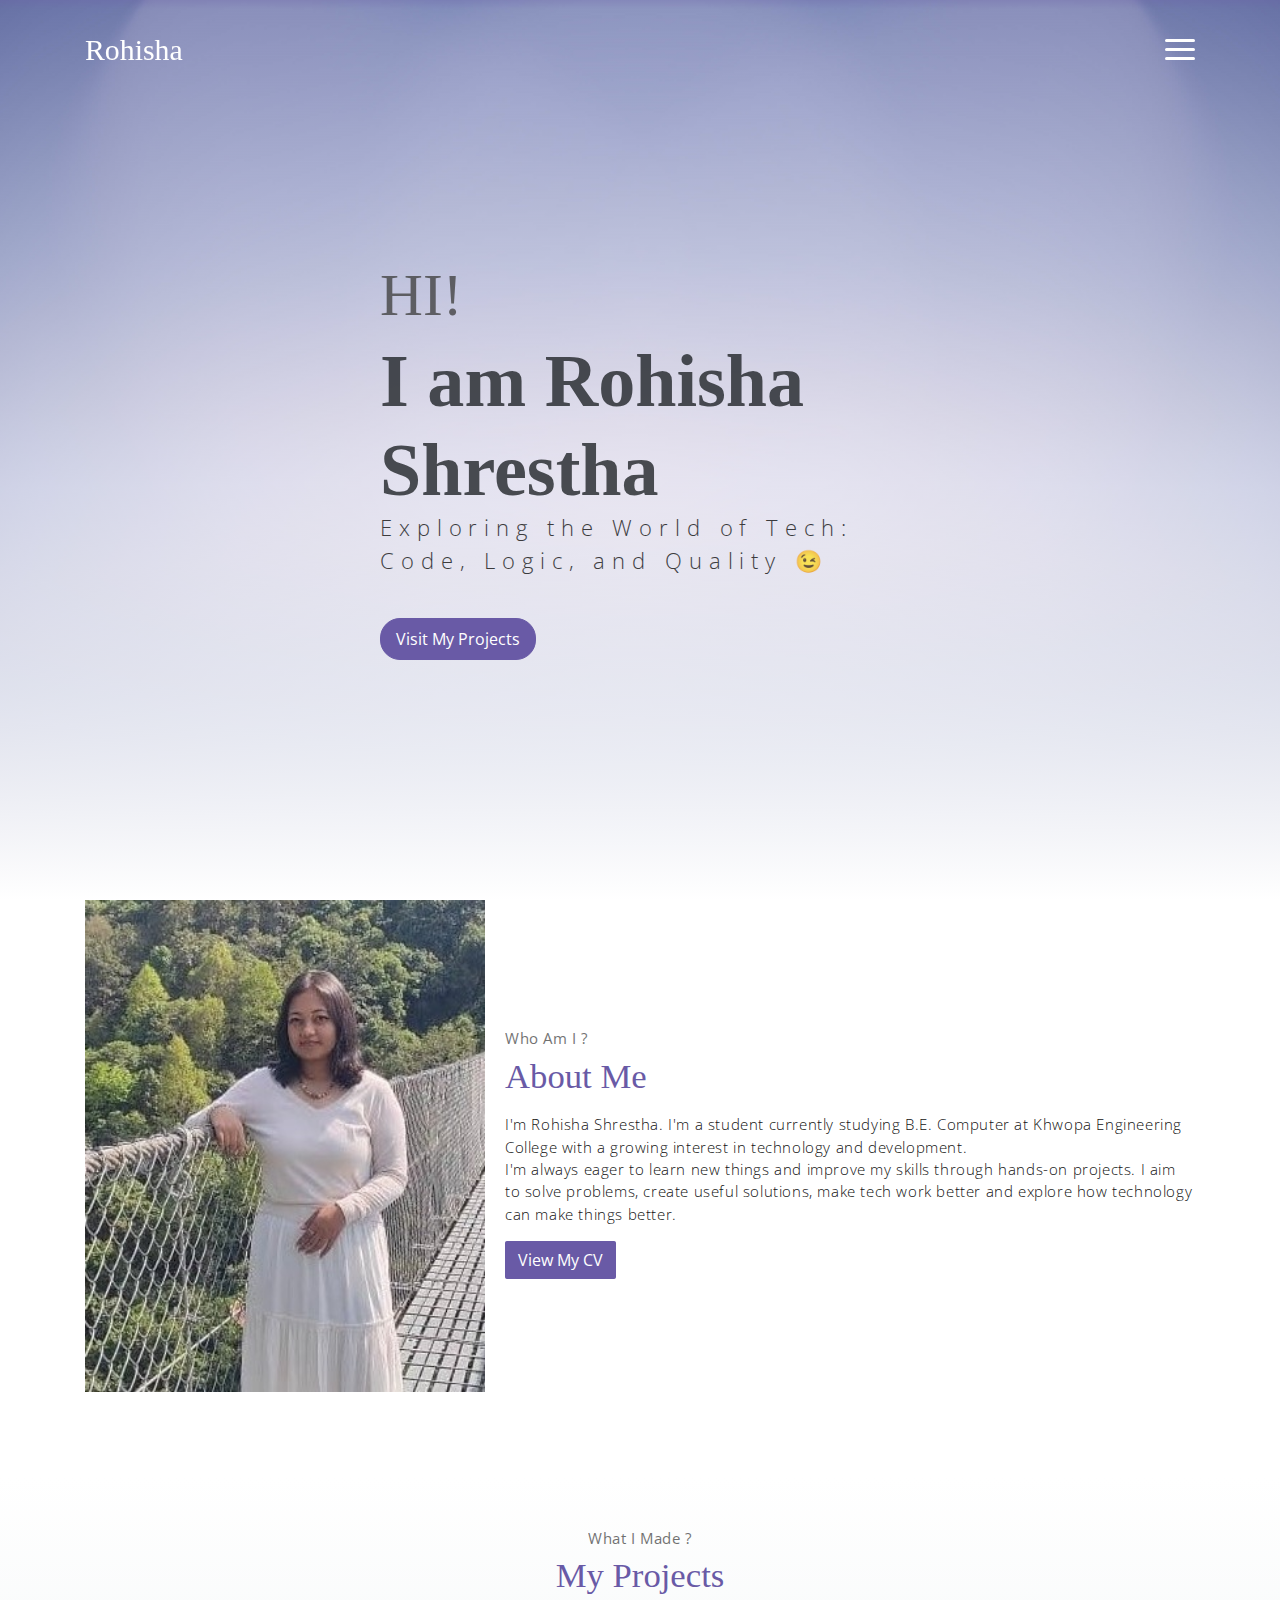
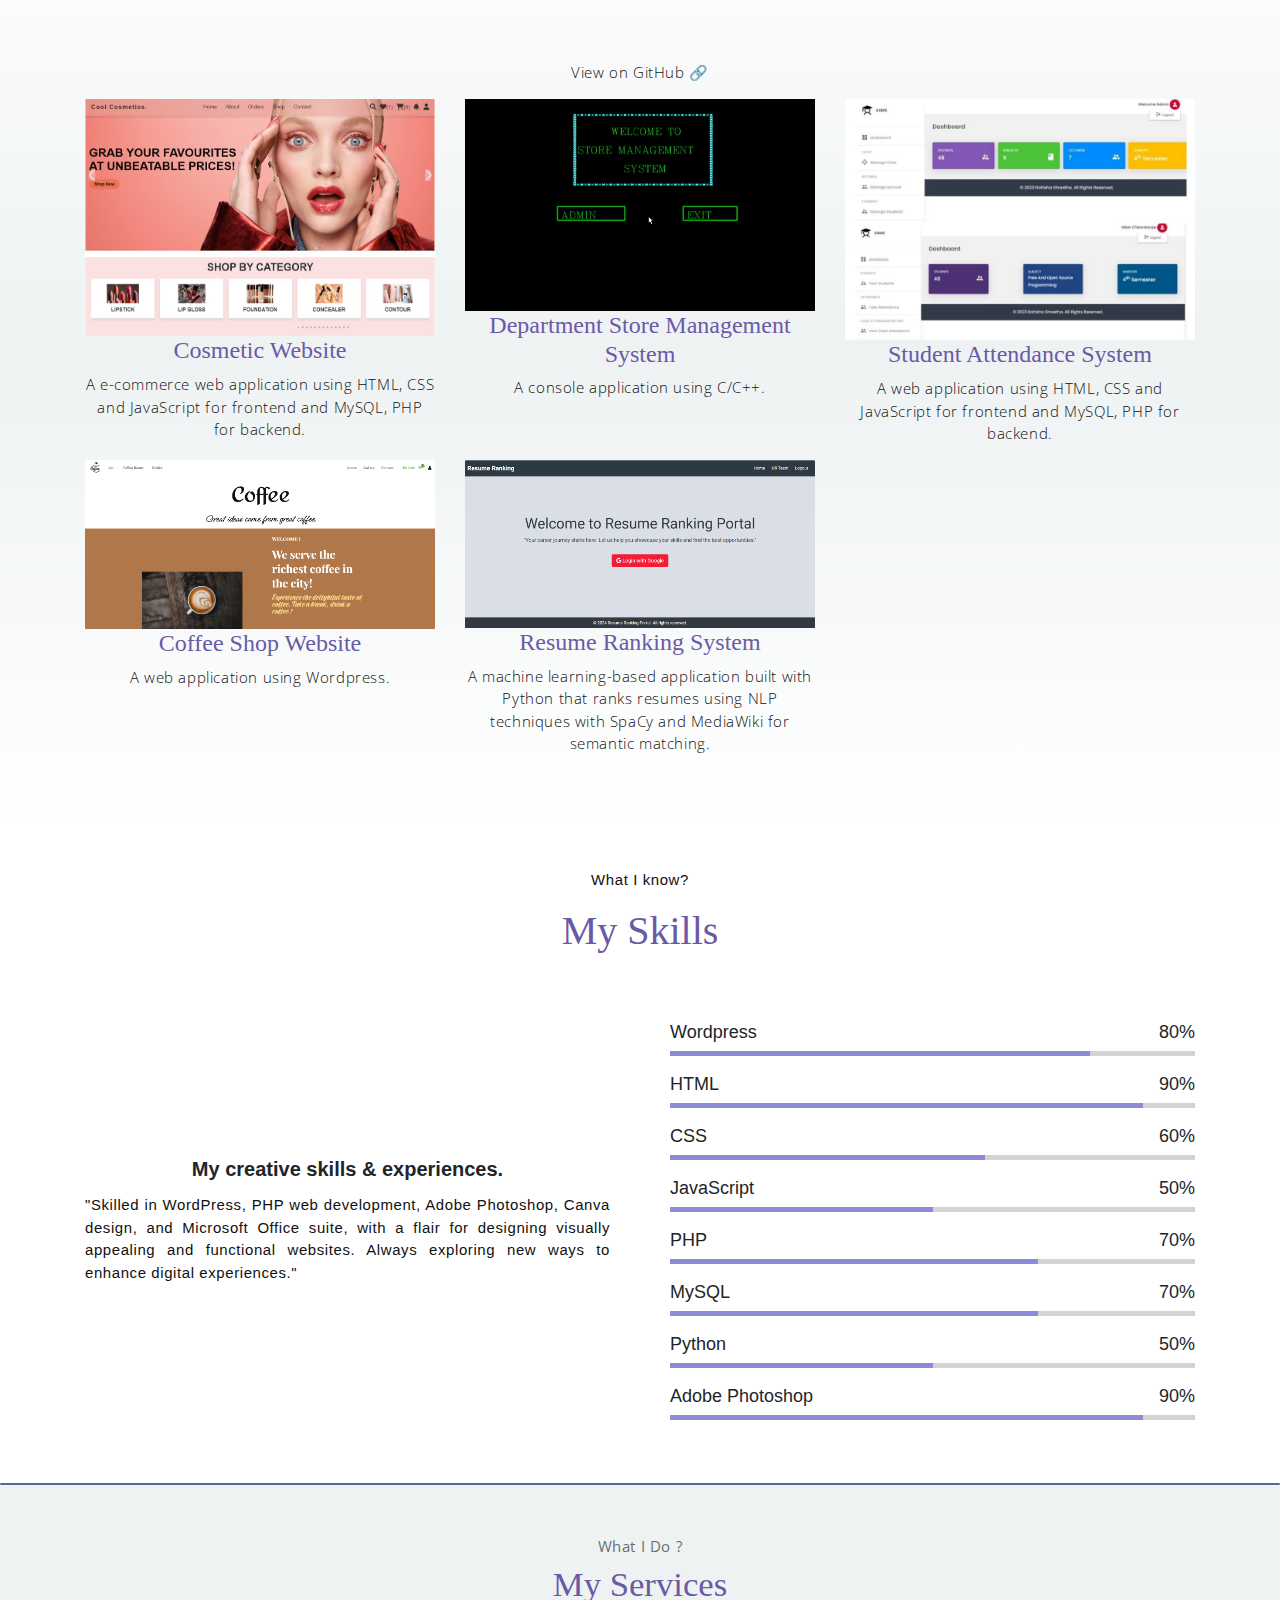
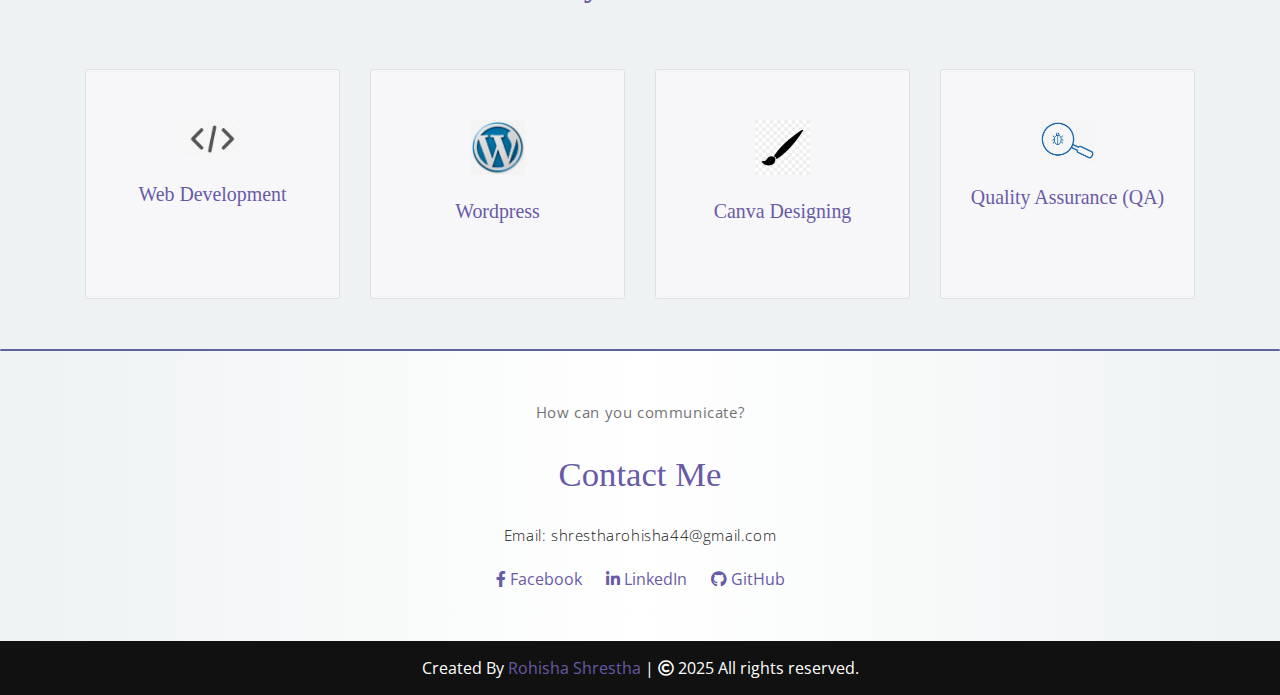
==== index.html @ 5dab9a04 "first commit" ====
<!DOCTYPE html>
<html lang="en">
<head>
	<meta charset="utf-8">
    <meta name="viewport" content="width=device-width, initial-scale=1, shrink-to-fit=no">
    <meta name="author" content="Devcrud">
    <link rel="stylesheet" href="https://cdnjs.cloudflare.com/ajax/libs/font-awesome/5.15.3/css/all.min.css" />
    <title>Rohisha Shrestha | Portfolio website |</title>
    <!-- font icons -->
    <link rel="stylesheet" href="assets/vendors/themify-icons/css/themify-icons.css">
    <!-- Bootstrap + Profile main styles -->
	<link rel="stylesheet" href="assets/css/profile.css">
    <link rel="icon" type="image/png" href="assets/imgs/r.png">
</head>
<body data-spy="scroll" data-target=".navbar" data-offset="40" id="home">

    <!-- Page Navbar -->
    <nav class="custom-navbar" data-spy="affix" data-offset-top="20">
        <div class="container">
            <a class="logo" href="#">Rohisha</a>         
            <ul class="nav">
                <li class="item">
                    <a class="link" href="#home">Home</a>
                </li>
                <li class="item">
                    <a class="link" href="#about">About</a>
                </li>
                <li class="item">
                    <a class="link" href="#projects">Projects</a>
                </li>
                <li class="item">
                    <a class="link" href="#skills">Skills</a>
                </li>
                <li class="item">
                    <a class="link" href="#service">Services</a>
                </li>
                <li class="item">
                    <a class="link" href="#contact">Contact</a>
                </li>
                <!-- <li class="item ml-md-3">
                    <a href="components.html" class="btn btn-primary">Components</a>
                </li> -->
            </ul>
            <a href="javascript:void(0)" id="nav-toggle" class="hamburger hamburger--elastic">
                <div class="hamburger-box">
                  <div class="hamburger-inner"></div>
                </div>
            </a>
        </div>          
    </nav><!-- End of Page Navbar -->

    <!-- page header -->
    <header id="home" class="header">
        <div class="overlay"></div>
        <div class="header-content container">
            <h1 class="header-title">
                <span class="up">HI!</span>
                <span class="down">I am Rohisha Shrestha</span>
            </h1>
            <p class="header-subtitle">Exploring the World of Tech: Code, Logic, and Quality 😉</p>            
            <a href="#projects">
            <button class="btn btn-primary">Visit My Projects</button>
            </a>
        </div>              
    </header><!-- end of page header -->

    <!-- about section -->
    <section class="section pt-0" id="about">
        <!-- container -->
        <div class="container text-center">
            <!-- about wrapper -->
            <div class="about">
                <div class="about-img-holder">
                    <img src="assets/imgs/me.jpg" class="about-img">
                </div>
                <div class="about-caption">
                    <p class="section-subtitle">Who Am I ?</p>
                    <h2 class="section-title mb-3">About Me</h2>
                    <p>
                        I'm Rohisha Shrestha. I'm a student currently studying B.E. Computer at Khwopa Engineering College with a growing interest in technology and development. 
                        <br>I'm always eager to learn new things and improve my skills through hands-on projects. 
                        I aim to solve problems, create useful solutions, make tech work better and explore how technology can make things better.             
                    </p>
                    <a href="assets/imgs/my_cv.jpg" target="_blank">
                        <button class="btn btn-primary">View My CV</button>
                    </a>
                </div>              
            </div><!-- end of about wrapper -->
        </div><!-- end of container -->
    </section> <!-- end of about section -->



   <!-- <div class="section-divider"></div> -->

    <!-- project section -->
    <section class="section" id="projects">
        <div class="container text-center">
            <p class="section-subtitle">What I Made ?</p>
            <h6 class="section-title mb-6">My Projects</h6>
            <p>View on GitHub 🔗</p>
            <!-- row -->
            <div class="row">
                <div class="col-md-4">
                    <a href="https://github.com/rohishashrestha/cosmetic-website" class="portfolio-card" target="_blank">
                        <div class="portfolio-card-img-wrapper">
                            <img src="assets/imgs/ecommerce.jpg" class="portfolio-card-img" alt="Cosmetic Website">
                            <span class="portfolio-card-overlay">
                                <span class="portfolio-card-caption">
                                    <h4>Ecommerce Website</h4>
                                </span>
                            </span>
                        </div>
                    </a>
                    <h4>Cosmetic Website</h4>
                    <p>A e-commerce web application using HTML, CSS and JavaScript for
                        frontend and MySQL, PHP for backend.
                    </p>
                       
                </div>

                <div class="col-md-4">
                    <a href="#" class="portfolio-card">
                        <a href="https://github.com/rohishashrestha/Department-Store-Inventory-Management-System-in-C-C-" class="portfolio-card" target="_blank">
                        <img class="portfolio-card-img" src="assets/imgs/dsms.jpg" class="img-responsive rounded" alt="Console Application">
                        <span class="portfolio-card-overlay">
                            <span class="portfolio-card-caption">
                                <h4>Console Application</h5>
                            </span>                         
                        </span>                         
                    </a>
                    <h4>Department Store Management System</h4>
                    <p>A console application using C/C++.
                    </p>

                </div>
                <div class="col-md-4">
                    <a href="https://github.com/rohishashrestha/student-attendance-system" class="portfolio-card" target="_blank">
                        <div class="portfolio-card-img-wrapper">
                            <img class="portfolio-card-img" src="assets/imgs/sat.jpg" class="img-responsive rounded" alt="Attendance System">    
                            <span class="portfolio-card-overlay">
                                <span class="portfolio-card-caption">
                                    <h4>Attendance System</h5>
                                </span>                         
                            </span>  
                        </div>                   
                    </a>
                    <h4>Student Attendance System</h4>
                    <p> A web application using HTML, CSS and JavaScript for frontend and
                        MySQL, PHP for backend.
                    </p>

                </div>
                <div class="col-md-4">
                    <a href="https://github.com/rohishashrestha/coffee-shop" class="portfolio-card" target="_blank">
                        <div class="portfolio-card-img-wrapper">
                            <img class="portfolio-card-img" src="assets/imgs/coffee.png" class="img-responsive rounded" alt="Ecommerce Website">    
                            <span class="portfolio-card-overlay">
                                <span class="portfolio-card-caption">
                                    <h4>Ecommerce Website</h5>
                                </span>                         
                            </span>  
                        </div>                   
                    </a>
                    <h4>Coffee Shop Website</h4>
                    <p>A web application using Wordpress.
                    </p>
                </div>
                <div class="col-md-4">
                    <a href="https://github.com/rohishashrestha/resume-ranking" class="portfolio-card" target="_blank">
                        <div class="portfolio-card-img-wrapper">
                            <img class="portfolio-card-img" src="assets/imgs/a.png" class="img-responsive rounded" alt="Resume Ranking">    
                            <span class="portfolio-card-overlay">
                                <span class="portfolio-card-caption">
                                    <h4>Resume Ranking System</h5>
                                </span>                         
                            </span>   
                        </div>                  
                    </a>
                    <h4>Resume Ranking System</h4>
                    <p> A machine learning-based application built with Python that ranks
                        resumes using NLP techniques with SpaCy and MediaWiki for
                        semantic matching.
                    </p>
                </div>
            </div><!-- end of row -->
        </div><!-- end of container -->
    </section> <!-- end of portfolio section -->

    <!-- <div class="section-divider"></div> -->
    <br> <br>
    <!-- skills section start -->
    <section class="skills" id="skills">
        <div class="container text-center">
            <p class="section-subtitle">What I know?</p>
            <h1 class="section-title mb-6">My Skills</h1>
            <div class="skills-content">
                <div class="column left">
                    <div class="text">My creative skills & experiences.</div>
                    <p>"Skilled in WordPress, PHP web development, Adobe Photoshop, Canva design, and Microsoft Office suite,
                        with a flair for designing visually appealing and functional websites.
                         Always exploring new ways to enhance digital experiences."</p>

                </div>
                <div class="column right">
                    <div class="bars">
                        <div class="info">
                            <span>Wordpress</span>
                            <span>80%</span>
                        </div>
                        <div class="line wordpress"></div>
                    </div>
                    <div class="bars">
                        <div class="info">
                            <span>HTML</span>
                            <span>90%</span>
                        </div>
                        <div class="line html"></div>
                    </div>
                    <div class="bars">
                        <div class="info">
                            <span>CSS</span>
                            <span>60%</span>
                        </div>
                        <div class="line css"></div>
                    </div>
                    <div class="bars">
                        <div class="info">
                            <span>JavaScript</span>
                            <span>50%</span>
                        </div>
                        <div class="line js"></div>
                    </div>
                    <div class="bars">
                        <div class="info">
                            <span>PHP</span>
                            <span>70%</span>
                        </div>
                        <div class="line php"></div>
                    </div>
                    <div class="bars">
                        <div class="info">
                            <span>MySQL</span>
                            <span>70%</span>
                        </div>
                        <div class="line mysql"></div>
                    </div>
                    <div class="bars">
                        <div class="info">
                            <span>Python</span>
                            <span>50%</span>
                        </div>
                        <div class="line python"></div>
                    </div>
                    <div class="bars">
                        <div class="info">
                            <span>Adobe Photoshop</span>
                            <span>90%</span>
                        </div>
                        <div class="line adobephotoshop"></div>
                    </div>
                </div>
            </div>
        </div>
    </section>  
    <br> <br>
    <div class="section-divider"></div>

    <!-- service section -->
    <section class="section" id="service">
        <div class="container text-center">
            <p class="section-subtitle">What I Do ?</p>
            <h6 class="section-title mb-6">My Services</h6>
            <!-- row -->
            <div class="row">
                <div class="col-md-6 col-lg-3">
                    <div class="service-card">
                        <div class="body">
                            <img src="assets/imgs/web.png" class="icon">
                            <h6 class="title">Web Development</h6>
                            <p class="subtitle">I build functional and responsive websites using HTML, CSS, JavaScript, MySQL, and PHP.</p>
                        </div>
                    </div>
                </div>
                <div class="col-md-6 col-lg-3">
                    <div class="service-card">
                        <div class="body">
                            <img src="assets/imgs/wordpress.png" class="icon">
                            <h6 class="title">Wordpress</h6>
                            <p class="subtitle"> I create and customize WordPress sites using themes and plugins.</p>
                        </div>
                    </div>
                </div>
                <div class="col-md-6 col-lg-3">
                    <div class="service-card">
                        <div class="body">
                            <img src="assets/imgs/brush.jpg" class="icon">
                            <h6 class="title">Canva Designing</h6>
                            <p class="subtitle"> I design social media graphics, presentations, and marketing materials.</p>
                        </div>
                    </div>
                </div>
                <div class="col-md-6 col-lg-3">
                    <div class="service-card">
                        <div class="body">
                            <img src="assets/imgs/qa.png" class="icon">
                            <h6 class="title">Quality Assurance (QA)</h6>
                            <p class="subtitle">I perform manual testing to identify and fix issues, ensuring your website or application works properly on all devices.</p>
                        </div>
                    </div>
                </div>
            </div><!-- end of row -->
        </div>
    </section><!-- end of service section -->


    <div class="section-divider"></div>



    <!-- contact section -->
    <section class="section" id="contact">
        <div class="container text-center">
            <p class="section-subtitle">How can you communicate?</p><br>
            <h6 class="section-title mb-5">Contact Me</h6>
           <div style="display: flex; justify-content: center; align-items: center; height: 0vh;">
                <div style="text-align: center;">
                    <p>Email: shrestharohisha44@gmail.com</p>
                </div>
            </div>    
            <br>
            <div style="text-align: center;">
                <a href="https://www.facebook.com/profile.php?id=100083592021217" target="_blank" style="margin: 0 10px;">
                    <i class="fab fa-facebook-f"></i> Facebook
                </a>
                <a href="https://www.linkedin.com/in/rohisha-shrestha-b646a2286/" target="_blank" style="margin: 0 10px;">
                    <i class="fab fa-linkedin-in"></i> LinkedIn
                </a>
                <a href=" https://github.com/rohishashrestha" target="_blank" style="margin: 0 10px;">
                    <i class="fab fa-github"></i> GitHub
                </a>
            </div>
        </div><!-- end of container -->
    </section><!-- end of contact section -->
    


     <!-- footer section start -->
     <footer>
        <span>Created By <a href="#">Rohisha Shrestha</a> | <span
                class="far fa-copyright"></span> 2025 All rights reserved.</span>
    </footer>
	
	<!-- core  -->
    <script src="assets/vendors/jquery/jquery-3.4.1.js"></script>
    <script src="assets/vendors/bootstrap/bootstrap.bundle.js"></script>

    <!-- bootstrap 3 affix -->
	<script src="assets/vendors/bootstrap/bootstrap.affix.js"></script>

    <!-- Profile js -->
    <script src="assets/js/profile.js"></script>

</body>
</html>
---- assets/vendors/themify-icons/css/themify-icons.css ----
@font-face {
	font-family: 'themify';
	src:url("../fonts/themify.eot?-fvbane");
	src:url("../fonts/themify.eot?#iefix-fvbane") format("embedded-opentype"),
		url("../fonts/themify.woff?-fvbane") format("woff"),
		url("../fonts/themify.ttf?-fvbane") format("truetype"),
		url("../fonts/themify.svg?-fvbane#themify") format("svg");
	font-weight: normal;
	font-style: normal;
}

[class^="ti-"], [class*=" ti-"] {
	font-family: 'themify';
	speak: none;
	font-style: normal;
	font-weight: normal;
	font-variant: normal;
	text-transform: none;
	line-height: 1;

	/* Better Font Rendering =========== */
	-webkit-font-smoothing: antialiased;
	-moz-osx-font-smoothing: grayscale;
}

.ti-wand:before {
	content: "\e600";
}
.ti-volume:before {
	content: "\e601";
}
.ti-user:before {
	content: "\e602";
}
.ti-unlock:before {
	content: "\e603";
}
.ti-unlink:before {
	content: "\e604";
}
.ti-trash:before {
	content: "\e605";
}
.ti-thought:before {
	content: "\e606";
}
.ti-target:before {
	content: "\e607";
}
.ti-tag:before {
	content: "\e608";
}
.ti-tablet:before {
	content: "\e609";
}
.ti-star:before {
	content: "\e60a";
}
.ti-spray:before {
	content: "\e60b";
}
.ti-signal:before {
	content: "\e60c";
}
.ti-shopping-cart:before {
	content: "\e60d";
}
.ti-shopping-cart-full:before {
	content: "\e60e";
}
.ti-settings:before {
	content: "\e60f";
}
.ti-search:before {
	content: "\e610";
}
.ti-zoom-in:before {
	content: "\e611";
}
.ti-zoom-out:before {
	content: "\e612";
}
.ti-cut:before {
	content: "\e613";
}
.ti-ruler:before {
	content: "\e614";
}
.ti-ruler-pencil:before {
	content: "\e615";
}
.ti-ruler-alt:before {
	content: "\e616";
}
.ti-bookmark:before {
	content: "\e617";
}
.ti-bookmark-alt:before {
	content: "\e618";
}
.ti-reload:before {
	content: "\e619";
}
.ti-plus:before {
	content: "\e61a";
}
.ti-pin:before {
	content: "\e61b";
}
.ti-pencil:before {
	content: "\e61c";
}
.ti-pencil-alt:before {
	content: "\e61d";
}
.ti-paint-roller:before {
	content: "\e61e";
}
.ti-paint-bucket:before {
	content: "\e61f";
}
.ti-na:before {
	content: "\e620";
}
.ti-mobile:before {
	content: "\e621";
}
.ti-minus:before {
	content: "\e622";
}
.ti-medall:before {
	content: "\e623";
}
.ti-medall-alt:before {
	content: "\e624";
}
.ti-marker:before {
	content: "\e625";
}
.ti-marker-alt:before {
	content: "\e626";
}
.ti-arrow-up:before {
	content: "\e627";
}
.ti-arrow-right:before {
	content: "\e628";
}
.ti-arrow-left:before {
	content: "\e629";
}
.ti-arrow-down:before {
	content: "\e62a";
}
.ti-lock:before {
	content: "\e62b";
}
.ti-location-arrow:before {
	content: "\e62c";
}
.ti-link:before {
	content: "\e62d";
}
.ti-layout:before {
	content: "\e62e";
}
.ti-layers:before {
	content: "\e62f";
}
.ti-layers-alt:before {
	content: "\e630";
}
.ti-key:before {
	content: "\e631";
}
.ti-import:before {
	content: "\e632";
}
.ti-image:before {
	content: "\e633";
}
.ti-heart:before {
	content: "\e634";
}
.ti-heart-broken:before {
	content: "\e635";
}
.ti-hand-stop:before {
	content: "\e636";
}
.ti-hand-open:before {
	content: "\e637";
}
.ti-hand-drag:before {
	content: "\e638";
}
.ti-folder:before {
	content: "\e639";
}
.ti-flag:before {
	content: "\e63a";
}
.ti-flag-alt:before {
	content: "\e63b";
}
.ti-flag-alt-2:before {
	content: "\e63c";
}
.ti-eye:before {
	content: "\e63d";
}
.ti-export:before {
	content: "\e63e";
}
.ti-exchange-vertical:before {
	content: "\e63f";
}
.ti-desktop:before {
	content: "\e640";
}
.ti-cup:before {
	content: "\e641";
}
.ti-crown:before {
	content: "\e642";
}
.ti-comments:before {
	content: "\e643";
}
.ti-comment:before {
	content: "\e644";
}
.ti-comment-alt:before {
	content: "\e645";
}
.ti-close:before {
	content: "\e646";
}
.ti-clip:before {
	content: "\e647";
}
.ti-angle-up:before {
	content: "\e648";
}
.ti-angle-right:before {
	content: "\e649";
}
.ti-angle-left:before {
	content: "\e64a";
}
.ti-angle-down:before {
	content: "\e64b";
}
.ti-check:before {
	content: "\e64c";
}
.ti-check-box:before {
	content: "\e64d";
}
.ti-camera:before {
	content: "\e64e";
}
.ti-announcement:before {
	content: "\e64f";
}
.ti-brush:before {
	content: "\e650";
}
.ti-briefcase:before {
	content: "\e651";
}
.ti-bolt:before {
	content: "\e652";
}
.ti-bolt-alt:before {
	content: "\e653";
}
.ti-blackboard:before {
	content: "\e654";
}
.ti-bag:before {
	content: "\e655";
}
.ti-move:before {
	content: "\e656";
}
.ti-arrows-vertical:before {
	content: "\e657";
}
.ti-arrows-horizontal:before {
	content: "\e658";
}
.ti-fullscreen:before {
	content: "\e659";
}
.ti-arrow-top-right:before {
	content: "\e65a";
}
.ti-arrow-top-left:before {
	content: "\e65b";
}
.ti-arrow-circle-up:before {
	content: "\e65c";
}
.ti-arrow-circle-right:before {
	content: "\e65d";
}
.ti-arrow-circle-left:before {
	content: "\e65e";
}
.ti-arrow-circle-down:before {
	content: "\e65f";
}
.ti-angle-double-up:before {
	content: "\e660";
}
.ti-angle-double-right:before {
	content: "\e661";
}
.ti-angle-double-left:before {
	content: "\e662";
}
.ti-angle-double-down:before {
	content: "\e663";
}
.ti-zip:before {
	content: "\e664";
}
.ti-world:before {
	content: "\e665";
}
.ti-wheelchair:before {
	content: "\e666";
}
.ti-view-list:before {
	content: "\e667";
}
.ti-view-list-alt:before {
	content: "\e668";
}
.ti-view-grid:before {
	content: "\e669";
}
.ti-uppercase:before {
	content: "\e66a";
}
.ti-upload:before {
	content: "\e66b";
}
.ti-underline:before {
	content: "\e66c";
}
.ti-truck:before {
	content: "\e66d";
}
.ti-timer:before {
	content: "\e66e";
}
.ti-ticket:before {
	content: "\e66f";
}
.ti-thumb-up:before {
	content: "\e670";
}
.ti-thumb-down:before {
	content: "\e671";
}
.ti-text:before {
	content: "\e672";
}
.ti-stats-up:before {
	content: "\e673";
}
.ti-stats-down:before {
	content: "\e674";
}
.ti-split-v:before {
	content: "\e675";
}
.ti-split-h:before {
	content: "\e676";
}
.ti-smallcap:before {
	content: "\e677";
}
.ti-shine:before {
	content: "\e678";
}
.ti-shift-right:before {
	content: "\e679";
}
.ti-shift-left:before {
	content: "\e67a";
}
.ti-shield:before {
	content: "\e67b";
}
.ti-notepad:before {
	content: "\e67c";
}
.ti-server:before {
	content: "\e67d";
}
.ti-quote-right:before {
	content: "\e67e";
}
.ti-quote-left:before {
	content: "\e67f";
}
.ti-pulse:before {
	content: "\e680";
}
.ti-printer:before {
	content: "\e681";
}
.ti-power-off:before {
	content: "\e682";
}
.ti-plug:before {
	content: "\e683";
}
.ti-pie-chart:before {
	content: "\e684";
}
.ti-paragraph:before {
	content: "\e685";
}
.ti-panel:before {
	content: "\e686";
}
.ti-package:before {
	content: "\e687";
}
.ti-music:before {
	content: "\e688";
}
.ti-music-alt:before {
	content: "\e689";
}
.ti-mouse:before {
	content: "\e68a";
}
.ti-mouse-alt:before {
	content: "\e68b";
}
.ti-money:before {
	content: "\e68c";
}
.ti-microphone:before {
	content: "\e68d";
}
.ti-menu:before {
	content: "\e68e";
}
.ti-menu-alt:before {
	content: "\e68f";
}
.ti-map:before {
	content: "\e690";
}
.ti-map-alt:before {
	content: "\e691";
}
.ti-loop:before {
	content: "\e692";
}
.ti-location-pin:before {
	content: "\e693";
}
.ti-list:before {
	content: "\e694";
}
.ti-light-bulb:before {
	content: "\e695";
}
.ti-Italic:before {
	content: "\e696";
}
.ti-info:before {
	content: "\e697";
}
.ti-infinite:before {
	content: "\e698";
}
.ti-id-badge:before {
	content: "\e699";
}
.ti-hummer:before {
	content: "\e69a";
}
.ti-home:before {
	content: "\e69b";
}
.ti-help:before {
	content: "\e69c";
}
.ti-headphone:before {
	content: "\e69d";
}
.ti-harddrives:before {
	content: "\e69e";
}
.ti-harddrive:before {
	content: "\e69f";
}
.ti-gift:before {
	content: "\e6a0";
}
.ti-game:before {
	content: "\e6a1";
}
.ti-filter:before {
	content: "\e6a2";
}
.ti-files:before {
	content: "\e6a3";
}
.ti-file:before {
	content: "\e6a4";
}
.ti-eraser:before {
	content: "\e6a5";
}
.ti-envelope:before {
	content: "\e6a6";
}
.ti-download:before {
	content: "\e6a7";
}
.ti-direction:before {
	content: "\e6a8";
}
.ti-direction-alt:before {
	content: "\e6a9";
}
.ti-dashboard:before {
	content: "\e6aa";
}
.ti-control-stop:before {
	content: "\e6ab";
}
.ti-control-shuffle:before {
	content: "\e6ac";
}
.ti-control-play:before {
	content: "\e6ad";
}
.ti-control-pause:before {
	content: "\e6ae";
}
.ti-control-forward:before {
	content: "\e6af";
}
.ti-control-backward:before {
	content: "\e6b0";
}
.ti-cloud:before {
	content: "\e6b1";
}
.ti-cloud-up:before {
	content: "\e6b2";
}
.ti-cloud-down:before {
	content: "\e6b3";
}
.ti-clipboard:before {
	content: "\e6b4";
}
.ti-car:before {
	content: "\e6b5";
}
.ti-calendar:before {
	content: "\e6b6";
}
.ti-book:before {
	content: "\e6b7";
}
.ti-bell:before {
	content: "\e6b8";
}
.ti-basketball:before {
	content: "\e6b9";
}
.ti-bar-chart:before {
	content: "\e6ba";
}
.ti-bar-chart-alt:before {
	content: "\e6bb";
}
.ti-back-right:before {
	content: "\e6bc";
}
.ti-back-left:before {
	content: "\e6bd";
}
.ti-arrows-corner:before {
	content: "\e6be";
}
.ti-archive:before {
	content: "\e6bf";
}
.ti-anchor:before {
	content: "\e6c0";
}
.ti-align-right:before {
	content: "\e6c1";
}
.ti-align-left:before {
	content: "\e6c2";
}
.ti-align-justify:before {
	content: "\e6c3";
}
.ti-align-center:before {
	content: "\e6c4";
}
.ti-alert:before {
	content: "\e6c5";
}
.ti-alarm-clock:before {
	content: "\e6c6";
}
.ti-agenda:before {
	content: "\e6c7";
}
.ti-write:before {
	content: "\e6c8";
}
.ti-window:before {
	content: "\e6c9";
}
.ti-widgetized:before {
	content: "\e6ca";
}
.ti-widget:before {
	content: "\e6cb";
}
.ti-widget-alt:before {
	content: "\e6cc";
}
.ti-wallet:before {
	content: "\e6cd";
}
.ti-video-clapper:before {
	content: "\e6ce";
}
.ti-video-camera:before {
	content: "\e6cf";
}
.ti-vector:before {
	content: "\e6d0";
}
.ti-themify-logo:before {
	content: "\e6d1";
}
.ti-themify-favicon:before {
	content: "\e6d2";
}
.ti-themify-favicon-alt:before {
	content: "\e6d3";
}
.ti-support:before {
	content: "\e6d4";
}
.ti-stamp:before {
	content: "\e6d5";
}
.ti-split-v-alt:before {
	content: "\e6d6";
}
.ti-slice:before {
	content: "\e6d7";
}
.ti-shortcode:before {
	content: "\e6d8";
}
.ti-shift-right-alt:before {
	content: "\e6d9";
}
.ti-shift-left-alt:before {
	content: "\e6da";
}
.ti-ruler-alt-2:before {
	content: "\e6db";
}
.ti-receipt:before {
	content: "\e6dc";
}
.ti-pin2:before {
	content: "\e6dd";
}
.ti-pin-alt:before {
	content: "\e6de";
}
.ti-pencil-alt2:before {
	content: "\e6df";
}
.ti-palette:before {
	content: "\e6e0";
}
.ti-more:before {
	content: "\e6e1";
}
.ti-more-alt:before {
	content: "\e6e2";
}
.ti-microphone-alt:before {
	content: "\e6e3";
}
.ti-magnet:before {
	content: "\e6e4";
}
.ti-line-double:before {
	content: "\e6e5";
}
.ti-line-dotted:before {
	content: "\e6e6";
}
.ti-line-dashed:before {
	content: "\e6e7";
}
.ti-layout-width-full:before {
	content: "\e6e8";
}
.ti-layout-width-default:before {
	content: "\e6e9";
}
.ti-layout-width-default-alt:before {
	content: "\e6ea";
}
.ti-layout-tab:before {
	content: "\e6eb";
}
.ti-layout-tab-window:before {
	content: "\e6ec";
}
.ti-layout-tab-v:before {
	content: "\e6ed";
}
.ti-layout-tab-min:before {
	content: "\e6ee";
}
.ti-layout-slider:before {
	content: "\e6ef";
}
.ti-layout-slider-alt:before {
	content: "\e6f0";
}
.ti-layout-sidebar-right:before {
	content: "\e6f1";
}
.ti-layout-sidebar-none:before {
	content: "\e6f2";
}
.ti-layout-sidebar-left:before {
	content: "\e6f3";
}
.ti-layout-placeholder:before {
	content: "\e6f4";
}
.ti-layout-menu:before {
	content: "\e6f5";
}
.ti-layout-menu-v:before {
	content: "\e6f6";
}
.ti-layout-menu-separated:before {
	content: "\e6f7";
}
.ti-layout-menu-full:before {
	content: "\e6f8";
}
.ti-layout-media-right-alt:before {
	content: "\e6f9";
}
.ti-layout-media-right:before {
	content: "\e6fa";
}
.ti-layout-media-overlay:before {
	content: "\e6fb";
}
.ti-layout-media-overlay-alt:before {
	content: "\e6fc";
}
.ti-layout-media-overlay-alt-2:before {
	content: "\e6fd";
}
.ti-layout-media-left-alt:before {
	content: "\e6fe";
}
.ti-layout-media-left:before {
	content: "\e6ff";
}
.ti-layout-media-center-alt:before {
	content: "\e700";
}
.ti-layout-media-center:before {
	content: "\e701";
}
.ti-layout-list-thumb:before {
	content: "\e702";
}
.ti-layout-list-thumb-alt:before {
	content: "\e703";
}
.ti-layout-list-post:before {
	content: "\e704";
}
.ti-layout-list-large-image:before {
	content: "\e705";
}
.ti-layout-line-solid:before {
	content: "\e706";
}
.ti-layout-grid4:before {
	content: "\e707";
}
.ti-layout-grid3:before {
	content: "\e708";
}
.ti-layout-grid2:before {
	content: "\e709";
}
.ti-layout-grid2-thumb:before {
	content: "\e70a";
}
.ti-layout-cta-right:before {
	content: "\e70b";
}
.ti-layout-cta-left:before {
	content: "\e70c";
}
.ti-layout-cta-center:before {
	content: "\e70d";
}
.ti-layout-cta-btn-right:before {
	content: "\e70e";
}
.ti-layout-cta-btn-left:before {
	content: "\e70f";
}
.ti-layout-column4:before {
	content: "\e710";
}
.ti-layout-column3:before {
	content: "\e711";
}
.ti-layout-column2:before {
	content: "\e712";
}
.ti-layout-accordion-separated:before {
	content: "\e713";
}
.ti-layout-accordion-merged:before {
	content: "\e714";
}
.ti-layout-accordion-list:before {
	content: "\e715";
}
.ti-ink-pen:before {
	content: "\e716";
}
.ti-info-alt:before {
	content: "\e717";
}
.ti-help-alt:before {
	content: "\e718";
}
.ti-headphone-alt:before {
	content: "\e719";
}
.ti-hand-point-up:before {
	content: "\e71a";
}
.ti-hand-point-right:before {
	content: "\e71b";
}
.ti-hand-point-left:before {
	content: "\e71c";
}
.ti-hand-point-down:before {
	content: "\e71d";
}
.ti-gallery:before {
	content: "\e71e";
}
.ti-face-smile:before {
	content: "\e71f";
}
.ti-face-sad:before {
	content: "\e720";
}
.ti-credit-card:before {
	content: "\e721";
}
.ti-control-skip-forward:before {
	content: "\e722";
}
.ti-control-skip-backward:before {
	content: "\e723";
}
.ti-control-record:before {
	content: "\e724";
}
.ti-control-eject:before {
	content: "\e725";
}
.ti-comments-smiley:before {
	content: "\e726";
}
.ti-brush-alt:before {
	content: "\e727";
}
.ti-youtube:before {
	content: "\e728";
}
.ti-vimeo:before {
	content: "\e729";
}
.ti-twitter:before {
	content: "\e72a";
}
.ti-time:before {
	content: "\e72b";
}
.ti-tumblr:before {
	content: "\e72c";
}
.ti-skype:before {
	content: "\e72d";
}
.ti-share:before {
	content: "\e72e";
}
.ti-share-alt:before {
	content: "\e72f";
}
.ti-rocket:before {
	content: "\e730";
}
.ti-pinterest:before {
	content: "\e731";
}
.ti-new-window:before {
	content: "\e732";
}
.ti-microsoft:before {
	content: "\e733";
}
.ti-list-ol:before {
	content: "\e734";
}
.ti-linkedin:before {
	content: "\e735";
}
.ti-layout-sidebar-2:before {
	content: "\e736";
}
.ti-layout-grid4-alt:before {
	content: "\e737";
}
.ti-layout-grid3-alt:before {
	content: "\e738";
}
.ti-layout-grid2-alt:before {
	content: "\e739";
}
.ti-layout-column4-alt:before {
	content: "\e73a";
}
.ti-layout-column3-alt:before {
	content: "\e73b";
}
.ti-layout-column2-alt:before {
	content: "\e73c";
}
.ti-instagram:before {
	content: "\e73d";
}
.ti-google:before {
	content: "\e73e";
}
.ti-github:before {
	content: "\e73f";
}
.ti-flickr:before {
	content: "\e740";
}
.ti-facebook:before {
	content: "\e741";
}
.ti-dropbox:before {
	content: "\e742";
}
.ti-dribbble:before {
	content: "\e743";
}
.ti-apple:before {
	content: "\e744";
}
.ti-android:before {
	content: "\e745";
}
.ti-save:before {
	content: "\e746";
}
.ti-save-alt:before {
	content: "\e747";
}
.ti-yahoo:before {
	content: "\e748";
}
.ti-wordpress:before {
	content: "\e749";
}
.ti-vimeo-alt:before {
	content: "\e74a";
}
.ti-twitter-alt:before {
	content: "\e74b";
}
.ti-tumblr-alt:before {
	content: "\e74c";
}
.ti-trello:before {
	content: "\e74d";
}
.ti-stack-overflow:before {
	content: "\e74e";
}
.ti-soundcloud:before {
	content: "\e74f";
}
.ti-sharethis:before {
	content: "\e750";
}
.ti-sharethis-alt:before {
	content: "\e751";
}
.ti-reddit:before {
	content: "\e752";
}
.ti-pinterest-alt:before {
	content: "\e753";
}
.ti-microsoft-alt:before {
	content: "\e754";
}
.ti-linux:before {
	content: "\e755";
}
.ti-jsfiddle:before {
	content: "\e756";
}
.ti-joomla:before {
	content: "\e757";
}
.ti-html5:before {
	content: "\e758";
}
.ti-flickr-alt:before {
	content: "\e759";
}
.ti-email:before {
	content: "\e75a";
}
.ti-drupal:before {
	content: "\e75b";
}
.ti-dropbox-alt:before {
	content: "\e75c";
}
.ti-css3:before {
	content: "\e75d";
}
.ti-rss:before {
	content: "\e75e";
}
.ti-rss-alt:before {
	content: "\e75f";
}
---- assets/css/profile.css ----
@charset "UTF-8";
/*!
=========================================================
* Meyawo Landing page
=========================================================

* Copyright: 2019 DevCRUD (https://devcrud.com)
* Licensed: (https://devcrud.com/licenses)
* Coded by www.devcrud.com

=========================================================

* The above copyright notice and this permission notice shall be included in all copies or substantial portions of the Software.
*/
@import url("https://fonts.googleapis.com/css?family=Baloo+Paaji|Open+Sans:300,300i,400,400i,600,600i,700,700i");
:root {
  --blue: #1e549f;
  --indigo: #695aa6;
  --purple: #6f42c1;
  --pink: #e83e8c;
  --red: #ec185d;
  --orange: #ff6d02;
  --yellow: #ffc107;
  --green: #1bb74f;
  --teal: #20c997;
  --cyan: #17a2b8;
  --white: #fff;
  --gray: #6c757d;
  --gray-dark: #393e46;
  --primary: #695aa6;
  --secondary: #393e46;
  --success: #1bb74f;
  --info: #17a2b8;
  --warning: #ff6d02;
  --danger: #ec185d;
  --light: #f8f9fa;
  --dark: #212529;
  --breakpoint-xs: 0;
  --breakpoint-sm: 576px;
  --breakpoint-md: 768px;
  --breakpoint-lg: 992px;
  --breakpoint-xl: 1200px;
  --font-family-sans-serif: "Open Sans", sans-serif;
  --font-family-monospace: SFMono-Regular, Menlo, Monaco, Consolas, "Liberation Mono", "Courier New", monospace;
}

*,
*::before,
*::after {
  box-sizing: border-box;
}

html {
  font-family: sans-serif;
  line-height: 1.15;
  -webkit-text-size-adjust: 100%;
  -webkit-tap-highlight-color: rgba(0, 0, 0, 0);
}

article, aside, figcaption, figure, footer, header, hgroup, main, nav, section {
  display: block;
}

body {
  margin: 0;
  font-family: "Open Sans", sans-serif;
  font-size: 1rem;
  font-weight: 400;
  line-height: 1.5;
  color: #212529;
  text-align: left;
  background-color: #fff;
}

[tabindex="-1"]:focus {
  outline: 0 !important;
}

hr {
  box-sizing: content-box;
  height: 0;
  overflow: visible;
}

h1, h2, h3, h4, h5, h6 {
  margin-top: 0;
  margin-bottom: 0.5rem;
}

p {
  margin-top: 0;
  margin-bottom: 1rem;
}

abbr[title],
abbr[data-original-title] {
  text-decoration: underline;
  -webkit-text-decoration: underline dotted;
          text-decoration: underline dotted;
  cursor: help;
  border-bottom: 0;
  -webkit-text-decoration-skip-ink: none;
          text-decoration-skip-ink: none;
}

address {
  margin-bottom: 1rem;
  font-style: normal;
  line-height: inherit;
}

ol,
ul,
dl {
  margin-top: 0;
  margin-bottom: 1rem;
}

ol ol,
ul ul,
ol ul,
ul ol {
  margin-bottom: 0;
}

dt {
  font-weight: 700;
}

dd {
  margin-bottom: .5rem;
  margin-left: 0;
}

blockquote {
  margin: 0 0 1rem;
}

b,
strong {
  font-weight: bolder;
}

small {
  font-size: 80%;
}

sub,
sup {
  position: relative;
  font-size: 75%;
  line-height: 0;
  vertical-align: baseline;
}

sub {
  bottom: -.25em;
}

sup {
  top: -.5em;
}

a {
  color: #695aa6;
  text-decoration: none;
  background-color: transparent;
}

a:hover {
  color: #493f75;
  text-decoration: none;
}

a:not([href]):not([tabindex]) {
  color: inherit;
  text-decoration: none;
}

a:not([href]):not([tabindex]):hover, a:not([href]):not([tabindex]):focus {
  color: inherit;
  text-decoration: none;
}

a:not([href]):not([tabindex]):focus {
  outline: 0;
}

pre,
code,
kbd,
samp {
  font-family: SFMono-Regular, Menlo, Monaco, Consolas, "Liberation Mono", "Courier New", monospace;
  font-size: 1em;
}

pre {
  margin-top: 0;
  margin-bottom: 1rem;
  overflow: auto;
}

figure {
  margin: 0 0 1rem;
}

img {
  vertical-align: middle;
  border-style: none;
}

svg {
  overflow: hidden;
  vertical-align: middle;
}

table {
  border-collapse: collapse;
}

caption {
  padding-top: 0.75rem;
  padding-bottom: 0.75rem;
  color: #6c757d;
  text-align: left;
  caption-side: bottom;
}

th {
  text-align: inherit;
}

label {
  display: inline-block;
  margin-bottom: 0.5rem;
}

button {
  border-radius: 0;
}

button:focus {
  outline: 1px dotted;
  outline: 5px auto -webkit-focus-ring-color;
}

input,
button,
select,
optgroup,
textarea {
  margin: 0;
  font-family: inherit;
  font-size: inherit;
  line-height: inherit;
}

button,
input {
  overflow: visible;
}

button,
select {
  text-transform: none;
}

select {
  word-wrap: normal;
}

button,
[type="button"],
[type="reset"],
[type="submit"] {
  -webkit-appearance: button;
}

button:not(:disabled),
[type="button"]:not(:disabled),
[type="reset"]:not(:disabled),
[type="submit"]:not(:disabled) {
  cursor: pointer;
}

button::-moz-focus-inner,
[type="button"]::-moz-focus-inner,
[type="reset"]::-moz-focus-inner,
[type="submit"]::-moz-focus-inner {
  padding: 0;
  border-style: none;
}

input[type="radio"],
input[type="checkbox"] {
  box-sizing: border-box;
  padding: 0;
}

input[type="date"],
input[type="time"],
input[type="datetime-local"],
input[type="month"] {
  -webkit-appearance: listbox;
}

textarea {
  overflow: auto;
  resize: vertical;
}

fieldset {
  min-width: 0;
  padding: 0;
  margin: 0;
  border: 0;
}

legend {
  display: block;
  width: 100%;
  max-width: 100%;
  padding: 0;
  margin-bottom: .5rem;
  font-size: 1.5rem;
  line-height: inherit;
  color: inherit;
  white-space: normal;
}

progress {
  vertical-align: baseline;
}

[type="number"]::-webkit-inner-spin-button,
[type="number"]::-webkit-outer-spin-button {
  height: auto;
}

[type="search"] {
  outline-offset: -2px;
  -webkit-appearance: none;
}

[type="search"]::-webkit-search-decoration {
  -webkit-appearance: none;
}

::-webkit-file-upload-button {
  font: inherit;
  -webkit-appearance: button;
}

output {
  display: inline-block;
}

summary {
  display: list-item;
  cursor: pointer;
}

template {
  display: none;
}

[hidden] {
  display: none !important;
}

h1, h2, h3, h4, h5, h6,
.h1, .h2, .h3, .h4, .h5, .h6 {
  margin-bottom: 0.5rem;
  font-weight: 500;
  line-height: 1.2;
}

h1, .h1 {
  font-size: 2.5rem;
}

h2, .h2 {
  font-size: 2rem;
}

h3, .h3 {
  font-size: 1.75rem;
}

h4, .h4 {
  font-size: 1.5rem;
}

h5, .h5 {
  font-size: 1.25rem;
}

h6, .h6 {
  font-size: 1rem;
}

.lead {
  font-size: 1.25rem;
  font-weight: 300;
}

.display-1 {
  font-size: 6rem;
  font-weight: 300;
  line-height: 1.2;
}

.display-2 {
  font-size: 5.5rem;
  font-weight: 300;
  line-height: 1.2;
}

.display-3 {
  font-size: 4.5rem;
  font-weight: 300;
  line-height: 1.2;
}

.display-4 {
  font-size: 3.5rem;
  font-weight: 300;
  line-height: 1.2;
}

hr {
  margin-top: 1rem;
  margin-bottom: 1rem;
  border: 0;
  border-top: 1px solid rgba(0, 0, 0, 0.1);
}

small,
.small {
  font-size: 80%;
  font-weight: 400;
}

mark,
.mark {
  padding: 0.2em;
  background-color: #fcf8e3;
}

.list-unstyled {
  padding-left: 0;
  list-style: none;
}

.list-inline {
  padding-left: 0;
  list-style: none;
}

.list-inline-item {
  display: inline-block;
}

.list-inline-item:not(:last-child) {
  margin-right: 0.5rem;
}

.initialism {
  font-size: 90%;
  text-transform: uppercase;
}

.blockquote {
  margin-bottom: 1rem;
  font-size: 1.25rem;
}

.blockquote-footer {
  display: block;
  font-size: 80%;
  color: #6c757d;
}

.blockquote-footer::before {
  content: "\2014\00A0";
}

.img-fluid {
  max-width: 100%;
  height: auto;
}

.img-thumbnail {
  padding: 0.25rem;
  background-color: #fff;
  border: 1px solid #dee2e6;
  border-radius: 0.25rem;
  max-width: 100%;
  height: auto;
}

.figure {
  display: inline-block;
}

.figure-img {
  margin-bottom: 0.5rem;
  line-height: 1;
}

.figure-caption {
  font-size: 90%;
  color: #6c757d;
}

code {
  font-size: 87.5%;
  color: #e83e8c;
  word-break: break-word;
}

a > code {
  color: inherit;
}

kbd {
  padding: 0.2rem 0.4rem;
  font-size: 87.5%;
  color: #fff;
  background-color: #212529;
  border-radius: 0.2rem;
}

kbd kbd {
  padding: 0;
  font-size: 100%;
  font-weight: 700;
}

pre {
  display: block;
  font-size: 87.5%;
  color: #212529;
}

pre code {
  font-size: inherit;
  color: inherit;
  word-break: normal;
}

.pre-scrollable {
  max-height: 340px;
  overflow-y: scroll;
}

.container {
  width: 100%;
  padding-right: 15px;
  padding-left: 15px;
  margin-right: auto;
  margin-left: auto;
}

@media (min-width: 576px) {
  .container {
    max-width: 540px;
  }
}

@media (min-width: 768px) {
  .container {
    max-width: 720px;
  }
}

@media (min-width: 992px) {
  .container {
    max-width: 960px;
  }
}

@media (min-width: 1200px) {
  .container {
    max-width: 1140px;
  }
}

.container-fluid {
  width: 100%;
  padding-right: 15px;
  padding-left: 15px;
  margin-right: auto;
  margin-left: auto;
}

.row {
  display: -webkit-box;
  display: -webkit-flex;
  display: -ms-flexbox;
  display: flex;
  -webkit-flex-wrap: wrap;
      -ms-flex-wrap: wrap;
          flex-wrap: wrap;
  margin-right: -15px;
  margin-left: -15px;
}

.no-gutters {
  margin-right: 0;
  margin-left: 0;
}

.no-gutters > .col,
.no-gutters > [class*="col-"] {
  padding-right: 0;
  padding-left: 0;
}

.col-1, .col-2, .col-3, .col-4, .col-5, .col-6, .col-7, .col-8, .col-9, .col-10, .col-11, .col-12, .col,
.col-auto, .col-sm-1, .col-sm-2, .col-sm-3, .col-sm-4, .col-sm-5, .col-sm-6, .col-sm-7, .col-sm-8, .col-sm-9, .col-sm-10, .col-sm-11, .col-sm-12, .col-sm,
.col-sm-auto, .col-md-1, .col-md-2, .col-md-3, .col-md-4, .col-md-5, .col-md-6, .col-md-7, .col-md-8, .col-md-9, .col-md-10, .col-md-11, .col-md-12, .col-md,
.col-md-auto, .col-lg-1, .col-lg-2, .col-lg-3, .col-lg-4, .col-lg-5, .col-lg-6, .col-lg-7, .col-lg-8, .col-lg-9, .col-lg-10, .col-lg-11, .col-lg-12, .col-lg,
.col-lg-auto, .col-xl-1, .col-xl-2, .col-xl-3, .col-xl-4, .col-xl-5, .col-xl-6, .col-xl-7, .col-xl-8, .col-xl-9, .col-xl-10, .col-xl-11, .col-xl-12, .col-xl,
.col-xl-auto {
  position: relative;
  width: 100%;
  padding-right: 15px;
  padding-left: 15px;
}

.col {
  -webkit-flex-basis: 0;
      -ms-flex-preferred-size: 0;
          flex-basis: 0;
  -webkit-box-flex: 1;
  -webkit-flex-grow: 1;
      -ms-flex-positive: 1;
          flex-grow: 1;
  max-width: 100%;
}

.col-auto {
  -webkit-box-flex: 0;
  -webkit-flex: 0 0 auto;
      -ms-flex: 0 0 auto;
          flex: 0 0 auto;
  width: auto;
  max-width: 100%;
}

.col-1 {
  -webkit-box-flex: 0;
  -webkit-flex: 0 0 8.33333%;
      -ms-flex: 0 0 8.33333%;
          flex: 0 0 8.33333%;
  max-width: 8.33333%;
}

.col-2 {
  -webkit-box-flex: 0;
  -webkit-flex: 0 0 16.66667%;
      -ms-flex: 0 0 16.66667%;
          flex: 0 0 16.66667%;
  max-width: 16.66667%;
}

.col-3 {
  -webkit-box-flex: 0;
  -webkit-flex: 0 0 25%;
      -ms-flex: 0 0 25%;
          flex: 0 0 25%;
  max-width: 25%;
}

.col-4 {
  -webkit-box-flex: 0;
  -webkit-flex: 0 0 33.33333%;
      -ms-flex: 0 0 33.33333%;
          flex: 0 0 33.33333%;
  max-width: 33.33333%;
}

.col-5 {
  -webkit-box-flex: 0;
  -webkit-flex: 0 0 41.66667%;
      -ms-flex: 0 0 41.66667%;
          flex: 0 0 41.66667%;
  max-width: 41.66667%;
}

.col-6 {
  -webkit-box-flex: 0;
  -webkit-flex: 0 0 50%;
      -ms-flex: 0 0 50%;
          flex: 0 0 50%;
  max-width: 50%;
}

.col-7 {
  -webkit-box-flex: 0;
  -webkit-flex: 0 0 58.33333%;
      -ms-flex: 0 0 58.33333%;
          flex: 0 0 58.33333%;
  max-width: 58.33333%;
}

.col-8 {
  -webkit-box-flex: 0;
  -webkit-flex: 0 0 66.66667%;
      -ms-flex: 0 0 66.66667%;
          flex: 0 0 66.66667%;
  max-width: 66.66667%;
}

.col-9 {
  -webkit-box-flex: 0;
  -webkit-flex: 0 0 75%;
      -ms-flex: 0 0 75%;
          flex: 0 0 75%;
  max-width: 75%;
}

.col-10 {
  -webkit-box-flex: 0;
  -webkit-flex: 0 0 83.33333%;
      -ms-flex: 0 0 83.33333%;
          flex: 0 0 83.33333%;
  max-width: 83.33333%;
}

.col-11 {
  -webkit-box-flex: 0;
  -webkit-flex: 0 0 91.66667%;
      -ms-flex: 0 0 91.66667%;
          flex: 0 0 91.66667%;
  max-width: 91.66667%;
}

.col-12 {
  -webkit-box-flex: 0;
  -webkit-flex: 0 0 100%;
      -ms-flex: 0 0 100%;
          flex: 0 0 100%;
  max-width: 100%;
}

.order-first {
  -webkit-box-ordinal-group: 0;
  -webkit-order: -1;
      -ms-flex-order: -1;
          order: -1;
}

.order-last {
  -webkit-box-ordinal-group: 14;
  -webkit-order: 13;
      -ms-flex-order: 13;
          order: 13;
}

.order-0 {
  -webkit-box-ordinal-group: 1;
  -webkit-order: 0;
      -ms-flex-order: 0;
          order: 0;
}

.order-1 {
  -webkit-box-ordinal-group: 2;
  -webkit-order: 1;
      -ms-flex-order: 1;
          order: 1;
}

.order-2 {
  -webkit-box-ordinal-group: 3;
  -webkit-order: 2;
      -ms-flex-order: 2;
          order: 2;
}

.order-3 {
  -webkit-box-ordinal-group: 4;
  -webkit-order: 3;
      -ms-flex-order: 3;
          order: 3;
}

.order-4 {
  -webkit-box-ordinal-group: 5;
  -webkit-order: 4;
      -ms-flex-order: 4;
          order: 4;
}

.order-5 {
  -webkit-box-ordinal-group: 6;
  -webkit-order: 5;
      -ms-flex-order: 5;
          order: 5;
}

.order-6 {
  -webkit-box-ordinal-group: 7;
  -webkit-order: 6;
      -ms-flex-order: 6;
          order: 6;
}

.order-7 {
  -webkit-box-ordinal-group: 8;
  -webkit-order: 7;
      -ms-flex-order: 7;
          order: 7;
}

.order-8 {
  -webkit-box-ordinal-group: 9;
  -webkit-order: 8;
      -ms-flex-order: 8;
          order: 8;
}

.order-9 {
  -webkit-box-ordinal-group: 10;
  -webkit-order: 9;
      -ms-flex-order: 9;
          order: 9;
}

.order-10 {
  -webkit-box-ordinal-group: 11;
  -webkit-order: 10;
      -ms-flex-order: 10;
          order: 10;
}

.order-11 {
  -webkit-box-ordinal-group: 12;
  -webkit-order: 11;
      -ms-flex-order: 11;
          order: 11;
}

.order-12 {
  -webkit-box-ordinal-group: 13;
  -webkit-order: 12;
      -ms-flex-order: 12;
          order: 12;
}

.offset-1 {
  margin-left: 8.33333%;
}

.offset-2 {
  margin-left: 16.66667%;
}

.offset-3 {
  margin-left: 25%;
}

.offset-4 {
  margin-left: 33.33333%;
}

.offset-5 {
  margin-left: 41.66667%;
}

.offset-6 {
  margin-left: 50%;
}

.offset-7 {
  margin-left: 58.33333%;
}

.offset-8 {
  margin-left: 66.66667%;
}

.offset-9 {
  margin-left: 75%;
}

.offset-10 {
  margin-left: 83.33333%;
}

.offset-11 {
  margin-left: 91.66667%;
}

@media (min-width: 576px) {
  .col-sm {
    -webkit-flex-basis: 0;
        -ms-flex-preferred-size: 0;
            flex-basis: 0;
    -webkit-box-flex: 1;
    -webkit-flex-grow: 1;
        -ms-flex-positive: 1;
            flex-grow: 1;
    max-width: 100%;
  }
  .col-sm-auto {
    -webkit-box-flex: 0;
    -webkit-flex: 0 0 auto;
        -ms-flex: 0 0 auto;
            flex: 0 0 auto;
    width: auto;
    max-width: 100%;
  }
  .col-sm-1 {
    -webkit-box-flex: 0;
    -webkit-flex: 0 0 8.33333%;
        -ms-flex: 0 0 8.33333%;
            flex: 0 0 8.33333%;
    max-width: 8.33333%;
  }
  .col-sm-2 {
    -webkit-box-flex: 0;
    -webkit-flex: 0 0 16.66667%;
        -ms-flex: 0 0 16.66667%;
            flex: 0 0 16.66667%;
    max-width: 16.66667%;
  }
  .col-sm-3 {
    -webkit-box-flex: 0;
    -webkit-flex: 0 0 25%;
        -ms-flex: 0 0 25%;
            flex: 0 0 25%;
    max-width: 25%;
  }
  .col-sm-4 {
    -webkit-box-flex: 0;
    -webkit-flex: 0 0 33.33333%;
        -ms-flex: 0 0 33.33333%;
            flex: 0 0 33.33333%;
    max-width: 33.33333%;
  }
  .col-sm-5 {
    -webkit-box-flex: 0;
    -webkit-flex: 0 0 41.66667%;
        -ms-flex: 0 0 41.66667%;
            flex: 0 0 41.66667%;
    max-width: 41.66667%;
  }
  .col-sm-6 {
    -webkit-box-flex: 0;
    -webkit-flex: 0 0 50%;
        -ms-flex: 0 0 50%;
            flex: 0 0 50%;
    max-width: 50%;
  }
  .col-sm-7 {
    -webkit-box-flex: 0;
    -webkit-flex: 0 0 58.33333%;
        -ms-flex: 0 0 58.33333%;
            flex: 0 0 58.33333%;
    max-width: 58.33333%;
  }
  .col-sm-8 {
    -webkit-box-flex: 0;
    -webkit-flex: 0 0 66.66667%;
        -ms-flex: 0 0 66.66667%;
            flex: 0 0 66.66667%;
    max-width: 66.66667%;
  }
  .col-sm-9 {
    -webkit-box-flex: 0;
    -webkit-flex: 0 0 75%;
        -ms-flex: 0 0 75%;
            flex: 0 0 75%;
    max-width: 75%;
  }
  .col-sm-10 {
    -webkit-box-flex: 0;
    -webkit-flex: 0 0 83.33333%;
        -ms-flex: 0 0 83.33333%;
            flex: 0 0 83.33333%;
    max-width: 83.33333%;
  }
  .col-sm-11 {
    -webkit-box-flex: 0;
    -webkit-flex: 0 0 91.66667%;
        -ms-flex: 0 0 91.66667%;
            flex: 0 0 91.66667%;
    max-width: 91.66667%;
  }
  .col-sm-12 {
    -webkit-box-flex: 0;
    -webkit-flex: 0 0 100%;
        -ms-flex: 0 0 100%;
            flex: 0 0 100%;
    max-width: 100%;
  }
  .order-sm-first {
    -webkit-box-ordinal-group: 0;
    -webkit-order: -1;
        -ms-flex-order: -1;
            order: -1;
  }
  .order-sm-last {
    -webkit-box-ordinal-group: 14;
    -webkit-order: 13;
        -ms-flex-order: 13;
            order: 13;
  }
  .order-sm-0 {
    -webkit-box-ordinal-group: 1;
    -webkit-order: 0;
        -ms-flex-order: 0;
            order: 0;
  }
  .order-sm-1 {
    -webkit-box-ordinal-group: 2;
    -webkit-order: 1;
        -ms-flex-order: 1;
            order: 1;
  }
  .order-sm-2 {
    -webkit-box-ordinal-group: 3;
    -webkit-order: 2;
        -ms-flex-order: 2;
            order: 2;
  }
  .order-sm-3 {
    -webkit-box-ordinal-group: 4;
    -webkit-order: 3;
        -ms-flex-order: 3;
            order: 3;
  }
  .order-sm-4 {
    -webkit-box-ordinal-group: 5;
    -webkit-order: 4;
        -ms-flex-order: 4;
            order: 4;
  }
  .order-sm-5 {
    -webkit-box-ordinal-group: 6;
    -webkit-order: 5;
        -ms-flex-order: 5;
            order: 5;
  }
  .order-sm-6 {
    -webkit-box-ordinal-group: 7;
    -webkit-order: 6;
        -ms-flex-order: 6;
            order: 6;
  }
  .order-sm-7 {
    -webkit-box-ordinal-group: 8;
    -webkit-order: 7;
        -ms-flex-order: 7;
            order: 7;
  }
  .order-sm-8 {
    -webkit-box-ordinal-group: 9;
    -webkit-order: 8;
        -ms-flex-order: 8;
            order: 8;
  }
  .order-sm-9 {
    -webkit-box-ordinal-group: 10;
    -webkit-order: 9;
        -ms-flex-order: 9;
            order: 9;
  }
  .order-sm-10 {
    -webkit-box-ordinal-group: 11;
    -webkit-order: 10;
        -ms-flex-order: 10;
            order: 10;
  }
  .order-sm-11 {
    -webkit-box-ordinal-group: 12;
    -webkit-order: 11;
        -ms-flex-order: 11;
            order: 11;
  }
  .order-sm-12 {
    -webkit-box-ordinal-group: 13;
    -webkit-order: 12;
        -ms-flex-order: 12;
            order: 12;
  }
  .offset-sm-0 {
    margin-left: 0;
  }
  .offset-sm-1 {
    margin-left: 8.33333%;
  }
  .offset-sm-2 {
    margin-left: 16.66667%;
  }
  .offset-sm-3 {
    margin-left: 25%;
  }
  .offset-sm-4 {
    margin-left: 33.33333%;
  }
  .offset-sm-5 {
    margin-left: 41.66667%;
  }
  .offset-sm-6 {
    margin-left: 50%;
  }
  .offset-sm-7 {
    margin-left: 58.33333%;
  }
  .offset-sm-8 {
    margin-left: 66.66667%;
  }
  .offset-sm-9 {
    margin-left: 75%;
  }
  .offset-sm-10 {
    margin-left: 83.33333%;
  }
  .offset-sm-11 {
    margin-left: 91.66667%;
  }
}

@media (min-width: 768px) {
  .col-md {
    -webkit-flex-basis: 0;
        -ms-flex-preferred-size: 0;
            flex-basis: 0;
    -webkit-box-flex: 1;
    -webkit-flex-grow: 1;
        -ms-flex-positive: 1;
            flex-grow: 1;
    max-width: 100%;
  }
  .col-md-auto {
    -webkit-box-flex: 0;
    -webkit-flex: 0 0 auto;
        -ms-flex: 0 0 auto;
            flex: 0 0 auto;
    width: auto;
    max-width: 100%;
  }
  .col-md-1 {
    -webkit-box-flex: 0;
    -webkit-flex: 0 0 8.33333%;
        -ms-flex: 0 0 8.33333%;
            flex: 0 0 8.33333%;
    max-width: 8.33333%;
  }
  .col-md-2 {
    -webkit-box-flex: 0;
    -webkit-flex: 0 0 16.66667%;
        -ms-flex: 0 0 16.66667%;
            flex: 0 0 16.66667%;
    max-width: 16.66667%;
  }
  .col-md-3 {
    -webkit-box-flex: 0;
    -webkit-flex: 0 0 25%;
        -ms-flex: 0 0 25%;
            flex: 0 0 25%;
    max-width: 25%;
  }
  .col-md-4 {
    -webkit-box-flex: 0;
    -webkit-flex: 0 0 33.33333%;
        -ms-flex: 0 0 33.33333%;
            flex: 0 0 33.33333%;
    max-width: 33.33333%;
  }
  .col-md-5 {
    -webkit-box-flex: 0;
    -webkit-flex: 0 0 41.66667%;
        -ms-flex: 0 0 41.66667%;
            flex: 0 0 41.66667%;
    max-width: 41.66667%;
  }
  .col-md-6 {
    -webkit-box-flex: 0;
    -webkit-flex: 0 0 50%;
        -ms-flex: 0 0 50%;
            flex: 0 0 50%;
    max-width: 50%;
  }
  .col-md-7 {
    -webkit-box-flex: 0;
    -webkit-flex: 0 0 58.33333%;
        -ms-flex: 0 0 58.33333%;
            flex: 0 0 58.33333%;
    max-width: 58.33333%;
  }
  .col-md-8 {
    -webkit-box-flex: 0;
    -webkit-flex: 0 0 66.66667%;
        -ms-flex: 0 0 66.66667%;
            flex: 0 0 66.66667%;
    max-width: 66.66667%;
  }
  .col-md-9 {
    -webkit-box-flex: 0;
    -webkit-flex: 0 0 75%;
        -ms-flex: 0 0 75%;
            flex: 0 0 75%;
    max-width: 75%;
  }
  .col-md-10 {
    -webkit-box-flex: 0;
    -webkit-flex: 0 0 83.33333%;
        -ms-flex: 0 0 83.33333%;
            flex: 0 0 83.33333%;
    max-width: 83.33333%;
  }
  .col-md-11 {
    -webkit-box-flex: 0;
    -webkit-flex: 0 0 91.66667%;
        -ms-flex: 0 0 91.66667%;
            flex: 0 0 91.66667%;
    max-width: 91.66667%;
  }
  .col-md-12 {
    -webkit-box-flex: 0;
    -webkit-flex: 0 0 100%;
        -ms-flex: 0 0 100%;
            flex: 0 0 100%;
    max-width: 100%;
  }
  .order-md-first {
    -webkit-box-ordinal-group: 0;
    -webkit-order: -1;
        -ms-flex-order: -1;
            order: -1;
  }
  .order-md-last {
    -webkit-box-ordinal-group: 14;
    -webkit-order: 13;
        -ms-flex-order: 13;
            order: 13;
  }
  .order-md-0 {
    -webkit-box-ordinal-group: 1;
    -webkit-order: 0;
        -ms-flex-order: 0;
            order: 0;
  }
  .order-md-1 {
    -webkit-box-ordinal-group: 2;
    -webkit-order: 1;
        -ms-flex-order: 1;
            order: 1;
  }
  .order-md-2 {
    -webkit-box-ordinal-group: 3;
    -webkit-order: 2;
        -ms-flex-order: 2;
            order: 2;
  }
  .order-md-3 {
    -webkit-box-ordinal-group: 4;
    -webkit-order: 3;
        -ms-flex-order: 3;
            order: 3;
  }
  .order-md-4 {
    -webkit-box-ordinal-group: 5;
    -webkit-order: 4;
        -ms-flex-order: 4;
            order: 4;
  }
  .order-md-5 {
    -webkit-box-ordinal-group: 6;
    -webkit-order: 5;
        -ms-flex-order: 5;
            order: 5;
  }
  .order-md-6 {
    -webkit-box-ordinal-group: 7;
    -webkit-order: 6;
        -ms-flex-order: 6;
            order: 6;
  }
  .order-md-7 {
    -webkit-box-ordinal-group: 8;
    -webkit-order: 7;
        -ms-flex-order: 7;
            order: 7;
  }
  .order-md-8 {
    -webkit-box-ordinal-group: 9;
    -webkit-order: 8;
        -ms-flex-order: 8;
            order: 8;
  }
  .order-md-9 {
    -webkit-box-ordinal-group: 10;
    -webkit-order: 9;
        -ms-flex-order: 9;
            order: 9;
  }
  .order-md-10 {
    -webkit-box-ordinal-group: 11;
    -webkit-order: 10;
        -ms-flex-order: 10;
            order: 10;
  }
  .order-md-11 {
    -webkit-box-ordinal-group: 12;
    -webkit-order: 11;
        -ms-flex-order: 11;
            order: 11;
  }
  .order-md-12 {
    -webkit-box-ordinal-group: 13;
    -webkit-order: 12;
        -ms-flex-order: 12;
            order: 12;
  }
  .offset-md-0 {
    margin-left: 0;
  }
  .offset-md-1 {
    margin-left: 8.33333%;
  }
  .offset-md-2 {
    margin-left: 16.66667%;
  }
  .offset-md-3 {
    margin-left: 25%;
  }
  .offset-md-4 {
    margin-left: 33.33333%;
  }
  .offset-md-5 {
    margin-left: 41.66667%;
  }
  .offset-md-6 {
    margin-left: 50%;
  }
  .offset-md-7 {
    margin-left: 58.33333%;
  }
  .offset-md-8 {
    margin-left: 66.66667%;
  }
  .offset-md-9 {
    margin-left: 75%;
  }
  .offset-md-10 {
    margin-left: 83.33333%;
  }
  .offset-md-11 {
    margin-left: 91.66667%;
  }
}

@media (min-width: 992px) {
  .col-lg {
    -webkit-flex-basis: 0;
        -ms-flex-preferred-size: 0;
            flex-basis: 0;
    -webkit-box-flex: 1;
    -webkit-flex-grow: 1;
        -ms-flex-positive: 1;
            flex-grow: 1;
    max-width: 100%;
  }
  .col-lg-auto {
    -webkit-box-flex: 0;
    -webkit-flex: 0 0 auto;
        -ms-flex: 0 0 auto;
            flex: 0 0 auto;
    width: auto;
    max-width: 100%;
  }
  .col-lg-1 {
    -webkit-box-flex: 0;
    -webkit-flex: 0 0 8.33333%;
        -ms-flex: 0 0 8.33333%;
            flex: 0 0 8.33333%;
    max-width: 8.33333%;
  }
  .col-lg-2 {
    -webkit-box-flex: 0;
    -webkit-flex: 0 0 16.66667%;
        -ms-flex: 0 0 16.66667%;
            flex: 0 0 16.66667%;
    max-width: 16.66667%;
  }
  .col-lg-3 {
    -webkit-box-flex: 0;
    -webkit-flex: 0 0 25%;
        -ms-flex: 0 0 25%;
            flex: 0 0 25%;
    max-width: 25%;
  }
  .col-lg-4 {
    -webkit-box-flex: 0;
    -webkit-flex: 0 0 33.33333%;
        -ms-flex: 0 0 33.33333%;
            flex: 0 0 33.33333%;
    max-width: 33.33333%;
  }
  .col-lg-5 {
    -webkit-box-flex: 0;
    -webkit-flex: 0 0 41.66667%;
        -ms-flex: 0 0 41.66667%;
            flex: 0 0 41.66667%;
    max-width: 41.66667%;
  }
  .col-lg-6 {
    -webkit-box-flex: 0;
    -webkit-flex: 0 0 50%;
        -ms-flex: 0 0 50%;
            flex: 0 0 50%;
    max-width: 50%;
  }
  .col-lg-7 {
    -webkit-box-flex: 0;
    -webkit-flex: 0 0 58.33333%;
        -ms-flex: 0 0 58.33333%;
            flex: 0 0 58.33333%;
    max-width: 58.33333%;
  }
  .col-lg-8 {
    -webkit-box-flex: 0;
    -webkit-flex: 0 0 66.66667%;
        -ms-flex: 0 0 66.66667%;
            flex: 0 0 66.66667%;
    max-width: 66.66667%;
  }
  .col-lg-9 {
    -webkit-box-flex: 0;
    -webkit-flex: 0 0 75%;
        -ms-flex: 0 0 75%;
            flex: 0 0 75%;
    max-width: 75%;
  }
  .col-lg-10 {
    -webkit-box-flex: 0;
    -webkit-flex: 0 0 83.33333%;
        -ms-flex: 0 0 83.33333%;
            flex: 0 0 83.33333%;
    max-width: 83.33333%;
  }
  .col-lg-11 {
    -webkit-box-flex: 0;
    -webkit-flex: 0 0 91.66667%;
        -ms-flex: 0 0 91.66667%;
            flex: 0 0 91.66667%;
    max-width: 91.66667%;
  }
  .col-lg-12 {
    -webkit-box-flex: 0;
    -webkit-flex: 0 0 100%;
        -ms-flex: 0 0 100%;
            flex: 0 0 100%;
    max-width: 100%;
  }
  .order-lg-first {
    -webkit-box-ordinal-group: 0;
    -webkit-order: -1;
        -ms-flex-order: -1;
            order: -1;
  }
  .order-lg-last {
    -webkit-box-ordinal-group: 14;
    -webkit-order: 13;
        -ms-flex-order: 13;
            order: 13;
  }
  .order-lg-0 {
    -webkit-box-ordinal-group: 1;
    -webkit-order: 0;
        -ms-flex-order: 0;
            order: 0;
  }
  .order-lg-1 {
    -webkit-box-ordinal-group: 2;
    -webkit-order: 1;
        -ms-flex-order: 1;
            order: 1;
  }
  .order-lg-2 {
    -webkit-box-ordinal-group: 3;
    -webkit-order: 2;
        -ms-flex-order: 2;
            order: 2;
  }
  .order-lg-3 {
    -webkit-box-ordinal-group: 4;
    -webkit-order: 3;
        -ms-flex-order: 3;
            order: 3;
  }
  .order-lg-4 {
    -webkit-box-ordinal-group: 5;
    -webkit-order: 4;
        -ms-flex-order: 4;
            order: 4;
  }
  .order-lg-5 {
    -webkit-box-ordinal-group: 6;
    -webkit-order: 5;
        -ms-flex-order: 5;
            order: 5;
  }
  .order-lg-6 {
    -webkit-box-ordinal-group: 7;
    -webkit-order: 6;
        -ms-flex-order: 6;
            order: 6;
  }
  .order-lg-7 {
    -webkit-box-ordinal-group: 8;
    -webkit-order: 7;
        -ms-flex-order: 7;
            order: 7;
  }
  .order-lg-8 {
    -webkit-box-ordinal-group: 9;
    -webkit-order: 8;
        -ms-flex-order: 8;
            order: 8;
  }
  .order-lg-9 {
    -webkit-box-ordinal-group: 10;
    -webkit-order: 9;
        -ms-flex-order: 9;
            order: 9;
  }
  .order-lg-10 {
    -webkit-box-ordinal-group: 11;
    -webkit-order: 10;
        -ms-flex-order: 10;
            order: 10;
  }
  .order-lg-11 {
    -webkit-box-ordinal-group: 12;
    -webkit-order: 11;
        -ms-flex-order: 11;
            order: 11;
  }
  .order-lg-12 {
    -webkit-box-ordinal-group: 13;
    -webkit-order: 12;
        -ms-flex-order: 12;
            order: 12;
  }
  .offset-lg-0 {
    margin-left: 0;
  }
  .offset-lg-1 {
    margin-left: 8.33333%;
  }
  .offset-lg-2 {
    margin-left: 16.66667%;
  }
  .offset-lg-3 {
    margin-left: 25%;
  }
  .offset-lg-4 {
    margin-left: 33.33333%;
  }
  .offset-lg-5 {
    margin-left: 41.66667%;
  }
  .offset-lg-6 {
    margin-left: 50%;
  }
  .offset-lg-7 {
    margin-left: 58.33333%;
  }
  .offset-lg-8 {
    margin-left: 66.66667%;
  }
  .offset-lg-9 {
    margin-left: 75%;
  }
  .offset-lg-10 {
    margin-left: 83.33333%;
  }
  .offset-lg-11 {
    margin-left: 91.66667%;
  }
}

@media (min-width: 1200px) {
  .col-xl {
    -webkit-flex-basis: 0;
        -ms-flex-preferred-size: 0;
            flex-basis: 0;
    -webkit-box-flex: 1;
    -webkit-flex-grow: 1;
        -ms-flex-positive: 1;
            flex-grow: 1;
    max-width: 100%;
  }
  .col-xl-auto {
    -webkit-box-flex: 0;
    -webkit-flex: 0 0 auto;
        -ms-flex: 0 0 auto;
            flex: 0 0 auto;
    width: auto;
    max-width: 100%;
  }
  .col-xl-1 {
    -webkit-box-flex: 0;
    -webkit-flex: 0 0 8.33333%;
        -ms-flex: 0 0 8.33333%;
            flex: 0 0 8.33333%;
    max-width: 8.33333%;
  }
  .col-xl-2 {
    -webkit-box-flex: 0;
    -webkit-flex: 0 0 16.66667%;
        -ms-flex: 0 0 16.66667%;
            flex: 0 0 16.66667%;
    max-width: 16.66667%;
  }
  .col-xl-3 {
    -webkit-box-flex: 0;
    -webkit-flex: 0 0 25%;
        -ms-flex: 0 0 25%;
            flex: 0 0 25%;
    max-width: 25%;
  }
  .col-xl-4 {
    -webkit-box-flex: 0;
    -webkit-flex: 0 0 33.33333%;
        -ms-flex: 0 0 33.33333%;
            flex: 0 0 33.33333%;
    max-width: 33.33333%;
  }
  .col-xl-5 {
    -webkit-box-flex: 0;
    -webkit-flex: 0 0 41.66667%;
        -ms-flex: 0 0 41.66667%;
            flex: 0 0 41.66667%;
    max-width: 41.66667%;
  }
  .col-xl-6 {
    -webkit-box-flex: 0;
    -webkit-flex: 0 0 50%;
        -ms-flex: 0 0 50%;
            flex: 0 0 50%;
    max-width: 50%;
  }
  .col-xl-7 {
    -webkit-box-flex: 0;
    -webkit-flex: 0 0 58.33333%;
        -ms-flex: 0 0 58.33333%;
            flex: 0 0 58.33333%;
    max-width: 58.33333%;
  }
  .col-xl-8 {
    -webkit-box-flex: 0;
    -webkit-flex: 0 0 66.66667%;
        -ms-flex: 0 0 66.66667%;
            flex: 0 0 66.66667%;
    max-width: 66.66667%;
  }
  .col-xl-9 {
    -webkit-box-flex: 0;
    -webkit-flex: 0 0 75%;
        -ms-flex: 0 0 75%;
            flex: 0 0 75%;
    max-width: 75%;
  }
  .col-xl-10 {
    -webkit-box-flex: 0;
    -webkit-flex: 0 0 83.33333%;
        -ms-flex: 0 0 83.33333%;
            flex: 0 0 83.33333%;
    max-width: 83.33333%;
  }
  .col-xl-11 {
    -webkit-box-flex: 0;
    -webkit-flex: 0 0 91.66667%;
        -ms-flex: 0 0 91.66667%;
            flex: 0 0 91.66667%;
    max-width: 91.66667%;
  }
  .col-xl-12 {
    -webkit-box-flex: 0;
    -webkit-flex: 0 0 100%;
        -ms-flex: 0 0 100%;
            flex: 0 0 100%;
    max-width: 100%;
  }
  .order-xl-first {
    -webkit-box-ordinal-group: 0;
    -webkit-order: -1;
        -ms-flex-order: -1;
            order: -1;
  }
  .order-xl-last {
    -webkit-box-ordinal-group: 14;
    -webkit-order: 13;
        -ms-flex-order: 13;
            order: 13;
  }
  .order-xl-0 {
    -webkit-box-ordinal-group: 1;
    -webkit-order: 0;
        -ms-flex-order: 0;
            order: 0;
  }
  .order-xl-1 {
    -webkit-box-ordinal-group: 2;
    -webkit-order: 1;
        -ms-flex-order: 1;
            order: 1;
  }
  .order-xl-2 {
    -webkit-box-ordinal-group: 3;
    -webkit-order: 2;
        -ms-flex-order: 2;
            order: 2;
  }
  .order-xl-3 {
    -webkit-box-ordinal-group: 4;
    -webkit-order: 3;
        -ms-flex-order: 3;
            order: 3;
  }
  .order-xl-4 {
    -webkit-box-ordinal-group: 5;
    -webkit-order: 4;
        -ms-flex-order: 4;
            order: 4;
  }
  .order-xl-5 {
    -webkit-box-ordinal-group: 6;
    -webkit-order: 5;
        -ms-flex-order: 5;
            order: 5;
  }
  .order-xl-6 {
    -webkit-box-ordinal-group: 7;
    -webkit-order: 6;
        -ms-flex-order: 6;
            order: 6;
  }
  .order-xl-7 {
    -webkit-box-ordinal-group: 8;
    -webkit-order: 7;
        -ms-flex-order: 7;
            order: 7;
  }
  .order-xl-8 {
    -webkit-box-ordinal-group: 9;
    -webkit-order: 8;
        -ms-flex-order: 8;
            order: 8;
  }
  .order-xl-9 {
    -webkit-box-ordinal-group: 10;
    -webkit-order: 9;
        -ms-flex-order: 9;
            order: 9;
  }
  .order-xl-10 {
    -webkit-box-ordinal-group: 11;
    -webkit-order: 10;
        -ms-flex-order: 10;
            order: 10;
  }
  .order-xl-11 {
    -webkit-box-ordinal-group: 12;
    -webkit-order: 11;
        -ms-flex-order: 11;
            order: 11;
  }
  .order-xl-12 {
    -webkit-box-ordinal-group: 13;
    -webkit-order: 12;
        -ms-flex-order: 12;
            order: 12;
  }
  .offset-xl-0 {
    margin-left: 0;
  }
  .offset-xl-1 {
    margin-left: 8.33333%;
  }
  .offset-xl-2 {
    margin-left: 16.66667%;
  }
  .offset-xl-3 {
    margin-left: 25%;
  }
  .offset-xl-4 {
    margin-left: 33.33333%;
  }
  .offset-xl-5 {
    margin-left: 41.66667%;
  }
  .offset-xl-6 {
    margin-left: 50%;
  }
  .offset-xl-7 {
    margin-left: 58.33333%;
  }
  .offset-xl-8 {
    margin-left: 66.66667%;
  }
  .offset-xl-9 {
    margin-left: 75%;
  }
  .offset-xl-10 {
    margin-left: 83.33333%;
  }
  .offset-xl-11 {
    margin-left: 91.66667%;
  }
}

.table {
  width: 100%;
  margin-bottom: 1rem;
  color: #212529;
}

.table th,
.table td {
  padding: 0.75rem;
  vertical-align: top;
  border-top: 1px solid #dee2e6;
}

.table thead th {
  vertical-align: bottom;
  border-bottom: 2px solid #dee2e6;
}

.table tbody + tbody {
  border-top: 2px solid #dee2e6;
}

.table-sm th,
.table-sm td {
  padding: 0.3rem;
}

.table-bordered {
  border: 1px solid #dee2e6;
}

.table-bordered th,
.table-bordered td {
  border: 1px solid #dee2e6;
}

.table-bordered thead th,
.table-bordered thead td {
  border-bottom-width: 2px;
}

.table-borderless th,
.table-borderless td,
.table-borderless thead th,
.table-borderless tbody + tbody {
  border: 0;
}

.table-striped tbody tr:nth-of-type(odd) {
  background-color: rgba(0, 0, 0, 0.05);
}

.table-hover tbody tr:hover {
  color: #212529;
  background-color: rgba(0, 0, 0, 0.075);
}

.table-primary,
.table-primary > th,
.table-primary > td {
  background-color: #d5d1e6;
}

.table-primary th,
.table-primary td,
.table-primary thead th,
.table-primary tbody + tbody {
  border-color: #b1a9d1;
}

.table-hover .table-primary:hover {
  background-color: #c6c0dd;
}

.table-hover .table-primary:hover > td,
.table-hover .table-primary:hover > th {
  background-color: #c6c0dd;
}

.table-secondary,
.table-secondary > th,
.table-secondary > td {
  background-color: #c8c9cb;
}

.table-secondary th,
.table-secondary td,
.table-secondary thead th,
.table-secondary tbody + tbody {
  border-color: #989b9f;
}

.table-hover .table-secondary:hover {
  background-color: #bbbcbf;
}

.table-hover .table-secondary:hover > td,
.table-hover .table-secondary:hover > th {
  background-color: #bbbcbf;
}

.table-success,
.table-success > th,
.table-success > td {
  background-color: #bfebce;
}

.table-success th,
.table-success td,
.table-success thead th,
.table-success tbody + tbody {
  border-color: #88daa3;
}

.table-hover .table-success:hover {
  background-color: #ace5bf;
}

.table-hover .table-success:hover > td,
.table-hover .table-success:hover > th {
  background-color: #ace5bf;
}

.table-info,
.table-info > th,
.table-info > td {
  background-color: #bee5eb;
}

.table-info th,
.table-info td,
.table-info thead th,
.table-info tbody + tbody {
  border-color: #86cfda;
}

.table-hover .table-info:hover {
  background-color: #abdde5;
}

.table-hover .table-info:hover > td,
.table-hover .table-info:hover > th {
  background-color: #abdde5;
}

.table-warning,
.table-warning > th,
.table-warning > td {
  background-color: #ffd6b8;
}

.table-warning th,
.table-warning td,
.table-warning thead th,
.table-warning tbody + tbody {
  border-color: #ffb37b;
}

.table-hover .table-warning:hover {
  background-color: #ffc79f;
}

.table-hover .table-warning:hover > td,
.table-hover .table-warning:hover > th {
  background-color: #ffc79f;
}

.table-danger,
.table-danger > th,
.table-danger > td {
  background-color: #fabed2;
}

.table-danger th,
.table-danger td,
.table-danger thead th,
.table-danger tbody + tbody {
  border-color: #f587ab;
}

.table-hover .table-danger:hover {
  background-color: #f8a6c2;
}

.table-hover .table-danger:hover > td,
.table-hover .table-danger:hover > th {
  background-color: #f8a6c2;
}

.table-light,
.table-light > th,
.table-light > td {
  background-color: #fdfdfe;
}

.table-light th,
.table-light td,
.table-light thead th,
.table-light tbody + tbody {
  border-color: #fbfcfc;
}

.table-hover .table-light:hover {
  background-color: #ececf6;
}

.table-hover .table-light:hover > td,
.table-hover .table-light:hover > th {
  background-color: #ececf6;
}

.table-dark,
.table-dark > th,
.table-dark > td {
  background-color: #c1c2c3;
}

.table-dark th,
.table-dark td,
.table-dark thead th,
.table-dark tbody + tbody {
  border-color: #8c8e90;
}

.table-hover .table-dark:hover {
  background-color: #b4b5b6;
}

.table-hover .table-dark:hover > td,
.table-hover .table-dark:hover > th {
  background-color: #b4b5b6;
}

.table-active,
.table-active > th,
.table-active > td {
  background-color: rgba(0, 0, 0, 0.075);
}

.table-hover .table-active:hover {
  background-color: rgba(0, 0, 0, 0.075);
}

.table-hover .table-active:hover > td,
.table-hover .table-active:hover > th {
  background-color: rgba(0, 0, 0, 0.075);
}

.table .thead-dark th {
  color: #fff;
  background-color: #393e46;
  border-color: #4a515b;
}

.table .thead-light th {
  color: #495057;
  background-color: #e9ecef;
  border-color: #dee2e6;
}

.table-dark {
  color: #fff;
  background-color: #393e46;
}

.table-dark th,
.table-dark td,
.table-dark thead th {
  border-color: #4a515b;
}

.table-dark.table-bordered {
  border: 0;
}

.table-dark.table-striped tbody tr:nth-of-type(odd) {
  background-color: rgba(255, 255, 255, 0.05);
}

.table-dark.table-hover tbody tr:hover {
  color: #fff;
  background-color: rgba(255, 255, 255, 0.075);
}

@media (max-width: 575.98px) {
  .table-responsive-sm {
    display: block;
    width: 100%;
    overflow-x: auto;
    -webkit-overflow-scrolling: touch;
  }
  .table-responsive-sm > .table-bordered {
    border: 0;
  }
}

@media (max-width: 767.98px) {
  .table-responsive-md {
    display: block;
    width: 100%;
    overflow-x: auto;
    -webkit-overflow-scrolling: touch;
  }
  .table-responsive-md > .table-bordered {
    border: 0;
  }
}

@media (max-width: 991.98px) {
  .table-responsive-lg {
    display: block;
    width: 100%;
    overflow-x: auto;
    -webkit-overflow-scrolling: touch;
  }
  .table-responsive-lg > .table-bordered {
    border: 0;
  }
}

@media (max-width: 1199.98px) {
  .table-responsive-xl {
    display: block;
    width: 100%;
    overflow-x: auto;
    -webkit-overflow-scrolling: touch;
  }
  .table-responsive-xl > .table-bordered {
    border: 0;
  }
}

.table-responsive {
  display: block;
  width: 100%;
  overflow-x: auto;
  -webkit-overflow-scrolling: touch;
}

.table-responsive > .table-bordered {
  border: 0;
}

.form-control {
  display: block;
  width: 100%;
  height: calc(1.5em + 0.75rem + 2px);
  padding: 0.375rem 0.75rem;
  font-size: 1rem;
  font-weight: 400;
  line-height: 1.5;
  color: #495057;
  background-color: rgba(0, 0, 0, 0.01);
  background-clip: padding-box;
  border: 1px solid #ced4da;
  border-radius: 0.25rem;
  -webkit-transition: border-color 0.15s ease-in-out, box-shadow 0.15s ease-in-out;
  transition: border-color 0.15s ease-in-out, box-shadow 0.15s ease-in-out;
}

@media (prefers-reduced-motion: reduce) {
  .form-control {
    -webkit-transition: none;
    transition: none;
  }
}

.form-control::-ms-expand {
  background-color: transparent;
  border: 0;
}

.form-control:focus {
  color: #495057;
  background-color: rgba(0, 0, 0, 0.01);
  border-color: #b4add3;
  outline: 0;
  box-shadow: 0 0 0 0.2rem rgba(105, 90, 166, 0.25);
}

.form-control::-webkit-input-placeholder {
  color: #6c757d;
  opacity: 1;
}

.form-control::-moz-placeholder {
  color: #6c757d;
  opacity: 1;
}

.form-control:-ms-input-placeholder {
  color: #6c757d;
  opacity: 1;
}

.form-control::-ms-input-placeholder {
  color: #6c757d;
  opacity: 1;
}

.form-control::placeholder {
  color: #6c757d;
  opacity: 1;
}

.form-control:disabled, .form-control[readonly] {
  background-color: #e9ecef;
  opacity: 1;
}

select.form-control:focus::-ms-value {
  color: #495057;
  background-color: rgba(0, 0, 0, 0.01);
}

.form-control-file,
.form-control-range {
  display: block;
  width: 100%;
}

.col-form-label {
  padding-top: calc(0.375rem + 1px);
  padding-bottom: calc(0.375rem + 1px);
  margin-bottom: 0;
  font-size: inherit;
  line-height: 1.5;
}

.col-form-label-lg {
  padding-top: calc(0.5rem + 1px);
  padding-bottom: calc(0.5rem + 1px);
  font-size: 1.25rem;
  line-height: 1.5;
}

.col-form-label-sm {
  padding-top: calc(0.25rem + 1px);
  padding-bottom: calc(0.25rem + 1px);
  font-size: 0.875rem;
  line-height: 1.5;
}

.form-control-plaintext {
  display: block;
  width: 100%;
  padding-top: 0.375rem;
  padding-bottom: 0.375rem;
  margin-bottom: 0;
  line-height: 1.5;
  color: #212529;
  background-color: transparent;
  border: solid transparent;
  border-width: 1px 0;
}

.form-control-plaintext.form-control-sm, .form-control-plaintext.form-control-lg {
  padding-right: 0;
  padding-left: 0;
}

.form-control-sm {
  height: calc(1.5em + 0.5rem + 2px);
  padding: 0.25rem 0.5rem;
  font-size: 0.875rem;
  line-height: 1.5;
  border-radius: 0.2rem;
}

.form-control-lg {
  height: calc(1.5em + 1rem + 2px);
  padding: 0.5rem 1rem;
  font-size: 1.25rem;
  line-height: 1.5;
  border-radius: 0.3rem;
}

select.form-control[size], select.form-control[multiple] {
  height: auto;
}

textarea.form-control {
  height: auto;
}

.form-group {
  margin-bottom: 1rem;
}

.form-text {
  display: block;
  margin-top: 0.25rem;
}

.form-row {
  display: -webkit-box;
  display: -webkit-flex;
  display: -ms-flexbox;
  display: flex;
  -webkit-flex-wrap: wrap;
      -ms-flex-wrap: wrap;
          flex-wrap: wrap;
  margin-right: -5px;
  margin-left: -5px;
}

.form-row > .col,
.form-row > [class*="col-"] {
  padding-right: 5px;
  padding-left: 5px;
}

.form-check {
  position: relative;
  display: block;
  padding-left: 1.25rem;
}

.form-check-input {
  position: absolute;
  margin-top: 0.3rem;
  margin-left: -1.25rem;
}

.form-check-input:disabled ~ .form-check-label {
  color: #6c757d;
}

.form-check-label {
  margin-bottom: 0;
}

.form-check-inline {
  display: -webkit-inline-box;
  display: -webkit-inline-flex;
  display: -ms-inline-flexbox;
  display: inline-flex;
  -webkit-box-align: center;
  -webkit-align-items: center;
      -ms-flex-align: center;
          align-items: center;
  padding-left: 0;
  margin-right: 0.75rem;
}

.form-check-inline .form-check-input {
  position: static;
  margin-top: 0;
  margin-right: 0.3125rem;
  margin-left: 0;
}

.valid-feedback {
  display: none;
  width: 100%;
  margin-top: 0.25rem;
  font-size: 80%;
  color: #1bb74f;
}

.valid-tooltip {
  position: absolute;
  top: 100%;
  z-index: 5;
  display: none;
  max-width: 100%;
  padding: 0.25rem 0.5rem;
  margin-top: .1rem;
  font-size: 0.875rem;
  line-height: 1.5;
  color: #fff;
  background-color: rgba(27, 183, 79, 0.9);
  border-radius: 0.25rem;
}

.was-validated .form-control:valid, .form-control.is-valid {
  border-color: #1bb74f;
  padding-right: calc(1.5em + 0.75rem);
  background-image: url("data:image/svg+xml,%3csvg xmlns='http://www.w3.org/2000/svg' viewBox='0 0 8 8'%3e%3cpath fill='%231bb74f' d='M2.3 6.73L.6 4.53c-.4-1.04.46-1.4 1.1-.8l1.1 1.4 3.4-3.8c.6-.63 1.6-.27 1.2.7l-4 4.6c-.43.5-.8.4-1.1.1z'/%3e%3c/svg%3e");
  background-repeat: no-repeat;
  background-position: center right calc(0.375em + 0.1875rem);
  background-size: calc(0.75em + 0.375rem) calc(0.75em + 0.375rem);
}

.was-validated .form-control:valid:focus, .form-control.is-valid:focus {
  border-color: #1bb74f;
  box-shadow: 0 0 0 0.2rem rgba(27, 183, 79, 0.25);
}

.was-validated .form-control:valid ~ .valid-feedback,
.was-validated .form-control:valid ~ .valid-tooltip, .form-control.is-valid ~ .valid-feedback,
.form-control.is-valid ~ .valid-tooltip {
  display: block;
}

.was-validated textarea.form-control:valid, textarea.form-control.is-valid {
  padding-right: calc(1.5em + 0.75rem);
  background-position: top calc(0.375em + 0.1875rem) right calc(0.375em + 0.1875rem);
}

.was-validated .custom-select:valid, .custom-select.is-valid {
  border-color: #1bb74f;
  padding-right: calc((1em + 0.75rem) * 3 / 4 + 1.75rem);
  background: url("data:image/svg+xml,%3csvg xmlns='http://www.w3.org/2000/svg' viewBox='0 0 4 5'%3e%3cpath fill='%23393e46' d='M2 0L0 2h4zm0 5L0 3h4z'/%3e%3c/svg%3e") no-repeat right 0.75rem center/8px 10px, url("data:image/svg+xml,%3csvg xmlns='http://www.w3.org/2000/svg' viewBox='0 0 8 8'%3e%3cpath fill='%231bb74f' d='M2.3 6.73L.6 4.53c-.4-1.04.46-1.4 1.1-.8l1.1 1.4 3.4-3.8c.6-.63 1.6-.27 1.2.7l-4 4.6c-.43.5-.8.4-1.1.1z'/%3e%3c/svg%3e") rgba(0, 0, 0, 0.01) no-repeat center right 1.75rem/calc(0.75em + 0.375rem) calc(0.75em + 0.375rem);
}

.was-validated .custom-select:valid:focus, .custom-select.is-valid:focus {
  border-color: #1bb74f;
  box-shadow: 0 0 0 0.2rem rgba(27, 183, 79, 0.25);
}

.was-validated .custom-select:valid ~ .valid-feedback,
.was-validated .custom-select:valid ~ .valid-tooltip, .custom-select.is-valid ~ .valid-feedback,
.custom-select.is-valid ~ .valid-tooltip {
  display: block;
}

.was-validated .form-control-file:valid ~ .valid-feedback,
.was-validated .form-control-file:valid ~ .valid-tooltip, .form-control-file.is-valid ~ .valid-feedback,
.form-control-file.is-valid ~ .valid-tooltip {
  display: block;
}

.was-validated .form-check-input:valid ~ .form-check-label, .form-check-input.is-valid ~ .form-check-label {
  color: #1bb74f;
}

.was-validated .form-check-input:valid ~ .valid-feedback,
.was-validated .form-check-input:valid ~ .valid-tooltip, .form-check-input.is-valid ~ .valid-feedback,
.form-check-input.is-valid ~ .valid-tooltip {
  display: block;
}

.was-validated .custom-control-input:valid ~ .custom-control-label, .custom-control-input.is-valid ~ .custom-control-label {
  color: #1bb74f;
}

.was-validated .custom-control-input:valid ~ .custom-control-label::before, .custom-control-input.is-valid ~ .custom-control-label::before {
  border-color: #1bb74f;
}

.was-validated .custom-control-input:valid ~ .valid-feedback,
.was-validated .custom-control-input:valid ~ .valid-tooltip, .custom-control-input.is-valid ~ .valid-feedback,
.custom-control-input.is-valid ~ .valid-tooltip {
  display: block;
}

.was-validated .custom-control-input:valid:checked ~ .custom-control-label::before, .custom-control-input.is-valid:checked ~ .custom-control-label::before {
  border-color: #26df64;
  background-color: #26df64;
}

.was-validated .custom-control-input:valid:focus ~ .custom-control-label::before, .custom-control-input.is-valid:focus ~ .custom-control-label::before {
  box-shadow: 0 0 0 0.2rem rgba(27, 183, 79, 0.25);
}

.was-validated .custom-control-input:valid:focus:not(:checked) ~ .custom-control-label::before, .custom-control-input.is-valid:focus:not(:checked) ~ .custom-control-label::before {
  border-color: #1bb74f;
}

.was-validated .custom-file-input:valid ~ .custom-file-label, .custom-file-input.is-valid ~ .custom-file-label {
  border-color: #1bb74f;
}

.was-validated .custom-file-input:valid ~ .valid-feedback,
.was-validated .custom-file-input:valid ~ .valid-tooltip, .custom-file-input.is-valid ~ .valid-feedback,
.custom-file-input.is-valid ~ .valid-tooltip {
  display: block;
}

.was-validated .custom-file-input:valid:focus ~ .custom-file-label, .custom-file-input.is-valid:focus ~ .custom-file-label {
  border-color: #1bb74f;
  box-shadow: 0 0 0 0.2rem rgba(27, 183, 79, 0.25);
}

.invalid-feedback {
  display: none;
  width: 100%;
  margin-top: 0.25rem;
  font-size: 80%;
  color: #ec185d;
}

.invalid-tooltip {
  position: absolute;
  top: 100%;
  z-index: 5;
  display: none;
  max-width: 100%;
  padding: 0.25rem 0.5rem;
  margin-top: .1rem;
  font-size: 0.875rem;
  line-height: 1.5;
  color: #fff;
  background-color: rgba(236, 24, 93, 0.9);
  border-radius: 0.25rem;
}

.was-validated .form-control:invalid, .form-control.is-invalid {
  border-color: #ec185d;
  padding-right: calc(1.5em + 0.75rem);
  background-image: url("data:image/svg+xml,%3csvg xmlns='http://www.w3.org/2000/svg' fill='%23ec185d' viewBox='-2 -2 7 7'%3e%3cpath stroke='%23ec185d' d='M0 0l3 3m0-3L0 3'/%3e%3ccircle r='.5'/%3e%3ccircle cx='3' r='.5'/%3e%3ccircle cy='3' r='.5'/%3e%3ccircle cx='3' cy='3' r='.5'/%3e%3c/svg%3E");
  background-repeat: no-repeat;
  background-position: center right calc(0.375em + 0.1875rem);
  background-size: calc(0.75em + 0.375rem) calc(0.75em + 0.375rem);
}

.was-validated .form-control:invalid:focus, .form-control.is-invalid:focus {
  border-color: #ec185d;
  box-shadow: 0 0 0 0.2rem rgba(236, 24, 93, 0.25);
}

.was-validated .form-control:invalid ~ .invalid-feedback,
.was-validated .form-control:invalid ~ .invalid-tooltip, .form-control.is-invalid ~ .invalid-feedback,
.form-control.is-invalid ~ .invalid-tooltip {
  display: block;
}

.was-validated textarea.form-control:invalid, textarea.form-control.is-invalid {
  padding-right: calc(1.5em + 0.75rem);
  background-position: top calc(0.375em + 0.1875rem) right calc(0.375em + 0.1875rem);
}

.was-validated .custom-select:invalid, .custom-select.is-invalid {
  border-color: #ec185d;
  padding-right: calc((1em + 0.75rem) * 3 / 4 + 1.75rem);
  background: url("data:image/svg+xml,%3csvg xmlns='http://www.w3.org/2000/svg' viewBox='0 0 4 5'%3e%3cpath fill='%23393e46' d='M2 0L0 2h4zm0 5L0 3h4z'/%3e%3c/svg%3e") no-repeat right 0.75rem center/8px 10px, url("data:image/svg+xml,%3csvg xmlns='http://www.w3.org/2000/svg' fill='%23ec185d' viewBox='-2 -2 7 7'%3e%3cpath stroke='%23ec185d' d='M0 0l3 3m0-3L0 3'/%3e%3ccircle r='.5'/%3e%3ccircle cx='3' r='.5'/%3e%3ccircle cy='3' r='.5'/%3e%3ccircle cx='3' cy='3' r='.5'/%3e%3c/svg%3E") rgba(0, 0, 0, 0.01) no-repeat center right 1.75rem/calc(0.75em + 0.375rem) calc(0.75em + 0.375rem);
}

.was-validated .custom-select:invalid:focus, .custom-select.is-invalid:focus {
  border-color: #ec185d;
  box-shadow: 0 0 0 0.2rem rgba(236, 24, 93, 0.25);
}

.was-validated .custom-select:invalid ~ .invalid-feedback,
.was-validated .custom-select:invalid ~ .invalid-tooltip, .custom-select.is-invalid ~ .invalid-feedback,
.custom-select.is-invalid ~ .invalid-tooltip {
  display: block;
}

.was-validated .form-control-file:invalid ~ .invalid-feedback,
.was-validated .form-control-file:invalid ~ .invalid-tooltip, .form-control-file.is-invalid ~ .invalid-feedback,
.form-control-file.is-invalid ~ .invalid-tooltip {
  display: block;
}

.was-validated .form-check-input:invalid ~ .form-check-label, .form-check-input.is-invalid ~ .form-check-label {
  color: #ec185d;
}

.was-validated .form-check-input:invalid ~ .invalid-feedback,
.was-validated .form-check-input:invalid ~ .invalid-tooltip, .form-check-input.is-invalid ~ .invalid-feedback,
.form-check-input.is-invalid ~ .invalid-tooltip {
  display: block;
}

.was-validated .custom-control-input:invalid ~ .custom-control-label, .custom-control-input.is-invalid ~ .custom-control-label {
  color: #ec185d;
}

.was-validated .custom-control-input:invalid ~ .custom-control-label::before, .custom-control-input.is-invalid ~ .custom-control-label::before {
  border-color: #ec185d;
}

.was-validated .custom-control-input:invalid ~ .invalid-feedback,
.was-validated .custom-control-input:invalid ~ .invalid-tooltip, .custom-control-input.is-invalid ~ .invalid-feedback,
.custom-control-input.is-invalid ~ .invalid-tooltip {
  display: block;
}

.was-validated .custom-control-input:invalid:checked ~ .custom-control-label::before, .custom-control-input.is-invalid:checked ~ .custom-control-label::before {
  border-color: #f0477e;
  background-color: #f0477e;
}

.was-validated .custom-control-input:invalid:focus ~ .custom-control-label::before, .custom-control-input.is-invalid:focus ~ .custom-control-label::before {
  box-shadow: 0 0 0 0.2rem rgba(236, 24, 93, 0.25);
}

.was-validated .custom-control-input:invalid:focus:not(:checked) ~ .custom-control-label::before, .custom-control-input.is-invalid:focus:not(:checked) ~ .custom-control-label::before {
  border-color: #ec185d;
}

.was-validated .custom-file-input:invalid ~ .custom-file-label, .custom-file-input.is-invalid ~ .custom-file-label {
  border-color: #ec185d;
}

.was-validated .custom-file-input:invalid ~ .invalid-feedback,
.was-validated .custom-file-input:invalid ~ .invalid-tooltip, .custom-file-input.is-invalid ~ .invalid-feedback,
.custom-file-input.is-invalid ~ .invalid-tooltip {
  display: block;
}

.was-validated .custom-file-input:invalid:focus ~ .custom-file-label, .custom-file-input.is-invalid:focus ~ .custom-file-label {
  border-color: #ec185d;
  box-shadow: 0 0 0 0.2rem rgba(236, 24, 93, 0.25);
}

.form-inline {
  display: -webkit-box;
  display: -webkit-flex;
  display: -ms-flexbox;
  display: flex;
  -webkit-box-orient: horizontal;
  -webkit-box-direction: normal;
  -webkit-flex-flow: row wrap;
      -ms-flex-flow: row wrap;
          flex-flow: row wrap;
  -webkit-box-align: center;
  -webkit-align-items: center;
      -ms-flex-align: center;
          align-items: center;
}

.form-inline .form-check {
  width: 100%;
}

@media (min-width: 576px) {
  .form-inline label {
    display: -webkit-box;
    display: -webkit-flex;
    display: -ms-flexbox;
    display: flex;
    -webkit-box-align: center;
    -webkit-align-items: center;
        -ms-flex-align: center;
            align-items: center;
    -webkit-box-pack: center;
    -webkit-justify-content: center;
        -ms-flex-pack: center;
            justify-content: center;
    margin-bottom: 0;
  }
  .form-inline .form-group {
    display: -webkit-box;
    display: -webkit-flex;
    display: -ms-flexbox;
    display: flex;
    -webkit-box-flex: 0;
    -webkit-flex: 0 0 auto;
        -ms-flex: 0 0 auto;
            flex: 0 0 auto;
    -webkit-box-orient: horizontal;
    -webkit-box-direction: normal;
    -webkit-flex-flow: row wrap;
        -ms-flex-flow: row wrap;
            flex-flow: row wrap;
    -webkit-box-align: center;
    -webkit-align-items: center;
        -ms-flex-align: center;
            align-items: center;
    margin-bottom: 0;
  }
  .form-inline .form-control {
    display: inline-block;
    width: auto;
    vertical-align: middle;
  }
  .form-inline .form-control-plaintext {
    display: inline-block;
  }
  .form-inline .input-group,
  .form-inline .custom-select {
    width: auto;
  }
  .form-inline .form-check {
    display: -webkit-box;
    display: -webkit-flex;
    display: -ms-flexbox;
    display: flex;
    -webkit-box-align: center;
    -webkit-align-items: center;
        -ms-flex-align: center;
            align-items: center;
    -webkit-box-pack: center;
    -webkit-justify-content: center;
        -ms-flex-pack: center;
            justify-content: center;
    width: auto;
    padding-left: 0;
  }
  .form-inline .form-check-input {
    position: relative;
    -webkit-flex-shrink: 0;
        -ms-flex-negative: 0;
            flex-shrink: 0;
    margin-top: 0;
    margin-right: 0.25rem;
    margin-left: 0;
  }
  .form-inline .custom-control {
    -webkit-box-align: center;
    -webkit-align-items: center;
        -ms-flex-align: center;
            align-items: center;
    -webkit-box-pack: center;
    -webkit-justify-content: center;
        -ms-flex-pack: center;
            justify-content: center;
  }
  .form-inline .custom-control-label {
    margin-bottom: 0;
  }
}

.btn {
  display: inline-block;
  font-weight: 400;
  color: #212529;
  text-align: center;
  vertical-align: middle;
  -webkit-user-select: none;
     -moz-user-select: none;
      -ms-user-select: none;
          user-select: none;
  background-color: transparent;
  border: 1px solid transparent;
  padding: 0.375rem 0.75rem;
  font-size: 1rem;
  line-height: 1.5;
  border-radius: 0.1rem;
  -webkit-transition: color 0.15s ease-in-out, background-color 0.15s ease-in-out, border-color 0.15s ease-in-out, box-shadow 0.15s ease-in-out;
  transition: color 0.15s ease-in-out, background-color 0.15s ease-in-out, border-color 0.15s ease-in-out, box-shadow 0.15s ease-in-out;
}

@media (prefers-reduced-motion: reduce) {
  .btn {
    -webkit-transition: none;
    transition: none;
  }
}

.btn:hover {
  color: #212529;
  text-decoration: none;
}

.btn:focus, .btn.focus {
  outline: 0;
  box-shadow: 0 0 0 0.2rem rgba(105, 90, 166, 0.25);
}

.btn.disabled, .btn:disabled {
  opacity: 0.65;
}

a.btn.disabled,
fieldset:disabled a.btn {
  pointer-events: none;
}

.btn-primary {
  color: #fff;
  background-color: #695aa6;
  border-color: #695aa6;
}

.btn-primary:hover {
  color: #fff;
  background-color: #594c8d;
  border-color: #544885;
}

.btn-primary:focus, .btn-primary.focus {
  box-shadow: 0 0 0 0.2rem rgba(128, 115, 179, 0.5);
}

.btn-primary.disabled, .btn-primary:disabled {
  color: #fff;
  background-color: #695aa6;
  border-color: #695aa6;
}

.btn-primary:not(:disabled):not(.disabled):active, .btn-primary:not(:disabled):not(.disabled).active,
.show > .btn-primary.dropdown-toggle {
  color: #fff;
  background-color: #544885;
  border-color: #4f437d;
}

.btn-primary:not(:disabled):not(.disabled):active:focus, .btn-primary:not(:disabled):not(.disabled).active:focus,
.show > .btn-primary.dropdown-toggle:focus {
  box-shadow: 0 0 0 0.2rem rgba(128, 115, 179, 0.5);
}

.btn-secondary {
  color: #fff;
  background-color: #393e46;
  border-color: #393e46;
}

.btn-secondary:hover {
  color: #fff;
  background-color: #282b31;
  border-color: #22252a;
}

.btn-secondary:focus, .btn-secondary.focus {
  box-shadow: 0 0 0 0.2rem rgba(87, 91, 98, 0.5);
}

.btn-secondary.disabled, .btn-secondary:disabled {
  color: #fff;
  background-color: #393e46;
  border-color: #393e46;
}

.btn-secondary:not(:disabled):not(.disabled):active, .btn-secondary:not(:disabled):not(.disabled).active,
.show > .btn-secondary.dropdown-toggle {
  color: #fff;
  background-color: #22252a;
  border-color: #1c1f23;
}

.btn-secondary:not(:disabled):not(.disabled):active:focus, .btn-secondary:not(:disabled):not(.disabled).active:focus,
.show > .btn-secondary.dropdown-toggle:focus {
  box-shadow: 0 0 0 0.2rem rgba(87, 91, 98, 0.5);
}

.btn-success {
  color: #fff;
  background-color: #1bb74f;
  border-color: #1bb74f;
}

.btn-success:hover {
  color: #fff;
  background-color: #169641;
  border-color: #148b3c;
}

.btn-success:focus, .btn-success.focus {
  box-shadow: 0 0 0 0.2rem rgba(61, 194, 105, 0.5);
}

.btn-success.disabled, .btn-success:disabled {
  color: #fff;
  background-color: #1bb74f;
  border-color: #1bb74f;
}

.btn-success:not(:disabled):not(.disabled):active, .btn-success:not(:disabled):not(.disabled).active,
.show > .btn-success.dropdown-toggle {
  color: #fff;
  background-color: #148b3c;
  border-color: #137f37;
}

.btn-success:not(:disabled):not(.disabled):active:focus, .btn-success:not(:disabled):not(.disabled).active:focus,
.show > .btn-success.dropdown-toggle:focus {
  box-shadow: 0 0 0 0.2rem rgba(61, 194, 105, 0.5);
}

.btn-info {
  color: #fff;
  background-color: #17a2b8;
  border-color: #17a2b8;
}

.btn-info:hover {
  color: #fff;
  background-color: #138496;
  border-color: #117a8b;
}

.btn-info:focus, .btn-info.focus {
  box-shadow: 0 0 0 0.2rem rgba(58, 176, 195, 0.5);
}

.btn-info.disabled, .btn-info:disabled {
  color: #fff;
  background-color: #17a2b8;
  border-color: #17a2b8;
}

.btn-info:not(:disabled):not(.disabled):active, .btn-info:not(:disabled):not(.disabled).active,
.show > .btn-info.dropdown-toggle {
  color: #fff;
  background-color: #117a8b;
  border-color: #10707f;
}

.btn-info:not(:disabled):not(.disabled):active:focus, .btn-info:not(:disabled):not(.disabled).active:focus,
.show > .btn-info.dropdown-toggle:focus {
  box-shadow: 0 0 0 0.2rem rgba(58, 176, 195, 0.5);
}

.btn-warning {
  color: #fff;
  background-color: #ff6d02;
  border-color: #ff6d02;
}

.btn-warning:hover {
  color: #fff;
  background-color: #db5d00;
  border-color: #ce5700;
}

.btn-warning:focus, .btn-warning.focus {
  box-shadow: 0 0 0 0.2rem rgba(255, 131, 40, 0.5);
}

.btn-warning.disabled, .btn-warning:disabled {
  color: #fff;
  background-color: #ff6d02;
  border-color: #ff6d02;
}

.btn-warning:not(:disabled):not(.disabled):active, .btn-warning:not(:disabled):not(.disabled).active,
.show > .btn-warning.dropdown-toggle {
  color: #fff;
  background-color: #ce5700;
  border-color: #c15200;
}

.btn-warning:not(:disabled):not(.disabled):active:focus, .btn-warning:not(:disabled):not(.disabled).active:focus,
.show > .btn-warning.dropdown-toggle:focus {
  box-shadow: 0 0 0 0.2rem rgba(255, 131, 40, 0.5);
}

.btn-danger {
  color: #fff;
  background-color: #ec185d;
  border-color: #ec185d;
}

.btn-danger:hover {
  color: #fff;
  background-color: #cd114e;
  border-color: #c1104a;
}

.btn-danger:focus, .btn-danger.focus {
  box-shadow: 0 0 0 0.2rem rgba(239, 59, 117, 0.5);
}

.btn-danger.disabled, .btn-danger:disabled {
  color: #fff;
  background-color: #ec185d;
  border-color: #ec185d;
}

.btn-danger:not(:disabled):not(.disabled):active, .btn-danger:not(:disabled):not(.disabled).active,
.show > .btn-danger.dropdown-toggle {
  color: #fff;
  background-color: #c1104a;
  border-color: #b50f45;
}

.btn-danger:not(:disabled):not(.disabled):active:focus, .btn-danger:not(:disabled):not(.disabled).active:focus,
.show > .btn-danger.dropdown-toggle:focus {
  box-shadow: 0 0 0 0.2rem rgba(239, 59, 117, 0.5);
}

.btn-light {
  color: #212529;
  background-color: #f8f9fa;
  border-color: #f8f9fa;
}

.btn-light:hover {
  color: #212529;
  background-color: #e2e6ea;
  border-color: #dae0e5;
}

.btn-light:focus, .btn-light.focus {
  box-shadow: 0 0 0 0.2rem rgba(216, 217, 219, 0.5);
}

.btn-light.disabled, .btn-light:disabled {
  color: #212529;
  background-color: #f8f9fa;
  border-color: #f8f9fa;
}

.btn-light:not(:disabled):not(.disabled):active, .btn-light:not(:disabled):not(.disabled).active,
.show > .btn-light.dropdown-toggle {
  color: #212529;
  background-color: #dae0e5;
  border-color: #d3d9df;
}

.btn-light:not(:disabled):not(.disabled):active:focus, .btn-light:not(:disabled):not(.disabled).active:focus,
.show > .btn-light.dropdown-toggle:focus {
  box-shadow: 0 0 0 0.2rem rgba(216, 217, 219, 0.5);
}

.btn-dark {
  color: #fff;
  background-color: #212529;
  border-color: #212529;
}

.btn-dark:hover {
  color: #fff;
  background-color: #101214;
  border-color: #0a0c0d;
}

.btn-dark:focus, .btn-dark.focus {
  box-shadow: 0 0 0 0.2rem rgba(66, 70, 73, 0.5);
}

.btn-dark.disabled, .btn-dark:disabled {
  color: #fff;
  background-color: #212529;
  border-color: #212529;
}

.btn-dark:not(:disabled):not(.disabled):active, .btn-dark:not(:disabled):not(.disabled).active,
.show > .btn-dark.dropdown-toggle {
  color: #fff;
  background-color: #0a0c0d;
  border-color: #050506;
}

.btn-dark:not(:disabled):not(.disabled):active:focus, .btn-dark:not(:disabled):not(.disabled).active:focus,
.show > .btn-dark.dropdown-toggle:focus {
  box-shadow: 0 0 0 0.2rem rgba(66, 70, 73, 0.5);
}

.btn-outline-primary {
  color: #695aa6;
  border-color: #695aa6;
}

.btn-outline-primary:hover {
  color: #fff;
  background-color: #695aa6;
  border-color: #695aa6;
}

.btn-outline-primary:focus, .btn-outline-primary.focus {
  box-shadow: 0 0 0 0.2rem rgba(105, 90, 166, 0.5);
}

.btn-outline-primary.disabled, .btn-outline-primary:disabled {
  color: #695aa6;
  background-color: transparent;
}

.btn-outline-primary:not(:disabled):not(.disabled):active, .btn-outline-primary:not(:disabled):not(.disabled).active,
.show > .btn-outline-primary.dropdown-toggle {
  color: #fff;
  background-color: #695aa6;
  border-color: #695aa6;
}

.btn-outline-primary:not(:disabled):not(.disabled):active:focus, .btn-outline-primary:not(:disabled):not(.disabled).active:focus,
.show > .btn-outline-primary.dropdown-toggle:focus {
  box-shadow: 0 0 0 0.2rem rgba(105, 90, 166, 0.5);
}

.btn-outline-secondary {
  color: #393e46;
  border-color: #393e46;
}

.btn-outline-secondary:hover {
  color: #fff;
  background-color: #393e46;
  border-color: #393e46;
}

.btn-outline-secondary:focus, .btn-outline-secondary.focus {
  box-shadow: 0 0 0 0.2rem rgba(57, 62, 70, 0.5);
}

.btn-outline-secondary.disabled, .btn-outline-secondary:disabled {
  color: #393e46;
  background-color: transparent;
}

.btn-outline-secondary:not(:disabled):not(.disabled):active, .btn-outline-secondary:not(:disabled):not(.disabled).active,
.show > .btn-outline-secondary.dropdown-toggle {
  color: #fff;
  background-color: #393e46;
  border-color: #393e46;
}

.btn-outline-secondary:not(:disabled):not(.disabled):active:focus, .btn-outline-secondary:not(:disabled):not(.disabled).active:focus,
.show > .btn-outline-secondary.dropdown-toggle:focus {
  box-shadow: 0 0 0 0.2rem rgba(57, 62, 70, 0.5);
}

.btn-outline-success {
  color: #1bb74f;
  border-color: #1bb74f;
}

.btn-outline-success:hover {
  color: #fff;
  background-color: #1bb74f;
  border-color: #1bb74f;
}

.btn-outline-success:focus, .btn-outline-success.focus {
  box-shadow: 0 0 0 0.2rem rgba(27, 183, 79, 0.5);
}

.btn-outline-success.disabled, .btn-outline-success:disabled {
  color: #1bb74f;
  background-color: transparent;
}

.btn-outline-success:not(:disabled):not(.disabled):active, .btn-outline-success:not(:disabled):not(.disabled).active,
.show > .btn-outline-success.dropdown-toggle {
  color: #fff;
  background-color: #1bb74f;
  border-color: #1bb74f;
}

.btn-outline-success:not(:disabled):not(.disabled):active:focus, .btn-outline-success:not(:disabled):not(.disabled).active:focus,
.show > .btn-outline-success.dropdown-toggle:focus {
  box-shadow: 0 0 0 0.2rem rgba(27, 183, 79, 0.5);
}

.btn-outline-info {
  color: #17a2b8;
  border-color: #17a2b8;
}

.btn-outline-info:hover {
  color: #fff;
  background-color: #17a2b8;
  border-color: #17a2b8;
}

.btn-outline-info:focus, .btn-outline-info.focus {
  box-shadow: 0 0 0 0.2rem rgba(23, 162, 184, 0.5);
}

.btn-outline-info.disabled, .btn-outline-info:disabled {
  color: #17a2b8;
  background-color: transparent;
}

.btn-outline-info:not(:disabled):not(.disabled):active, .btn-outline-info:not(:disabled):not(.disabled).active,
.show > .btn-outline-info.dropdown-toggle {
  color: #fff;
  background-color: #17a2b8;
  border-color: #17a2b8;
}

.btn-outline-info:not(:disabled):not(.disabled):active:focus, .btn-outline-info:not(:disabled):not(.disabled).active:focus,
.show > .btn-outline-info.dropdown-toggle:focus {
  box-shadow: 0 0 0 0.2rem rgba(23, 162, 184, 0.5);
}

.btn-outline-warning {
  color: #ff6d02;
  border-color: #ff6d02;
}

.btn-outline-warning:hover {
  color: #fff;
  background-color: #ff6d02;
  border-color: #ff6d02;
}

.btn-outline-warning:focus, .btn-outline-warning.focus {
  box-shadow: 0 0 0 0.2rem rgba(255, 109, 2, 0.5);
}

.btn-outline-warning.disabled, .btn-outline-warning:disabled {
  color: #ff6d02;
  background-color: transparent;
}

.btn-outline-warning:not(:disabled):not(.disabled):active, .btn-outline-warning:not(:disabled):not(.disabled).active,
.show > .btn-outline-warning.dropdown-toggle {
  color: #fff;
  background-color: #ff6d02;
  border-color: #ff6d02;
}

.btn-outline-warning:not(:disabled):not(.disabled):active:focus, .btn-outline-warning:not(:disabled):not(.disabled).active:focus,
.show > .btn-outline-warning.dropdown-toggle:focus {
  box-shadow: 0 0 0 0.2rem rgba(255, 109, 2, 0.5);
}

.btn-outline-danger {
  color: #ec185d;
  border-color: #ec185d;
}

.btn-outline-danger:hover {
  color: #fff;
  background-color: #ec185d;
  border-color: #ec185d;
}

.btn-outline-danger:focus, .btn-outline-danger.focus {
  box-shadow: 0 0 0 0.2rem rgba(236, 24, 93, 0.5);
}

.btn-outline-danger.disabled, .btn-outline-danger:disabled {
  color: #ec185d;
  background-color: transparent;
}

.btn-outline-danger:not(:disabled):not(.disabled):active, .btn-outline-danger:not(:disabled):not(.disabled).active,
.show > .btn-outline-danger.dropdown-toggle {
  color: #fff;
  background-color: #ec185d;
  border-color: #ec185d;
}

.btn-outline-danger:not(:disabled):not(.disabled):active:focus, .btn-outline-danger:not(:disabled):not(.disabled).active:focus,
.show > .btn-outline-danger.dropdown-toggle:focus {
  box-shadow: 0 0 0 0.2rem rgba(236, 24, 93, 0.5);
}

.btn-outline-light {
  color: #f8f9fa;
  border-color: #f8f9fa;
}

.btn-outline-light:hover {
  color: #212529;
  background-color: #f8f9fa;
  border-color: #f8f9fa;
}

.btn-outline-light:focus, .btn-outline-light.focus {
  box-shadow: 0 0 0 0.2rem rgba(248, 249, 250, 0.5);
}

.btn-outline-light.disabled, .btn-outline-light:disabled {
  color: #f8f9fa;
  background-color: transparent;
}

.btn-outline-light:not(:disabled):not(.disabled):active, .btn-outline-light:not(:disabled):not(.disabled).active,
.show > .btn-outline-light.dropdown-toggle {
  color: #212529;
  background-color: #f8f9fa;
  border-color: #f8f9fa;
}

.btn-outline-light:not(:disabled):not(.disabled):active:focus, .btn-outline-light:not(:disabled):not(.disabled).active:focus,
.show > .btn-outline-light.dropdown-toggle:focus {
  box-shadow: 0 0 0 0.2rem rgba(248, 249, 250, 0.5);
}

.btn-outline-dark {
  color: #212529;
  border-color: #212529;
}

.btn-outline-dark:hover {
  color: #fff;
  background-color: #212529;
  border-color: #212529;
}

.btn-outline-dark:focus, .btn-outline-dark.focus {
  box-shadow: 0 0 0 0.2rem rgba(33, 37, 41, 0.5);
}

.btn-outline-dark.disabled, .btn-outline-dark:disabled {
  color: #212529;
  background-color: transparent;
}

.btn-outline-dark:not(:disabled):not(.disabled):active, .btn-outline-dark:not(:disabled):not(.disabled).active,
.show > .btn-outline-dark.dropdown-toggle {
  color: #fff;
  background-color: #212529;
  border-color: #212529;
}

.btn-outline-dark:not(:disabled):not(.disabled):active:focus, .btn-outline-dark:not(:disabled):not(.disabled).active:focus,
.show > .btn-outline-dark.dropdown-toggle:focus {
  box-shadow: 0 0 0 0.2rem rgba(33, 37, 41, 0.5);
}

.btn-link {
  font-weight: 400;
  color: #695aa6;
  text-decoration: none;
}

.btn-link:hover {
  color: #493f75;
  text-decoration: none;
}

.btn-link:focus, .btn-link.focus {
  text-decoration: none;
  box-shadow: none;
}

.btn-link:disabled, .btn-link.disabled {
  color: #6c757d;
  pointer-events: none;
}

.btn-lg, .btn-group-lg > .btn {
  padding: 0.5rem 1rem;
  font-size: 1.25rem;
  line-height: 1.5;
  border-radius: 0.3rem;
}

.btn-sm, .btn-group-sm > .btn {
  padding: 0.25rem 0.5rem;
  font-size: 0.875rem;
  line-height: 1.5;
  border-radius: 0.05rem;
}

.btn-block {
  display: block;
  width: 100%;
}

.btn-block + .btn-block {
  margin-top: 0.5rem;
}

input[type="submit"].btn-block,
input[type="reset"].btn-block,
input[type="button"].btn-block {
  width: 100%;
}

.fade {
  -webkit-transition: opacity 0.15s linear;
  transition: opacity 0.15s linear;
}

@media (prefers-reduced-motion: reduce) {
  .fade {
    -webkit-transition: none;
    transition: none;
  }
}

.fade:not(.show) {
  opacity: 0;
}

.collapse:not(.show) {
  display: none;
}

.collapsing {
  position: relative;
  height: 0;
  overflow: hidden;
  -webkit-transition: height 0.35s ease;
  transition: height 0.35s ease;
}

@media (prefers-reduced-motion: reduce) {
  .collapsing {
    -webkit-transition: none;
    transition: none;
  }
}

.dropup,
.dropright,
.dropdown,
.dropleft {
  position: relative;
}

.dropdown-toggle {
  white-space: nowrap;
}

.dropdown-toggle::after {
  display: inline-block;
  margin-left: 0.255em;
  vertical-align: 0.255em;
  content: "";
  border-top: 0.3em solid;
  border-right: 0.3em solid transparent;
  border-bottom: 0;
  border-left: 0.3em solid transparent;
}

.dropdown-toggle:empty::after {
  margin-left: 0;
}

.dropdown-menu {
  position: absolute;
  top: 100%;
  left: 0;
  z-index: 1000;
  display: none;
  float: left;
  min-width: 10rem;
  padding: 0.5rem 0;
  margin: 0.125rem 0 0;
  font-size: 1rem;
  color: #212529;
  text-align: left;
  list-style: none;
  background-color: #fff;
  background-clip: padding-box;
  border: 1px solid rgba(0, 0, 0, 0.15);
  border-radius: 0.25rem;
}

.dropdown-menu-left {
  right: auto;
  left: 0;
}

.dropdown-menu-right {
  right: 0;
  left: auto;
}

@media (min-width: 576px) {
  .dropdown-menu-sm-left {
    right: auto;
    left: 0;
  }
  .dropdown-menu-sm-right {
    right: 0;
    left: auto;
  }
}

@media (min-width: 768px) {
  .dropdown-menu-md-left {
    right: auto;
    left: 0;
  }
  .dropdown-menu-md-right {
    right: 0;
    left: auto;
  }
}

@media (min-width: 992px) {
  .dropdown-menu-lg-left {
    right: auto;
    left: 0;
  }
  .dropdown-menu-lg-right {
    right: 0;
    left: auto;
  }
}

@media (min-width: 1200px) {
  .dropdown-menu-xl-left {
    right: auto;
    left: 0;
  }
  .dropdown-menu-xl-right {
    right: 0;
    left: auto;
  }
}

.dropup .dropdown-menu {
  top: auto;
  bottom: 100%;
  margin-top: 0;
  margin-bottom: 0.125rem;
}

.dropup .dropdown-toggle::after {
  display: inline-block;
  margin-left: 0.255em;
  vertical-align: 0.255em;
  content: "";
  border-top: 0;
  border-right: 0.3em solid transparent;
  border-bottom: 0.3em solid;
  border-left: 0.3em solid transparent;
}

.dropup .dropdown-toggle:empty::after {
  margin-left: 0;
}

.dropright .dropdown-menu {
  top: 0;
  right: auto;
  left: 100%;
  margin-top: 0;
  margin-left: 0.125rem;
}

.dropright .dropdown-toggle::after {
  display: inline-block;
  margin-left: 0.255em;
  vertical-align: 0.255em;
  content: "";
  border-top: 0.3em solid transparent;
  border-right: 0;
  border-bottom: 0.3em solid transparent;
  border-left: 0.3em solid;
}

.dropright .dropdown-toggle:empty::after {
  margin-left: 0;
}

.dropright .dropdown-toggle::after {
  vertical-align: 0;
}

.dropleft .dropdown-menu {
  top: 0;
  right: 100%;
  left: auto;
  margin-top: 0;
  margin-right: 0.125rem;
}

.dropleft .dropdown-toggle::after {
  display: inline-block;
  margin-left: 0.255em;
  vertical-align: 0.255em;
  content: "";
}

.dropleft .dropdown-toggle::after {
  display: none;
}

.dropleft .dropdown-toggle::before {
  display: inline-block;
  margin-right: 0.255em;
  vertical-align: 0.255em;
  content: "";
  border-top: 0.3em solid transparent;
  border-right: 0.3em solid;
  border-bottom: 0.3em solid transparent;
}

.dropleft .dropdown-toggle:empty::after {
  margin-left: 0;
}

.dropleft .dropdown-toggle::before {
  vertical-align: 0;
}

.dropdown-menu[x-placement^="top"], .dropdown-menu[x-placement^="right"], .dropdown-menu[x-placement^="bottom"], .dropdown-menu[x-placement^="left"] {
  right: auto;
  bottom: auto;
}

.dropdown-divider {
  height: 0;
  margin: 0.5rem 0;
  overflow: hidden;
  border-top: 1px solid #e9ecef;
}

.dropdown-item {
  display: block;
  width: 100%;
  padding: 0.25rem 1.5rem;
  clear: both;
  font-weight: 400;
  color: #212529;
  text-align: inherit;
  white-space: nowrap;
  background-color: transparent;
  border: 0;
}

.dropdown-item:hover, .dropdown-item:focus {
  color: #16181b;
  text-decoration: none;
  background-color: #f8f9fa;
}

.dropdown-item.active, .dropdown-item:active {
  color: #fff;
  text-decoration: none;
  background-color: #695aa6;
}

.dropdown-item.disabled, .dropdown-item:disabled {
  color: #6c757d;
  pointer-events: none;
  background-color: transparent;
}

.dropdown-menu.show {
  display: block;
}

.dropdown-header {
  display: block;
  padding: 0.5rem 1.5rem;
  margin-bottom: 0;
  font-size: 0.875rem;
  color: #6c757d;
  white-space: nowrap;
}

.dropdown-item-text {
  display: block;
  padding: 0.25rem 1.5rem;
  color: #212529;
}

.btn-group,
.btn-group-vertical {
  position: relative;
  display: -webkit-inline-box;
  display: -webkit-inline-flex;
  display: -ms-inline-flexbox;
  display: inline-flex;
  vertical-align: middle;
}

.btn-group > .btn,
.btn-group-vertical > .btn {
  position: relative;
  -webkit-box-flex: 1;
  -webkit-flex: 1 1 auto;
      -ms-flex: 1 1 auto;
          flex: 1 1 auto;
}

.btn-group > .btn:hover,
.btn-group-vertical > .btn:hover {
  z-index: 1;
}

.btn-group > .btn:focus, .btn-group > .btn:active, .btn-group > .btn.active,
.btn-group-vertical > .btn:focus,
.btn-group-vertical > .btn:active,
.btn-group-vertical > .btn.active {
  z-index: 1;
}

.btn-toolbar {
  display: -webkit-box;
  display: -webkit-flex;
  display: -ms-flexbox;
  display: flex;
  -webkit-flex-wrap: wrap;
      -ms-flex-wrap: wrap;
          flex-wrap: wrap;
  -webkit-box-pack: start;
  -webkit-justify-content: flex-start;
      -ms-flex-pack: start;
          justify-content: flex-start;
}

.btn-toolbar .input-group {
  width: auto;
}

.btn-group > .btn:not(:first-child),
.btn-group > .btn-group:not(:first-child) {
  margin-left: -1px;
}

.btn-group > .btn:not(:last-child):not(.dropdown-toggle),
.btn-group > .btn-group:not(:last-child) > .btn {
  border-top-right-radius: 0;
  border-bottom-right-radius: 0;
}

.btn-group > .btn:not(:first-child),
.btn-group > .btn-group:not(:first-child) > .btn {
  border-top-left-radius: 0;
  border-bottom-left-radius: 0;
}

.dropdown-toggle-split {
  padding-right: 0.5625rem;
  padding-left: 0.5625rem;
}

.dropdown-toggle-split::after,
.dropup .dropdown-toggle-split::after,
.dropright .dropdown-toggle-split::after {
  margin-left: 0;
}

.dropleft .dropdown-toggle-split::before {
  margin-right: 0;
}

.btn-sm + .dropdown-toggle-split, .btn-group-sm > .btn + .dropdown-toggle-split {
  padding-right: 0.375rem;
  padding-left: 0.375rem;
}

.btn-lg + .dropdown-toggle-split, .btn-group-lg > .btn + .dropdown-toggle-split {
  padding-right: 0.75rem;
  padding-left: 0.75rem;
}

.btn-group-vertical {
  -webkit-box-orient: vertical;
  -webkit-box-direction: normal;
  -webkit-flex-direction: column;
      -ms-flex-direction: column;
          flex-direction: column;
  -webkit-box-align: start;
  -webkit-align-items: flex-start;
      -ms-flex-align: start;
          align-items: flex-start;
  -webkit-box-pack: center;
  -webkit-justify-content: center;
      -ms-flex-pack: center;
          justify-content: center;
}

.btn-group-vertical > .btn,
.btn-group-vertical > .btn-group {
  width: 100%;
}

.btn-group-vertical > .btn:not(:first-child),
.btn-group-vertical > .btn-group:not(:first-child) {
  margin-top: -1px;
}

.btn-group-vertical > .btn:not(:last-child):not(.dropdown-toggle),
.btn-group-vertical > .btn-group:not(:last-child) > .btn {
  border-bottom-right-radius: 0;
  border-bottom-left-radius: 0;
}

.btn-group-vertical > .btn:not(:first-child),
.btn-group-vertical > .btn-group:not(:first-child) > .btn {
  border-top-left-radius: 0;
  border-top-right-radius: 0;
}

.btn-group-toggle > .btn,
.btn-group-toggle > .btn-group > .btn {
  margin-bottom: 0;
}

.btn-group-toggle > .btn input[type="radio"],
.btn-group-toggle > .btn input[type="checkbox"],
.btn-group-toggle > .btn-group > .btn input[type="radio"],
.btn-group-toggle > .btn-group > .btn input[type="checkbox"] {
  position: absolute;
  clip: rect(0, 0, 0, 0);
  pointer-events: none;
}

.input-group {
  position: relative;
  display: -webkit-box;
  display: -webkit-flex;
  display: -ms-flexbox;
  display: flex;
  -webkit-flex-wrap: wrap;
      -ms-flex-wrap: wrap;
          flex-wrap: wrap;
  -webkit-box-align: stretch;
  -webkit-align-items: stretch;
      -ms-flex-align: stretch;
          align-items: stretch;
  width: 100%;
}

.input-group > .form-control,
.input-group > .form-control-plaintext,
.input-group > .custom-select,
.input-group > .custom-file {
  position: relative;
  -webkit-box-flex: 1;
  -webkit-flex: 1 1 auto;
      -ms-flex: 1 1 auto;
          flex: 1 1 auto;
  width: 1%;
  margin-bottom: 0;
}

.input-group > .form-control + .form-control,
.input-group > .form-control + .custom-select,
.input-group > .form-control + .custom-file,
.input-group > .form-control-plaintext + .form-control,
.input-group > .form-control-plaintext + .custom-select,
.input-group > .form-control-plaintext + .custom-file,
.input-group > .custom-select + .form-control,
.input-group > .custom-select + .custom-select,
.input-group > .custom-select + .custom-file,
.input-group > .custom-file + .form-control,
.input-group > .custom-file + .custom-select,
.input-group > .custom-file + .custom-file {
  margin-left: -1px;
}

.input-group > .form-control:focus,
.input-group > .custom-select:focus,
.input-group > .custom-file .custom-file-input:focus ~ .custom-file-label {
  z-index: 3;
}

.input-group > .custom-file .custom-file-input:focus {
  z-index: 4;
}

.input-group > .form-control:not(:last-child),
.input-group > .custom-select:not(:last-child) {
  border-top-right-radius: 0;
  border-bottom-right-radius: 0;
}

.input-group > .form-control:not(:first-child),
.input-group > .custom-select:not(:first-child) {
  border-top-left-radius: 0;
  border-bottom-left-radius: 0;
}

.input-group > .custom-file {
  display: -webkit-box;
  display: -webkit-flex;
  display: -ms-flexbox;
  display: flex;
  -webkit-box-align: center;
  -webkit-align-items: center;
      -ms-flex-align: center;
          align-items: center;
}

.input-group > .custom-file:not(:last-child) .custom-file-label,
.input-group > .custom-file:not(:last-child) .custom-file-label::after {
  border-top-right-radius: 0;
  border-bottom-right-radius: 0;
}

.input-group > .custom-file:not(:first-child) .custom-file-label {
  border-top-left-radius: 0;
  border-bottom-left-radius: 0;
}

.input-group-prepend,
.input-group-append {
  display: -webkit-box;
  display: -webkit-flex;
  display: -ms-flexbox;
  display: flex;
}

.input-group-prepend .btn,
.input-group-append .btn {
  position: relative;
  z-index: 2;
}

.input-group-prepend .btn:focus,
.input-group-append .btn:focus {
  z-index: 3;
}

.input-group-prepend .btn + .btn,
.input-group-prepend .btn + .input-group-text,
.input-group-prepend .input-group-text + .input-group-text,
.input-group-prepend .input-group-text + .btn,
.input-group-append .btn + .btn,
.input-group-append .btn + .input-group-text,
.input-group-append .input-group-text + .input-group-text,
.input-group-append .input-group-text + .btn {
  margin-left: -1px;
}

.input-group-prepend {
  margin-right: -1px;
}

.input-group-append {
  margin-left: -1px;
}

.input-group-text {
  display: -webkit-box;
  display: -webkit-flex;
  display: -ms-flexbox;
  display: flex;
  -webkit-box-align: center;
  -webkit-align-items: center;
      -ms-flex-align: center;
          align-items: center;
  padding: 0.375rem 0.75rem;
  margin-bottom: 0;
  font-size: 1rem;
  font-weight: 400;
  line-height: 1.5;
  color: #495057;
  text-align: center;
  white-space: nowrap;
  background-color: #e9ecef;
  border: 1px solid #ced4da;
  border-radius: 0.25rem;
}

.input-group-text input[type="radio"],
.input-group-text input[type="checkbox"] {
  margin-top: 0;
}

.input-group-lg > .form-control:not(textarea),
.input-group-lg > .custom-select {
  height: calc(1.5em + 1rem + 2px);
}

.input-group-lg > .form-control,
.input-group-lg > .custom-select,
.input-group-lg > .input-group-prepend > .input-group-text,
.input-group-lg > .input-group-append > .input-group-text,
.input-group-lg > .input-group-prepend > .btn,
.input-group-lg > .input-group-append > .btn {
  padding: 0.5rem 1rem;
  font-size: 1.25rem;
  line-height: 1.5;
  border-radius: 0.3rem;
}

.input-group-sm > .form-control:not(textarea),
.input-group-sm > .custom-select {
  height: calc(1.5em + 0.5rem + 2px);
}

.input-group-sm > .form-control,
.input-group-sm > .custom-select,
.input-group-sm > .input-group-prepend > .input-group-text,
.input-group-sm > .input-group-append > .input-group-text,
.input-group-sm > .input-group-prepend > .btn,
.input-group-sm > .input-group-append > .btn {
  padding: 0.25rem 0.5rem;
  font-size: 0.875rem;
  line-height: 1.5;
  border-radius: 0.2rem;
}

.input-group-lg > .custom-select,
.input-group-sm > .custom-select {
  padding-right: 1.75rem;
}

.input-group > .input-group-prepend > .btn,
.input-group > .input-group-prepend > .input-group-text,
.input-group > .input-group-append:not(:last-child) > .btn,
.input-group > .input-group-append:not(:last-child) > .input-group-text,
.input-group > .input-group-append:last-child > .btn:not(:last-child):not(.dropdown-toggle),
.input-group > .input-group-append:last-child > .input-group-text:not(:last-child) {
  border-top-right-radius: 0;
  border-bottom-right-radius: 0;
}

.input-group > .input-group-append > .btn,
.input-group > .input-group-append > .input-group-text,
.input-group > .input-group-prepend:not(:first-child) > .btn,
.input-group > .input-group-prepend:not(:first-child) > .input-group-text,
.input-group > .input-group-prepend:first-child > .btn:not(:first-child),
.input-group > .input-group-prepend:first-child > .input-group-text:not(:first-child) {
  border-top-left-radius: 0;
  border-bottom-left-radius: 0;
}

.custom-control {
  position: relative;
  display: block;
  min-height: 1.5rem;
  padding-left: 1.5rem;
}

.custom-control-inline {
  display: -webkit-inline-box;
  display: -webkit-inline-flex;
  display: -ms-inline-flexbox;
  display: inline-flex;
  margin-right: 1rem;
}

.custom-control-input {
  position: absolute;
  z-index: -1;
  opacity: 0;
}

.custom-control-input:checked ~ .custom-control-label::before {
  color: #fff;
  border-color: #695aa6;
  background-color: #695aa6;
}

.custom-control-input:focus ~ .custom-control-label::before {
  box-shadow: 0 0 0 0.2rem rgba(105, 90, 166, 0.25);
}

.custom-control-input:focus:not(:checked) ~ .custom-control-label::before {
  border-color: #b4add3;
}

.custom-control-input:not(:disabled):active ~ .custom-control-label::before {
  color: #fff;
  background-color: #d2cee5;
  border-color: #d2cee5;
}

.custom-control-input:disabled ~ .custom-control-label {
  color: #6c757d;
}

.custom-control-input:disabled ~ .custom-control-label::before {
  background-color: #e9ecef;
}

.custom-control-label {
  position: relative;
  margin-bottom: 0;
  vertical-align: top;
}

.custom-control-label::before {
  position: absolute;
  top: 0.25rem;
  left: -1.5rem;
  display: block;
  width: 1rem;
  height: 1rem;
  pointer-events: none;
  content: "";
  background-color: rgba(0, 0, 0, 0.01);
  border: #adb5bd solid 1px;
}

.custom-control-label::after {
  position: absolute;
  top: 0.25rem;
  left: -1.5rem;
  display: block;
  width: 1rem;
  height: 1rem;
  content: "";
  background: no-repeat 50% / 50% 50%;
}

.custom-checkbox .custom-control-label::before {
  border-radius: 0.25rem;
}

.custom-checkbox .custom-control-input:checked ~ .custom-control-label::after {
  background-image: url("data:image/svg+xml,%3csvg xmlns='http://www.w3.org/2000/svg' viewBox='0 0 8 8'%3e%3cpath fill='%23fff' d='M6.564.75l-3.59 3.612-1.538-1.55L0 4.26 2.974 7.25 8 2.193z'/%3e%3c/svg%3e");
}

.custom-checkbox .custom-control-input:indeterminate ~ .custom-control-label::before {
  border-color: #695aa6;
  background-color: #695aa6;
}

.custom-checkbox .custom-control-input:indeterminate ~ .custom-control-label::after {
  background-image: url("data:image/svg+xml,%3csvg xmlns='http://www.w3.org/2000/svg' viewBox='0 0 4 4'%3e%3cpath stroke='%23fff' d='M0 2h4'/%3e%3c/svg%3e");
}

.custom-checkbox .custom-control-input:disabled:checked ~ .custom-control-label::before {
  background-color: rgba(105, 90, 166, 0.5);
}

.custom-checkbox .custom-control-input:disabled:indeterminate ~ .custom-control-label::before {
  background-color: rgba(105, 90, 166, 0.5);
}

.custom-radio .custom-control-label::before {
  border-radius: 50%;
}

.custom-radio .custom-control-input:checked ~ .custom-control-label::after {
  background-image: url("data:image/svg+xml,%3csvg xmlns='http://www.w3.org/2000/svg' viewBox='-4 -4 8 8'%3e%3ccircle r='3' fill='%23fff'/%3e%3c/svg%3e");
}

.custom-radio .custom-control-input:disabled:checked ~ .custom-control-label::before {
  background-color: rgba(105, 90, 166, 0.5);
}

.custom-switch {
  padding-left: 2.25rem;
}

.custom-switch .custom-control-label::before {
  left: -2.25rem;
  width: 1.75rem;
  pointer-events: all;
  border-radius: 0.5rem;
}

.custom-switch .custom-control-label::after {
  top: calc(0.25rem + 2px);
  left: calc(-2.25rem + 2px);
  width: calc(1rem - 4px);
  height: calc(1rem - 4px);
  background-color: #adb5bd;
  border-radius: 0.5rem;
  -webkit-transition: background-color 0.15s ease-in-out, border-color 0.15s ease-in-out, box-shadow 0.15s ease-in-out, -webkit-transform 0.15s ease-in-out;
  transition: background-color 0.15s ease-in-out, border-color 0.15s ease-in-out, box-shadow 0.15s ease-in-out, -webkit-transform 0.15s ease-in-out;
  transition: transform 0.15s ease-in-out, background-color 0.15s ease-in-out, border-color 0.15s ease-in-out, box-shadow 0.15s ease-in-out;
  transition: transform 0.15s ease-in-out, background-color 0.15s ease-in-out, border-color 0.15s ease-in-out, box-shadow 0.15s ease-in-out, -webkit-transform 0.15s ease-in-out;
}

@media (prefers-reduced-motion: reduce) {
  .custom-switch .custom-control-label::after {
    -webkit-transition: none;
    transition: none;
  }
}

.custom-switch .custom-control-input:checked ~ .custom-control-label::after {
  background-color: rgba(0, 0, 0, 0.01);
  -webkit-transform: translateX(0.75rem);
      -ms-transform: translateX(0.75rem);
          transform: translateX(0.75rem);
}

.custom-switch .custom-control-input:disabled:checked ~ .custom-control-label::before {
  background-color: rgba(105, 90, 166, 0.5);
}

.custom-select {
  display: inline-block;
  width: 100%;
  height: calc(1.5em + 0.75rem + 2px);
  padding: 0.375rem 1.75rem 0.375rem 0.75rem;
  font-size: 1rem;
  font-weight: 400;
  line-height: 1.5;
  color: #495057;
  vertical-align: middle;
  background: url("data:image/svg+xml,%3csvg xmlns='http://www.w3.org/2000/svg' viewBox='0 0 4 5'%3e%3cpath fill='%23393e46' d='M2 0L0 2h4zm0 5L0 3h4z'/%3e%3c/svg%3e") no-repeat right 0.75rem center/8px 10px;
  background-color: rgba(0, 0, 0, 0.01);
  border: 1px solid #ced4da;
  border-radius: 0.25rem;
  -webkit-appearance: none;
     -moz-appearance: none;
          appearance: none;
}

.custom-select:focus {
  border-color: #b4add3;
  outline: 0;
  box-shadow: 0 0 0 0.2rem rgba(105, 90, 166, 0.25);
}

.custom-select:focus::-ms-value {
  color: #495057;
  background-color: rgba(0, 0, 0, 0.01);
}

.custom-select[multiple], .custom-select[size]:not([size="1"]) {
  height: auto;
  padding-right: 0.75rem;
  background-image: none;
}

.custom-select:disabled {
  color: #6c757d;
  background-color: #e9ecef;
}

.custom-select::-ms-expand {
  display: none;
}

.custom-select-sm {
  height: calc(1.5em + 0.5rem + 2px);
  padding-top: 0.25rem;
  padding-bottom: 0.25rem;
  padding-left: 0.5rem;
  font-size: 0.875rem;
}

.custom-select-lg {
  height: calc(1.5em + 1rem + 2px);
  padding-top: 0.5rem;
  padding-bottom: 0.5rem;
  padding-left: 1rem;
  font-size: 1.25rem;
}

.custom-file {
  position: relative;
  display: inline-block;
  width: 100%;
  height: calc(1.5em + 0.75rem + 2px);
  margin-bottom: 0;
}

.custom-file-input {
  position: relative;
  z-index: 2;
  width: 100%;
  height: calc(1.5em + 0.75rem + 2px);
  margin: 0;
  opacity: 0;
}

.custom-file-input:focus ~ .custom-file-label {
  border-color: #b4add3;
  box-shadow: 0 0 0 0.2rem rgba(105, 90, 166, 0.25);
}

.custom-file-input:disabled ~ .custom-file-label {
  background-color: #e9ecef;
}

.custom-file-input:lang(en) ~ .custom-file-label::after {
  content: "Browse";
}

.custom-file-input ~ .custom-file-label[data-browse]::after {
  content: attr(data-browse);
}

.custom-file-label {
  position: absolute;
  top: 0;
  right: 0;
  left: 0;
  z-index: 1;
  height: calc(1.5em + 0.75rem + 2px);
  padding: 0.375rem 0.75rem;
  font-weight: 400;
  line-height: 1.5;
  color: #495057;
  background-color: rgba(0, 0, 0, 0.01);
  border: 1px solid #ced4da;
  border-radius: 0.25rem;
}

.custom-file-label::after {
  position: absolute;
  top: 0;
  right: 0;
  bottom: 0;
  z-index: 3;
  display: block;
  height: calc(1.5em + 0.75rem);
  padding: 0.375rem 0.75rem;
  line-height: 1.5;
  color: #495057;
  content: "Browse";
  background-color: #e9ecef;
  border-left: inherit;
  border-radius: 0 0.25rem 0.25rem 0;
}

.custom-range {
  width: 100%;
  height: calc(1rem + 0.4rem);
  padding: 0;
  background-color: transparent;
  -webkit-appearance: none;
     -moz-appearance: none;
          appearance: none;
}

.custom-range:focus {
  outline: none;
}

.custom-range:focus::-webkit-slider-thumb {
  box-shadow: 0 0 0 1px #fff, 0 0 0 0.2rem rgba(105, 90, 166, 0.25);
}

.custom-range:focus::-moz-range-thumb {
  box-shadow: 0 0 0 1px #fff, 0 0 0 0.2rem rgba(105, 90, 166, 0.25);
}

.custom-range:focus::-ms-thumb {
  box-shadow: 0 0 0 1px #fff, 0 0 0 0.2rem rgba(105, 90, 166, 0.25);
}

.custom-range::-moz-focus-outer {
  border: 0;
}

.custom-range::-webkit-slider-thumb {
  width: 1rem;
  height: 1rem;
  margin-top: -0.25rem;
  background-color: #695aa6;
  border: 0;
  border-radius: 1rem;
  -webkit-transition: background-color 0.15s ease-in-out, border-color 0.15s ease-in-out, box-shadow 0.15s ease-in-out;
  transition: background-color 0.15s ease-in-out, border-color 0.15s ease-in-out, box-shadow 0.15s ease-in-out;
  -webkit-appearance: none;
          appearance: none;
}

@media (prefers-reduced-motion: reduce) {
  .custom-range::-webkit-slider-thumb {
    -webkit-transition: none;
    transition: none;
  }
}

.custom-range::-webkit-slider-thumb:active {
  background-color: #d2cee5;
}

.custom-range::-webkit-slider-runnable-track {
  width: 100%;
  height: 0.5rem;
  color: transparent;
  cursor: pointer;
  background-color: #dee2e6;
  border-color: transparent;
  border-radius: 1rem;
}

.custom-range::-moz-range-thumb {
  width: 1rem;
  height: 1rem;
  background-color: #695aa6;
  border: 0;
  border-radius: 1rem;
  -webkit-transition: background-color 0.15s ease-in-out, border-color 0.15s ease-in-out, box-shadow 0.15s ease-in-out;
  transition: background-color 0.15s ease-in-out, border-color 0.15s ease-in-out, box-shadow 0.15s ease-in-out;
  -moz-appearance: none;
       appearance: none;
}

@media (prefers-reduced-motion: reduce) {
  .custom-range::-moz-range-thumb {
    -webkit-transition: none;
    transition: none;
  }
}

.custom-range::-moz-range-thumb:active {
  background-color: #d2cee5;
}

.custom-range::-moz-range-track {
  width: 100%;
  height: 0.5rem;
  color: transparent;
  cursor: pointer;
  background-color: #dee2e6;
  border-color: transparent;
  border-radius: 1rem;
}

.custom-range::-ms-thumb {
  width: 1rem;
  height: 1rem;
  margin-top: 0;
  margin-right: 0.2rem;
  margin-left: 0.2rem;
  background-color: #695aa6;
  border: 0;
  border-radius: 1rem;
  -webkit-transition: background-color 0.15s ease-in-out, border-color 0.15s ease-in-out, box-shadow 0.15s ease-in-out;
  transition: background-color 0.15s ease-in-out, border-color 0.15s ease-in-out, box-shadow 0.15s ease-in-out;
  appearance: none;
}

@media (prefers-reduced-motion: reduce) {
  .custom-range::-ms-thumb {
    -webkit-transition: none;
    transition: none;
  }
}

.custom-range::-ms-thumb:active {
  background-color: #d2cee5;
}

.custom-range::-ms-track {
  width: 100%;
  height: 0.5rem;
  color: transparent;
  cursor: pointer;
  background-color: transparent;
  border-color: transparent;
  border-width: 0.5rem;
}

.custom-range::-ms-fill-lower {
  background-color: #dee2e6;
  border-radius: 1rem;
}

.custom-range::-ms-fill-upper {
  margin-right: 15px;
  background-color: #dee2e6;
  border-radius: 1rem;
}

.custom-range:disabled::-webkit-slider-thumb {
  background-color: #adb5bd;
}

.custom-range:disabled::-webkit-slider-runnable-track {
  cursor: default;
}

.custom-range:disabled::-moz-range-thumb {
  background-color: #adb5bd;
}

.custom-range:disabled::-moz-range-track {
  cursor: default;
}

.custom-range:disabled::-ms-thumb {
  background-color: #adb5bd;
}

.custom-control-label::before,
.custom-file-label,
.custom-select {
  -webkit-transition: background-color 0.15s ease-in-out, border-color 0.15s ease-in-out, box-shadow 0.15s ease-in-out;
  transition: background-color 0.15s ease-in-out, border-color 0.15s ease-in-out, box-shadow 0.15s ease-in-out;
}

@media (prefers-reduced-motion: reduce) {
  .custom-control-label::before,
  .custom-file-label,
  .custom-select {
    -webkit-transition: none;
    transition: none;
  }
}

.nav {
  display: -webkit-box;
  display: -webkit-flex;
  display: -ms-flexbox;
  display: flex;
  -webkit-flex-wrap: wrap;
      -ms-flex-wrap: wrap;
          flex-wrap: wrap;
  padding-left: 0;
  margin-bottom: 0;
  list-style: none;
}

.nav-link {
  display: block;
  padding: 0.5rem 1rem;
}

.nav-link:hover, .nav-link:focus {
  text-decoration: none;
}

.nav-link.disabled {
  color: #6c757d;
  pointer-events: none;
  cursor: default;
}

.nav-tabs {
  border-bottom: 1px solid #dee2e6;
}

.nav-tabs .nav-item {
  margin-bottom: -1px;
}

.nav-tabs .nav-link {
  border: 1px solid transparent;
  border-top-left-radius: 0.25rem;
  border-top-right-radius: 0.25rem;
}

.nav-tabs .nav-link:hover, .nav-tabs .nav-link:focus {
  border-color: #e9ecef #e9ecef #dee2e6;
}

.nav-tabs .nav-link.disabled {
  color: #6c757d;
  background-color: transparent;
  border-color: transparent;
}

.nav-tabs .nav-link.active,
.nav-tabs .nav-item.show .nav-link {
  color: #495057;
  background-color: #fff;
  border-color: #dee2e6 #dee2e6 #fff;
}

.nav-tabs .dropdown-menu {
  margin-top: -1px;
  border-top-left-radius: 0;
  border-top-right-radius: 0;
}

.nav-pills .nav-link {
  border-radius: 0.25rem;
}

.nav-pills .nav-link.active,
.nav-pills .show > .nav-link {
  color: #fff;
  background-color: #695aa6;
}

.nav-fill .nav-item {
  -webkit-box-flex: 1;
  -webkit-flex: 1 1 auto;
      -ms-flex: 1 1 auto;
          flex: 1 1 auto;
  text-align: center;
}

.nav-justified .nav-item {
  -webkit-flex-basis: 0;
      -ms-flex-preferred-size: 0;
          flex-basis: 0;
  -webkit-box-flex: 1;
  -webkit-flex-grow: 1;
      -ms-flex-positive: 1;
          flex-grow: 1;
  text-align: center;
}

.tab-content > .tab-pane {
  display: none;
}

.tab-content > .active {
  display: block;
}

.navbar {
  position: relative;
  display: -webkit-box;
  display: -webkit-flex;
  display: -ms-flexbox;
  display: flex;
  -webkit-flex-wrap: wrap;
      -ms-flex-wrap: wrap;
          flex-wrap: wrap;
  -webkit-box-align: center;
  -webkit-align-items: center;
      -ms-flex-align: center;
          align-items: center;
  -webkit-box-pack: justify;
  -webkit-justify-content: space-between;
      -ms-flex-pack: justify;
          justify-content: space-between;
  padding: 0.8rem 1rem;
}

.navbar > .container,
.navbar > .container-fluid {
  display: -webkit-box;
  display: -webkit-flex;
  display: -ms-flexbox;
  display: flex;
  -webkit-flex-wrap: wrap;
      -ms-flex-wrap: wrap;
          flex-wrap: wrap;
  -webkit-box-align: center;
  -webkit-align-items: center;
      -ms-flex-align: center;
          align-items: center;
  -webkit-box-pack: justify;
  -webkit-justify-content: space-between;
      -ms-flex-pack: justify;
          justify-content: space-between;
}

.navbar-brand {
  display: inline-block;
  padding-top: 0.3125rem;
  padding-bottom: 0.3125rem;
  margin-right: 1rem;
  font-size: 1.25rem;
  line-height: inherit;
  white-space: nowrap;
}

.navbar-brand:hover, .navbar-brand:focus {
  text-decoration: none;
}

.navbar-nav {
  display: -webkit-box;
  display: -webkit-flex;
  display: -ms-flexbox;
  display: flex;
  -webkit-box-orient: vertical;
  -webkit-box-direction: normal;
  -webkit-flex-direction: column;
      -ms-flex-direction: column;
          flex-direction: column;
  padding-left: 0;
  margin-bottom: 0;
  list-style: none;
}

.navbar-nav .nav-link {
  padding-right: 0;
  padding-left: 0;
}

.navbar-nav .dropdown-menu {
  position: static;
  float: none;
}

.navbar-text {
  display: inline-block;
  padding-top: 0.5rem;
  padding-bottom: 0.5rem;
}

.navbar-collapse {
  -webkit-flex-basis: 100%;
      -ms-flex-preferred-size: 100%;
          flex-basis: 100%;
  -webkit-box-flex: 1;
  -webkit-flex-grow: 1;
      -ms-flex-positive: 1;
          flex-grow: 1;
  -webkit-box-align: center;
  -webkit-align-items: center;
      -ms-flex-align: center;
          align-items: center;
}

.navbar-toggler {
  padding: 0 0;
  font-size: 1.25rem;
  line-height: 1;
  background-color: transparent;
  border: 1px solid transparent;
  border-radius: 0;
}

.navbar-toggler:hover, .navbar-toggler:focus {
  text-decoration: none;
}

.navbar-toggler-icon {
  display: inline-block;
  width: 1.5em;
  height: 1.5em;
  vertical-align: middle;
  content: "";
  background: no-repeat center center;
  background-size: 100% 100%;
}

@media (max-width: 575.98px) {
  .navbar-expand-sm > .container,
  .navbar-expand-sm > .container-fluid {
    padding-right: 0;
    padding-left: 0;
  }
}

@media (min-width: 576px) {
  .navbar-expand-sm {
    -webkit-box-orient: horizontal;
    -webkit-box-direction: normal;
    -webkit-flex-flow: row nowrap;
        -ms-flex-flow: row nowrap;
            flex-flow: row nowrap;
    -webkit-box-pack: start;
    -webkit-justify-content: flex-start;
        -ms-flex-pack: start;
            justify-content: flex-start;
  }
  .navbar-expand-sm .navbar-nav {
    -webkit-box-orient: horizontal;
    -webkit-box-direction: normal;
    -webkit-flex-direction: row;
        -ms-flex-direction: row;
            flex-direction: row;
  }
  .navbar-expand-sm .navbar-nav .dropdown-menu {
    position: absolute;
  }
  .navbar-expand-sm .navbar-nav .nav-link {
    padding-right: 0.8rem;
    padding-left: 0.8rem;
  }
  .navbar-expand-sm > .container,
  .navbar-expand-sm > .container-fluid {
    -webkit-flex-wrap: nowrap;
        -ms-flex-wrap: nowrap;
            flex-wrap: nowrap;
  }
  .navbar-expand-sm .navbar-collapse {
    display: -webkit-box !important;
    display: -webkit-flex !important;
    display: -ms-flexbox !important;
    display: flex !important;
    -webkit-flex-basis: auto;
        -ms-flex-preferred-size: auto;
            flex-basis: auto;
  }
  .navbar-expand-sm .navbar-toggler {
    display: none;
  }
}

@media (max-width: 767.98px) {
  .navbar-expand-md > .container,
  .navbar-expand-md > .container-fluid {
    padding-right: 0;
    padding-left: 0;
  }
}

@media (min-width: 768px) {
  .navbar-expand-md {
    -webkit-box-orient: horizontal;
    -webkit-box-direction: normal;
    -webkit-flex-flow: row nowrap;
        -ms-flex-flow: row nowrap;
            flex-flow: row nowrap;
    -webkit-box-pack: start;
    -webkit-justify-content: flex-start;
        -ms-flex-pack: start;
            justify-content: flex-start;
  }
  .navbar-expand-md .navbar-nav {
    -webkit-box-orient: horizontal;
    -webkit-box-direction: normal;
    -webkit-flex-direction: row;
        -ms-flex-direction: row;
            flex-direction: row;
  }
  .navbar-expand-md .navbar-nav .dropdown-menu {
    position: absolute;
  }
  .navbar-expand-md .navbar-nav .nav-link {
    padding-right: 0.8rem;
    padding-left: 0.8rem;
  }
  .navbar-expand-md > .container,
  .navbar-expand-md > .container-fluid {
    -webkit-flex-wrap: nowrap;
        -ms-flex-wrap: nowrap;
            flex-wrap: nowrap;
  }
  .navbar-expand-md .navbar-collapse {
    display: -webkit-box !important;
    display: -webkit-flex !important;
    display: -ms-flexbox !important;
    display: flex !important;
    -webkit-flex-basis: auto;
        -ms-flex-preferred-size: auto;
            flex-basis: auto;
  }
  .navbar-expand-md .navbar-toggler {
    display: none;
  }
}

@media (max-width: 991.98px) {
  .navbar-expand-lg > .container,
  .navbar-expand-lg > .container-fluid {
    padding-right: 0;
    padding-left: 0;
  }
}

@media (min-width: 992px) {
  .navbar-expand-lg {
    -webkit-box-orient: horizontal;
    -webkit-box-direction: normal;
    -webkit-flex-flow: row nowrap;
        -ms-flex-flow: row nowrap;
            flex-flow: row nowrap;
    -webkit-box-pack: start;
    -webkit-justify-content: flex-start;
        -ms-flex-pack: start;
            justify-content: flex-start;
  }
  .navbar-expand-lg .navbar-nav {
    -webkit-box-orient: horizontal;
    -webkit-box-direction: normal;
    -webkit-flex-direction: row;
        -ms-flex-direction: row;
            flex-direction: row;
  }
  .navbar-expand-lg .navbar-nav .dropdown-menu {
    position: absolute;
  }
  .navbar-expand-lg .navbar-nav .nav-link {
    padding-right: 0.8rem;
    padding-left: 0.8rem;
  }
  .navbar-expand-lg > .container,
  .navbar-expand-lg > .container-fluid {
    -webkit-flex-wrap: nowrap;
        -ms-flex-wrap: nowrap;
            flex-wrap: nowrap;
  }
  .navbar-expand-lg .navbar-collapse {
    display: -webkit-box !important;
    display: -webkit-flex !important;
    display: -ms-flexbox !important;
    display: flex !important;
    -webkit-flex-basis: auto;
        -ms-flex-preferred-size: auto;
            flex-basis: auto;
  }
  .navbar-expand-lg .navbar-toggler {
    display: none;
  }
}

@media (max-width: 1199.98px) {
  .navbar-expand-xl > .container,
  .navbar-expand-xl > .container-fluid {
    padding-right: 0;
    padding-left: 0;
  }
}

@media (min-width: 1200px) {
  .navbar-expand-xl {
    -webkit-box-orient: horizontal;
    -webkit-box-direction: normal;
    -webkit-flex-flow: row nowrap;
        -ms-flex-flow: row nowrap;
            flex-flow: row nowrap;
    -webkit-box-pack: start;
    -webkit-justify-content: flex-start;
        -ms-flex-pack: start;
            justify-content: flex-start;
  }
  .navbar-expand-xl .navbar-nav {
    -webkit-box-orient: horizontal;
    -webkit-box-direction: normal;
    -webkit-flex-direction: row;
        -ms-flex-direction: row;
            flex-direction: row;
  }
  .navbar-expand-xl .navbar-nav .dropdown-menu {
    position: absolute;
  }
  .navbar-expand-xl .navbar-nav .nav-link {
    padding-right: 0.8rem;
    padding-left: 0.8rem;
  }
  .navbar-expand-xl > .container,
  .navbar-expand-xl > .container-fluid {
    -webkit-flex-wrap: nowrap;
        -ms-flex-wrap: nowrap;
            flex-wrap: nowrap;
  }
  .navbar-expand-xl .navbar-collapse {
    display: -webkit-box !important;
    display: -webkit-flex !important;
    display: -ms-flexbox !important;
    display: flex !important;
    -webkit-flex-basis: auto;
        -ms-flex-preferred-size: auto;
            flex-basis: auto;
  }
  .navbar-expand-xl .navbar-toggler {
    display: none;
  }
}

.navbar-expand {
  -webkit-box-orient: horizontal;
  -webkit-box-direction: normal;
  -webkit-flex-flow: row nowrap;
      -ms-flex-flow: row nowrap;
          flex-flow: row nowrap;
  -webkit-box-pack: start;
  -webkit-justify-content: flex-start;
      -ms-flex-pack: start;
          justify-content: flex-start;
}

.navbar-expand > .container,
.navbar-expand > .container-fluid {
  padding-right: 0;
  padding-left: 0;
}

.navbar-expand .navbar-nav {
  -webkit-box-orient: horizontal;
  -webkit-box-direction: normal;
  -webkit-flex-direction: row;
      -ms-flex-direction: row;
          flex-direction: row;
}

.navbar-expand .navbar-nav .dropdown-menu {
  position: absolute;
}

.navbar-expand .navbar-nav .nav-link {
  padding-right: 0.8rem;
  padding-left: 0.8rem;
}

.navbar-expand > .container,
.navbar-expand > .container-fluid {
  -webkit-flex-wrap: nowrap;
      -ms-flex-wrap: nowrap;
          flex-wrap: nowrap;
}

.navbar-expand .navbar-collapse {
  display: -webkit-box !important;
  display: -webkit-flex !important;
  display: -ms-flexbox !important;
  display: flex !important;
  -webkit-flex-basis: auto;
      -ms-flex-preferred-size: auto;
          flex-basis: auto;
}

.navbar-expand .navbar-toggler {
  display: none;
}

.navbar-light .navbar-brand {
  color: rgba(0, 0, 0, 0.9);
}

.navbar-light .navbar-brand:hover, .navbar-light .navbar-brand:focus {
  color: rgba(0, 0, 0, 0.9);
}

.navbar-light .navbar-nav .nav-link {
  color: rgba(0, 0, 0, 0.7);
}

.navbar-light .navbar-nav .nav-link:hover, .navbar-light .navbar-nav .nav-link:focus {
  color: rgba(0, 0, 0, 0.95);
}

.navbar-light .navbar-nav .nav-link.disabled {
  color: rgba(0, 0, 0, 0.3);
}

.navbar-light .navbar-nav .show > .nav-link,
.navbar-light .navbar-nav .active > .nav-link,
.navbar-light .navbar-nav .nav-link.show,
.navbar-light .navbar-nav .nav-link.active {
  color: rgba(0, 0, 0, 0.9);
}

.navbar-light .navbar-toggler {
  color: rgba(0, 0, 0, 0.7);
  border-color: rgba(0, 0, 0, 0.1);
}

.navbar-light .navbar-toggler-icon {
  background-image: url("data:image/svg+xml,%3csvg viewBox='0 0 30 30' xmlns='http://www.w3.org/2000/svg'%3e%3cpath stroke='rgba(0, 0, 0, 0.7)' stroke-width='2' stroke-linecap='round' stroke-miterlimit='10' d='M4 7h22M4 15h22M4 23h22'/%3e%3c/svg%3e");
}

.navbar-light .navbar-text {
  color: rgba(0, 0, 0, 0.7);
}

.navbar-light .navbar-text a {
  color: rgba(0, 0, 0, 0.9);
}

.navbar-light .navbar-text a:hover, .navbar-light .navbar-text a:focus {
  color: rgba(0, 0, 0, 0.9);
}

.navbar-dark .navbar-brand {
  color: #fff;
}

.navbar-dark .navbar-brand:hover, .navbar-dark .navbar-brand:focus {
  color: #fff;
}

.navbar-dark .navbar-nav .nav-link {
  color: rgba(255, 255, 255, 0.8);
}

.navbar-dark .navbar-nav .nav-link:hover, .navbar-dark .navbar-nav .nav-link:focus {
  color: rgba(255, 255, 255, 0.95);
}

.navbar-dark .navbar-nav .nav-link.disabled {
  color: rgba(255, 255, 255, 0.25);
}

.navbar-dark .navbar-nav .show > .nav-link,
.navbar-dark .navbar-nav .active > .nav-link,
.navbar-dark .navbar-nav .nav-link.show,
.navbar-dark .navbar-nav .nav-link.active {
  color: #fff;
}

.navbar-dark .navbar-toggler {
  color: rgba(255, 255, 255, 0.8);
  border-color: rgba(255, 255, 255, 0.1);
}

.navbar-dark .navbar-toggler-icon {
  background-image: url("data:image/svg+xml,%3csvg viewBox='0 0 30 30' xmlns='http://www.w3.org/2000/svg'%3e%3cpath stroke='rgba(255, 255, 255, 0.8)' stroke-width='2' stroke-linecap='round' stroke-miterlimit='10' d='M4 7h22M4 15h22M4 23h22'/%3e%3c/svg%3e");
}

.navbar-dark .navbar-text {
  color: rgba(255, 255, 255, 0.8);
}

.navbar-dark .navbar-text a {
  color: #fff;
}

.navbar-dark .navbar-text a:hover, .navbar-dark .navbar-text a:focus {
  color: #fff;
}

.card {
  position: relative;
  display: -webkit-box;
  display: -webkit-flex;
  display: -ms-flexbox;
  display: flex;
  -webkit-box-orient: vertical;
  -webkit-box-direction: normal;
  -webkit-flex-direction: column;
      -ms-flex-direction: column;
          flex-direction: column;
  min-width: 0;
  word-wrap: break-word;
  background-color: #fff;
  background-clip: border-box;
  border: 1px solid rgba(0, 0, 0, 0.125);
  border-radius: 0;
}

.card > hr {
  margin-right: 0;
  margin-left: 0;
}

.card > .list-group:first-child .list-group-item:first-child {
  border-top-left-radius: 0;
  border-top-right-radius: 0;
}

.card > .list-group:last-child .list-group-item:last-child {
  border-bottom-right-radius: 0;
  border-bottom-left-radius: 0;
}

.card-body {
  -webkit-box-flex: 1;
  -webkit-flex: 1 1 auto;
      -ms-flex: 1 1 auto;
          flex: 1 1 auto;
  padding: 1.25rem;
}

.card-title {
  margin-bottom: 0.75rem;
}

.card-subtitle {
  margin-top: -0.375rem;
  margin-bottom: 0;
}

.card-text:last-child {
  margin-bottom: 0;
}

.card-link:hover {
  text-decoration: none;
}

.card-link + .card-link {
  margin-left: 1.25rem;
}

.card-header {
  padding: 0.75rem 1.25rem;
  margin-bottom: 0;
  background-color: rgba(0, 0, 0, 0.03);
  border-bottom: 1px solid rgba(0, 0, 0, 0.125);
}

.card-header:first-child {
  border-radius: calc(0 - 1px) calc(0 - 1px) 0 0;
}

.card-header + .list-group .list-group-item:first-child {
  border-top: 0;
}

.card-footer {
  padding: 0.75rem 1.25rem;
  background-color: rgba(0, 0, 0, 0.03);
  border-top: 1px solid rgba(0, 0, 0, 0.125);
}

.card-footer:last-child {
  border-radius: 0 0 calc(0 - 1px) calc(0 - 1px);
}

.card-header-tabs {
  margin-right: -0.625rem;
  margin-bottom: -0.75rem;
  margin-left: -0.625rem;
  border-bottom: 0;
}

.card-header-pills {
  margin-right: -0.625rem;
  margin-left: -0.625rem;
}

.card-img-overlay {
  position: absolute;
  top: 0;
  right: 0;
  bottom: 0;
  left: 0;
  padding: 1.25rem;
}

.card-img {
  width: 100%;
  border-radius: calc(0 - 1px);
}

.card-img-top {
  width: 100%;
  border-top-left-radius: calc(0 - 1px);
  border-top-right-radius: calc(0 - 1px);
}

.card-img-bottom {
  width: 100%;
  border-bottom-right-radius: calc(0 - 1px);
  border-bottom-left-radius: calc(0 - 1px);
}

.card-deck {
  display: -webkit-box;
  display: -webkit-flex;
  display: -ms-flexbox;
  display: flex;
  -webkit-box-orient: vertical;
  -webkit-box-direction: normal;
  -webkit-flex-direction: column;
      -ms-flex-direction: column;
          flex-direction: column;
}

.card-deck .card {
  margin-bottom: 15px;
}

@media (min-width: 576px) {
  .card-deck {
    -webkit-box-orient: horizontal;
    -webkit-box-direction: normal;
    -webkit-flex-flow: row wrap;
        -ms-flex-flow: row wrap;
            flex-flow: row wrap;
    margin-right: -15px;
    margin-left: -15px;
  }
  .card-deck .card {
    display: -webkit-box;
    display: -webkit-flex;
    display: -ms-flexbox;
    display: flex;
    -webkit-box-flex: 1;
    -webkit-flex: 1 0 0%;
        -ms-flex: 1 0 0%;
            flex: 1 0 0%;
    -webkit-box-orient: vertical;
    -webkit-box-direction: normal;
    -webkit-flex-direction: column;
        -ms-flex-direction: column;
            flex-direction: column;
    margin-right: 15px;
    margin-bottom: 0;
    margin-left: 15px;
  }
}

.card-group {
  display: -webkit-box;
  display: -webkit-flex;
  display: -ms-flexbox;
  display: flex;
  -webkit-box-orient: vertical;
  -webkit-box-direction: normal;
  -webkit-flex-direction: column;
      -ms-flex-direction: column;
          flex-direction: column;
}

.card-group > .card {
  margin-bottom: 15px;
}

@media (min-width: 576px) {
  .card-group {
    -webkit-box-orient: horizontal;
    -webkit-box-direction: normal;
    -webkit-flex-flow: row wrap;
        -ms-flex-flow: row wrap;
            flex-flow: row wrap;
  }
  .card-group > .card {
    -webkit-box-flex: 1;
    -webkit-flex: 1 0 0%;
        -ms-flex: 1 0 0%;
            flex: 1 0 0%;
    margin-bottom: 0;
  }
  .card-group > .card + .card {
    margin-left: 0;
    border-left: 0;
  }
  .card-group > .card:not(:last-child) {
    border-top-right-radius: 0;
    border-bottom-right-radius: 0;
  }
  .card-group > .card:not(:last-child) .card-img-top,
  .card-group > .card:not(:last-child) .card-header {
    border-top-right-radius: 0;
  }
  .card-group > .card:not(:last-child) .card-img-bottom,
  .card-group > .card:not(:last-child) .card-footer {
    border-bottom-right-radius: 0;
  }
  .card-group > .card:not(:first-child) {
    border-top-left-radius: 0;
    border-bottom-left-radius: 0;
  }
  .card-group > .card:not(:first-child) .card-img-top,
  .card-group > .card:not(:first-child) .card-header {
    border-top-left-radius: 0;
  }
  .card-group > .card:not(:first-child) .card-img-bottom,
  .card-group > .card:not(:first-child) .card-footer {
    border-bottom-left-radius: 0;
  }
}

.card-columns .card {
  margin-bottom: 0.75rem;
}

@media (min-width: 576px) {
  .card-columns {
    -webkit-column-count: 3;
       -moz-column-count: 3;
            column-count: 3;
    -webkit-column-gap: 1.25rem;
       -moz-column-gap: 1.25rem;
            column-gap: 1.25rem;
    orphans: 1;
    widows: 1;
  }
  .card-columns .card {
    display: inline-block;
    width: 100%;
  }
}

.accordion > .card {
  overflow: hidden;
}

.accordion > .card:not(:first-of-type) .card-header:first-child {
  border-radius: 0;
}

.accordion > .card:not(:first-of-type):not(:last-of-type) {
  border-bottom: 0;
  border-radius: 0;
}

.accordion > .card:first-of-type {
  border-bottom: 0;
  border-bottom-right-radius: 0;
  border-bottom-left-radius: 0;
}

.accordion > .card:last-of-type {
  border-top-left-radius: 0;
  border-top-right-radius: 0;
}

.accordion > .card .card-header {
  margin-bottom: -1px;
}

.breadcrumb {
  display: -webkit-box;
  display: -webkit-flex;
  display: -ms-flexbox;
  display: flex;
  -webkit-flex-wrap: wrap;
      -ms-flex-wrap: wrap;
          flex-wrap: wrap;
  padding: 0.55rem 1rem;
  margin-bottom: 1rem;
  list-style: none;
  background-color: transparent;
  border-radius: 0.25rem;
}

.breadcrumb-item + .breadcrumb-item {
  padding-left: 0.5rem;
}

.breadcrumb-item + .breadcrumb-item::before {
  display: inline-block;
  padding-right: 0.5rem;
  color: #212529;
  content: "·";
}

.breadcrumb-item + .breadcrumb-item:hover::before {
  text-decoration: underline;
}

.breadcrumb-item + .breadcrumb-item:hover::before {
  text-decoration: none;
}

.breadcrumb-item.active {
  color: #495057;
}

.pagination {
  display: -webkit-box;
  display: -webkit-flex;
  display: -ms-flexbox;
  display: flex;
  padding-left: 0;
  list-style: none;
  border-radius: 0.25rem;
}

.page-link {
  position: relative;
  display: block;
  padding: 0.3rem 0.7rem;
  margin-left: -1px;
  line-height: 1.25;
  color: #393e46;
  background-color: #fff;
  border: 1px solid transparent;
}

.page-link:hover {
  z-index: 2;
  color: #493f75;
  text-decoration: none;
  background-color: rgba(105, 90, 166, 0.3);
  border-color: transparent;
}

.page-link:focus {
  z-index: 2;
  outline: 0;
  box-shadow: 0 0 0 0.2rem rgba(105, 90, 166, 0.25);
}

.page-item:first-child .page-link {
  margin-left: 0;
  border-top-left-radius: 0.25rem;
  border-bottom-left-radius: 0.25rem;
}

.page-item:last-child .page-link {
  border-top-right-radius: 0.25rem;
  border-bottom-right-radius: 0.25rem;
}

.page-item.active .page-link {
  z-index: 1;
  color: #fff;
  background-color: #695aa6;
  border-color: #695aa6;
}

.page-item.disabled .page-link {
  color: #6c757d;
  pointer-events: none;
  cursor: auto;
  background-color: #fff;
  border-color: #dee2e6;
}

.pagination-lg .page-link {
  padding: 0.4rem 1rem;
  font-size: 1.25rem;
  line-height: 1.5;
}

.pagination-lg .page-item:first-child .page-link {
  border-top-left-radius: 0.3rem;
  border-bottom-left-radius: 0.3rem;
}

.pagination-lg .page-item:last-child .page-link {
  border-top-right-radius: 0.3rem;
  border-bottom-right-radius: 0.3rem;
}

.pagination-sm .page-link {
  padding: 0.15rem 0.5rem;
  font-size: 0.875rem;
  line-height: 1.5;
}

.pagination-sm .page-item:first-child .page-link {
  border-top-left-radius: 0.2rem;
  border-bottom-left-radius: 0.2rem;
}

.pagination-sm .page-item:last-child .page-link {
  border-top-right-radius: 0.2rem;
  border-bottom-right-radius: 0.2rem;
}

.badge {
  display: inline-block;
  padding: 0.25em 0.4em;
  font-size: 75%;
  font-weight: 700;
  line-height: 1;
  text-align: center;
  white-space: nowrap;
  vertical-align: baseline;
  border-radius: 0.25rem;
  -webkit-transition: color 0.15s ease-in-out, background-color 0.15s ease-in-out, border-color 0.15s ease-in-out, box-shadow 0.15s ease-in-out;
  transition: color 0.15s ease-in-out, background-color 0.15s ease-in-out, border-color 0.15s ease-in-out, box-shadow 0.15s ease-in-out;
}

@media (prefers-reduced-motion: reduce) {
  .badge {
    -webkit-transition: none;
    transition: none;
  }
}

a.badge:hover, a.badge:focus {
  text-decoration: none;
}

.badge:empty {
  display: none;
}

.btn .badge {
  position: relative;
  top: -1px;
}

.badge-pill {
  padding-right: 0.6em;
  padding-left: 0.6em;
  border-radius: 10rem;
}

.badge-primary {
  color: #fff;
  background-color: #695aa6;
}

a.badge-primary:hover, a.badge-primary:focus {
  color: #fff;
  background-color: #544885;
}

a.badge-primary:focus, a.badge-primary.focus {
  outline: 0;
  box-shadow: 0 0 0 0.2rem rgba(105, 90, 166, 0.5);
}

.badge-secondary {
  color: #fff;
  background-color: #393e46;
}

a.badge-secondary:hover, a.badge-secondary:focus {
  color: #fff;
  background-color: #22252a;
}

a.badge-secondary:focus, a.badge-secondary.focus {
  outline: 0;
  box-shadow: 0 0 0 0.2rem rgba(57, 62, 70, 0.5);
}

.badge-success {
  color: #fff;
  background-color: #1bb74f;
}

a.badge-success:hover, a.badge-success:focus {
  color: #fff;
  background-color: #148b3c;
}

a.badge-success:focus, a.badge-success.focus {
  outline: 0;
  box-shadow: 0 0 0 0.2rem rgba(27, 183, 79, 0.5);
}

.badge-info {
  color: #fff;
  background-color: #17a2b8;
}

a.badge-info:hover, a.badge-info:focus {
  color: #fff;
  background-color: #117a8b;
}

a.badge-info:focus, a.badge-info.focus {
  outline: 0;
  box-shadow: 0 0 0 0.2rem rgba(23, 162, 184, 0.5);
}

.badge-warning {
  color: #fff;
  background-color: #ff6d02;
}

a.badge-warning:hover, a.badge-warning:focus {
  color: #fff;
  background-color: #ce5700;
}

a.badge-warning:focus, a.badge-warning.focus {
  outline: 0;
  box-shadow: 0 0 0 0.2rem rgba(255, 109, 2, 0.5);
}

.badge-danger {
  color: #fff;
  background-color: #ec185d;
}

a.badge-danger:hover, a.badge-danger:focus {
  color: #fff;
  background-color: #c1104a;
}

a.badge-danger:focus, a.badge-danger.focus {
  outline: 0;
  box-shadow: 0 0 0 0.2rem rgba(236, 24, 93, 0.5);
}

.badge-light {
  color: #212529;
  background-color: #f8f9fa;
}

a.badge-light:hover, a.badge-light:focus {
  color: #212529;
  background-color: #dae0e5;
}

a.badge-light:focus, a.badge-light.focus {
  outline: 0;
  box-shadow: 0 0 0 0.2rem rgba(248, 249, 250, 0.5);
}

.badge-dark {
  color: #fff;
  background-color: #212529;
}

a.badge-dark:hover, a.badge-dark:focus {
  color: #fff;
  background-color: #0a0c0d;
}

a.badge-dark:focus, a.badge-dark.focus {
  outline: 0;
  box-shadow: 0 0 0 0.2rem rgba(33, 37, 41, 0.5);
}

.jumbotron {
  padding: 2rem 1rem;
  margin-bottom: 2rem;
  background-color: #e9ecef;
  border-radius: 0.3rem;
}

@media (min-width: 576px) {
  .jumbotron {
    padding: 4rem 2rem;
  }
}

.jumbotron-fluid {
  padding-right: 0;
  padding-left: 0;
  border-radius: 0;
}

.alert {
  position: relative;
  padding: 0.75rem 1.25rem;
  margin-bottom: 1rem;
  border: 1px solid transparent;
  border-radius: 0.25rem;
}

.alert-heading {
  color: inherit;
}

.alert-link {
  font-weight: 700;
}

.alert-dismissible {
  padding-right: 4rem;
}

.alert-dismissible .close {
  position: absolute;
  top: 0;
  right: 0;
  padding: 0.75rem 1.25rem;
  color: inherit;
}

.alert-primary {
  color: #372f56;
  background-color: #e1deed;
  border-color: #d5d1e6;
}

.alert-primary hr {
  border-top-color: #c6c0dd;
}

.alert-primary .alert-link {
  color: #221d35;
}

.alert-secondary {
  color: #1e2024;
  background-color: #d7d8da;
  border-color: #c8c9cb;
}

.alert-secondary hr {
  border-top-color: #bbbcbf;
}

.alert-secondary .alert-link {
  color: #070708;
}

.alert-success {
  color: #0e5f29;
  background-color: #d1f1dc;
  border-color: #bfebce;
}

.alert-success hr {
  border-top-color: #ace5bf;
}

.alert-success .alert-link {
  color: #073316;
}

.alert-info {
  color: #0c5460;
  background-color: #d1ecf1;
  border-color: #bee5eb;
}

.alert-info hr {
  border-top-color: #abdde5;
}

.alert-info .alert-link {
  color: #062c33;
}

.alert-warning {
  color: #853901;
  background-color: #ffe2cc;
  border-color: #ffd6b8;
}

.alert-warning hr {
  border-top-color: #ffc79f;
}

.alert-warning .alert-link {
  color: #522301;
}

.alert-danger {
  color: #7b0c30;
  background-color: #fbd1df;
  border-color: #fabed2;
}

.alert-danger hr {
  border-top-color: #f8a6c2;
}

.alert-danger .alert-link {
  color: #4d071e;
}

.alert-light {
  color: #818182;
  background-color: #fefefe;
  border-color: #fdfdfe;
}

.alert-light hr {
  border-top-color: #ececf6;
}

.alert-light .alert-link {
  color: #686868;
}

.alert-dark {
  color: #111315;
  background-color: #d3d3d4;
  border-color: #c1c2c3;
}

.alert-dark hr {
  border-top-color: #b4b5b6;
}

.alert-dark .alert-link {
  color: black;
}

@-webkit-keyframes progress-bar-stripes {
  from {
    background-position: 0.3rem 0;
  }
  to {
    background-position: 0 0;
  }
}

@keyframes progress-bar-stripes {
  from {
    background-position: 0.3rem 0;
  }
  to {
    background-position: 0 0;
  }
}

.progress {
  display: -webkit-box;
  display: -webkit-flex;
  display: -ms-flexbox;
  display: flex;
  height: 0.3rem;
  overflow: hidden;
  font-size: 0.75rem;
  background-color: #e9ecef;
  border-radius: 0.25rem;
}

.progress-bar {
  display: -webkit-box;
  display: -webkit-flex;
  display: -ms-flexbox;
  display: flex;
  -webkit-box-orient: vertical;
  -webkit-box-direction: normal;
  -webkit-flex-direction: column;
      -ms-flex-direction: column;
          flex-direction: column;
  -webkit-box-pack: center;
  -webkit-justify-content: center;
      -ms-flex-pack: center;
          justify-content: center;
  color: #fff;
  text-align: center;
  white-space: nowrap;
  background-color: #695aa6;
  -webkit-transition: width 0.6s ease;
  transition: width 0.6s ease;
}

@media (prefers-reduced-motion: reduce) {
  .progress-bar {
    -webkit-transition: none;
    transition: none;
  }
}

.progress-bar-striped {
  background-image: -webkit-linear-gradient(45deg, rgba(255, 255, 255, 0.15) 25%, transparent 25%, transparent 50%, rgba(255, 255, 255, 0.15) 50%, rgba(255, 255, 255, 0.15) 75%, transparent 75%, transparent);
  background-image: linear-gradient(45deg, rgba(255, 255, 255, 0.15) 25%, transparent 25%, transparent 50%, rgba(255, 255, 255, 0.15) 50%, rgba(255, 255, 255, 0.15) 75%, transparent 75%, transparent);
  background-size: 0.3rem 0.3rem;
}

.progress-bar-animated {
  -webkit-animation: progress-bar-stripes 1s linear infinite;
          animation: progress-bar-stripes 1s linear infinite;
}

@media (prefers-reduced-motion: reduce) {
  .progress-bar-animated {
    -webkit-animation: none;
            animation: none;
  }
}

.media {
  display: -webkit-box;
  display: -webkit-flex;
  display: -ms-flexbox;
  display: flex;
  -webkit-box-align: start;
  -webkit-align-items: flex-start;
      -ms-flex-align: start;
          align-items: flex-start;
}

.media-body {
  -webkit-box-flex: 1;
  -webkit-flex: 1;
      -ms-flex: 1;
          flex: 1;
}

.list-group {
  display: -webkit-box;
  display: -webkit-flex;
  display: -ms-flexbox;
  display: flex;
  -webkit-box-orient: vertical;
  -webkit-box-direction: normal;
  -webkit-flex-direction: column;
      -ms-flex-direction: column;
          flex-direction: column;
  padding-left: 0;
  margin-bottom: 0;
}

.list-group-item-action {
  width: 100%;
  color: #495057;
  text-align: inherit;
}

.list-group-item-action:hover, .list-group-item-action:focus {
  z-index: 1;
  color: #495057;
  text-decoration: none;
  background-color: #f8f9fa;
}

.list-group-item-action:active {
  color: #212529;
  background-color: #e9ecef;
}

.list-group-item {
  position: relative;
  display: block;
  padding: 0.75rem 1.25rem;
  margin-bottom: -1px;
  background-color: #fff;
  border: 1px solid rgba(0, 0, 0, 0.125);
}

.list-group-item:first-child {
  border-top-left-radius: 0.25rem;
  border-top-right-radius: 0.25rem;
}

.list-group-item:last-child {
  margin-bottom: 0;
  border-bottom-right-radius: 0.25rem;
  border-bottom-left-radius: 0.25rem;
}

.list-group-item.disabled, .list-group-item:disabled {
  color: #6c757d;
  pointer-events: none;
  background-color: #fff;
}

.list-group-item.active {
  z-index: 2;
  color: #fff;
  background-color: #695aa6;
  border-color: #695aa6;
}

.list-group-horizontal {
  -webkit-box-orient: horizontal;
  -webkit-box-direction: normal;
  -webkit-flex-direction: row;
      -ms-flex-direction: row;
          flex-direction: row;
}

.list-group-horizontal .list-group-item {
  margin-right: -1px;
  margin-bottom: 0;
}

.list-group-horizontal .list-group-item:first-child {
  border-top-left-radius: 0.25rem;
  border-bottom-left-radius: 0.25rem;
  border-top-right-radius: 0;
}

.list-group-horizontal .list-group-item:last-child {
  margin-right: 0;
  border-top-right-radius: 0.25rem;
  border-bottom-right-radius: 0.25rem;
  border-bottom-left-radius: 0;
}

@media (min-width: 576px) {
  .list-group-horizontal-sm {
    -webkit-box-orient: horizontal;
    -webkit-box-direction: normal;
    -webkit-flex-direction: row;
        -ms-flex-direction: row;
            flex-direction: row;
  }
  .list-group-horizontal-sm .list-group-item {
    margin-right: -1px;
    margin-bottom: 0;
  }
  .list-group-horizontal-sm .list-group-item:first-child {
    border-top-left-radius: 0.25rem;
    border-bottom-left-radius: 0.25rem;
    border-top-right-radius: 0;
  }
  .list-group-horizontal-sm .list-group-item:last-child {
    margin-right: 0;
    border-top-right-radius: 0.25rem;
    border-bottom-right-radius: 0.25rem;
    border-bottom-left-radius: 0;
  }
}

@media (min-width: 768px) {
  .list-group-horizontal-md {
    -webkit-box-orient: horizontal;
    -webkit-box-direction: normal;
    -webkit-flex-direction: row;
        -ms-flex-direction: row;
            flex-direction: row;
  }
  .list-group-horizontal-md .list-group-item {
    margin-right: -1px;
    margin-bottom: 0;
  }
  .list-group-horizontal-md .list-group-item:first-child {
    border-top-left-radius: 0.25rem;
    border-bottom-left-radius: 0.25rem;
    border-top-right-radius: 0;
  }
  .list-group-horizontal-md .list-group-item:last-child {
    margin-right: 0;
    border-top-right-radius: 0.25rem;
    border-bottom-right-radius: 0.25rem;
    border-bottom-left-radius: 0;
  }
}

@media (min-width: 992px) {
  .list-group-horizontal-lg {
    -webkit-box-orient: horizontal;
    -webkit-box-direction: normal;
    -webkit-flex-direction: row;
        -ms-flex-direction: row;
            flex-direction: row;
  }
  .list-group-horizontal-lg .list-group-item {
    margin-right: -1px;
    margin-bottom: 0;
  }
  .list-group-horizontal-lg .list-group-item:first-child {
    border-top-left-radius: 0.25rem;
    border-bottom-left-radius: 0.25rem;
    border-top-right-radius: 0;
  }
  .list-group-horizontal-lg .list-group-item:last-child {
    margin-right: 0;
    border-top-right-radius: 0.25rem;
    border-bottom-right-radius: 0.25rem;
    border-bottom-left-radius: 0;
  }
}

@media (min-width: 1200px) {
  .list-group-horizontal-xl {
    -webkit-box-orient: horizontal;
    -webkit-box-direction: normal;
    -webkit-flex-direction: row;
        -ms-flex-direction: row;
            flex-direction: row;
  }
  .list-group-horizontal-xl .list-group-item {
    margin-right: -1px;
    margin-bottom: 0;
  }
  .list-group-horizontal-xl .list-group-item:first-child {
    border-top-left-radius: 0.25rem;
    border-bottom-left-radius: 0.25rem;
    border-top-right-radius: 0;
  }
  .list-group-horizontal-xl .list-group-item:last-child {
    margin-right: 0;
    border-top-right-radius: 0.25rem;
    border-bottom-right-radius: 0.25rem;
    border-bottom-left-radius: 0;
  }
}

.list-group-flush .list-group-item {
  border-right: 0;
  border-left: 0;
  border-radius: 0;
}

.list-group-flush .list-group-item:last-child {
  margin-bottom: -1px;
}

.list-group-flush:first-child .list-group-item:first-child {
  border-top: 0;
}

.list-group-flush:last-child .list-group-item:last-child {
  margin-bottom: 0;
  border-bottom: 0;
}

.list-group-item-primary {
  color: #372f56;
  background-color: #d5d1e6;
}

.list-group-item-primary.list-group-item-action:hover, .list-group-item-primary.list-group-item-action:focus {
  color: #372f56;
  background-color: #c6c0dd;
}

.list-group-item-primary.list-group-item-action.active {
  color: #fff;
  background-color: #372f56;
  border-color: #372f56;
}

.list-group-item-secondary {
  color: #1e2024;
  background-color: #c8c9cb;
}

.list-group-item-secondary.list-group-item-action:hover, .list-group-item-secondary.list-group-item-action:focus {
  color: #1e2024;
  background-color: #bbbcbf;
}

.list-group-item-secondary.list-group-item-action.active {
  color: #fff;
  background-color: #1e2024;
  border-color: #1e2024;
}

.list-group-item-success {
  color: #0e5f29;
  background-color: #bfebce;
}

.list-group-item-success.list-group-item-action:hover, .list-group-item-success.list-group-item-action:focus {
  color: #0e5f29;
  background-color: #ace5bf;
}

.list-group-item-success.list-group-item-action.active {
  color: #fff;
  background-color: #0e5f29;
  border-color: #0e5f29;
}

.list-group-item-info {
  color: #0c5460;
  background-color: #bee5eb;
}

.list-group-item-info.list-group-item-action:hover, .list-group-item-info.list-group-item-action:focus {
  color: #0c5460;
  background-color: #abdde5;
}

.list-group-item-info.list-group-item-action.active {
  color: #fff;
  background-color: #0c5460;
  border-color: #0c5460;
}

.list-group-item-warning {
  color: #853901;
  background-color: #ffd6b8;
}

.list-group-item-warning.list-group-item-action:hover, .list-group-item-warning.list-group-item-action:focus {
  color: #853901;
  background-color: #ffc79f;
}

.list-group-item-warning.list-group-item-action.active {
  color: #fff;
  background-color: #853901;
  border-color: #853901;
}

.list-group-item-danger {
  color: #7b0c30;
  background-color: #fabed2;
}

.list-group-item-danger.list-group-item-action:hover, .list-group-item-danger.list-group-item-action:focus {
  color: #7b0c30;
  background-color: #f8a6c2;
}

.list-group-item-danger.list-group-item-action.active {
  color: #fff;
  background-color: #7b0c30;
  border-color: #7b0c30;
}

.list-group-item-light {
  color: #818182;
  background-color: #fdfdfe;
}

.list-group-item-light.list-group-item-action:hover, .list-group-item-light.list-group-item-action:focus {
  color: #818182;
  background-color: #ececf6;
}

.list-group-item-light.list-group-item-action.active {
  color: #fff;
  background-color: #818182;
  border-color: #818182;
}

.list-group-item-dark {
  color: #111315;
  background-color: #c1c2c3;
}

.list-group-item-dark.list-group-item-action:hover, .list-group-item-dark.list-group-item-action:focus {
  color: #111315;
  background-color: #b4b5b6;
}

.list-group-item-dark.list-group-item-action.active {
  color: #fff;
  background-color: #111315;
  border-color: #111315;
}

.close {
  float: right;
  font-size: 1.5rem;
  font-weight: 700;
  line-height: 1;
  color: #000;
  text-shadow: 0 1px 0 #fff;
  opacity: .5;
}

.close:hover {
  color: #000;
  text-decoration: none;
}

.close:not(:disabled):not(.disabled):hover, .close:not(:disabled):not(.disabled):focus {
  opacity: .75;
}

button.close {
  padding: 0;
  background-color: transparent;
  border: 0;
  -webkit-appearance: none;
     -moz-appearance: none;
          appearance: none;
}

a.close.disabled {
  pointer-events: none;
}

.toast {
  max-width: 350px;
  overflow: hidden;
  font-size: 0.875rem;
  background-color: rgba(255, 255, 255, 0.85);
  background-clip: padding-box;
  border: 1px solid rgba(0, 0, 0, 0.1);
  box-shadow: 0 0.25rem 0.75rem rgba(0, 0, 0, 0.1);
  -webkit-backdrop-filter: blur(10px);
          backdrop-filter: blur(10px);
  opacity: 0;
  border-radius: 0.25rem;
}

.toast:not(:last-child) {
  margin-bottom: 0.75rem;
}

.toast.showing {
  opacity: 1;
}

.toast.show {
  display: block;
  opacity: 1;
}

.toast.hide {
  display: none;
}

.toast-header {
  display: -webkit-box;
  display: -webkit-flex;
  display: -ms-flexbox;
  display: flex;
  -webkit-box-align: center;
  -webkit-align-items: center;
      -ms-flex-align: center;
          align-items: center;
  padding: 0.25rem 0.75rem;
  color: #6c757d;
  background-color: rgba(255, 255, 255, 0.85);
  background-clip: padding-box;
  border-bottom: 1px solid rgba(0, 0, 0, 0.05);
}

.toast-body {
  padding: 0.75rem;
}

.modal-open {
  overflow: hidden;
}

.modal-open .modal {
  overflow-x: hidden;
  overflow-y: auto;
}

.modal {
  position: fixed;
  top: 0;
  left: 0;
  z-index: 1050;
  display: none;
  width: 100%;
  height: 100%;
  overflow: hidden;
  outline: 0;
}

.modal-dialog {
  position: relative;
  width: auto;
  margin: 0.5rem;
  pointer-events: none;
}

.modal.fade .modal-dialog {
  -webkit-transition: -webkit-transform 0.3s ease-out;
  transition: -webkit-transform 0.3s ease-out;
  transition: transform 0.3s ease-out;
  transition: transform 0.3s ease-out, -webkit-transform 0.3s ease-out;
  -webkit-transform: translate(0, -50px);
      -ms-transform: translate(0, -50px);
          transform: translate(0, -50px);
}

@media (prefers-reduced-motion: reduce) {
  .modal.fade .modal-dialog {
    -webkit-transition: none;
    transition: none;
  }
}

.modal.show .modal-dialog {
  -webkit-transform: none;
      -ms-transform: none;
          transform: none;
}

.modal-dialog-scrollable {
  display: -webkit-box;
  display: -webkit-flex;
  display: -ms-flexbox;
  display: flex;
  max-height: calc(100% - 1rem);
}

.modal-dialog-scrollable .modal-content {
  max-height: calc(100vh - 1rem);
  overflow: hidden;
}

.modal-dialog-scrollable .modal-header,
.modal-dialog-scrollable .modal-footer {
  -webkit-flex-shrink: 0;
      -ms-flex-negative: 0;
          flex-shrink: 0;
}

.modal-dialog-scrollable .modal-body {
  overflow-y: auto;
}

.modal-dialog-centered {
  display: -webkit-box;
  display: -webkit-flex;
  display: -ms-flexbox;
  display: flex;
  -webkit-box-align: center;
  -webkit-align-items: center;
      -ms-flex-align: center;
          align-items: center;
  min-height: calc(100% - 1rem);
}

.modal-dialog-centered::before {
  display: block;
  height: calc(100vh - 1rem);
  content: "";
}

.modal-dialog-centered.modal-dialog-scrollable {
  -webkit-box-orient: vertical;
  -webkit-box-direction: normal;
  -webkit-flex-direction: column;
      -ms-flex-direction: column;
          flex-direction: column;
  -webkit-box-pack: center;
  -webkit-justify-content: center;
      -ms-flex-pack: center;
          justify-content: center;
  height: 100%;
}

.modal-dialog-centered.modal-dialog-scrollable .modal-content {
  max-height: none;
}

.modal-dialog-centered.modal-dialog-scrollable::before {
  content: none;
}

.modal-content {
  position: relative;
  display: -webkit-box;
  display: -webkit-flex;
  display: -ms-flexbox;
  display: flex;
  -webkit-box-orient: vertical;
  -webkit-box-direction: normal;
  -webkit-flex-direction: column;
      -ms-flex-direction: column;
          flex-direction: column;
  width: 100%;
  pointer-events: auto;
  background-color: #fff;
  background-clip: padding-box;
  border: 1px solid rgba(0, 0, 0, 0.2);
  border-radius: 0.3rem;
  outline: 0;
}

.modal-backdrop {
  position: fixed;
  top: 0;
  left: 0;
  z-index: 1040;
  width: 100vw;
  height: 100vh;
  background-color: #000;
}

.modal-backdrop.fade {
  opacity: 0;
}

.modal-backdrop.show {
  opacity: 0.5;
}

.modal-header {
  display: -webkit-box;
  display: -webkit-flex;
  display: -ms-flexbox;
  display: flex;
  -webkit-box-align: start;
  -webkit-align-items: flex-start;
      -ms-flex-align: start;
          align-items: flex-start;
  -webkit-box-pack: justify;
  -webkit-justify-content: space-between;
      -ms-flex-pack: justify;
          justify-content: space-between;
  padding: 1rem 1rem;
  border-bottom: 1px solid #dee2e6;
  border-top-left-radius: 0.3rem;
  border-top-right-radius: 0.3rem;
}

.modal-header .close {
  padding: 1rem 1rem;
  margin: -1rem -1rem -1rem auto;
}

.modal-title {
  margin-bottom: 0;
  line-height: 1.5;
}

.modal-body {
  position: relative;
  -webkit-box-flex: 1;
  -webkit-flex: 1 1 auto;
      -ms-flex: 1 1 auto;
          flex: 1 1 auto;
  padding: 1rem;
}

.modal-footer {
  display: -webkit-box;
  display: -webkit-flex;
  display: -ms-flexbox;
  display: flex;
  -webkit-box-align: center;
  -webkit-align-items: center;
      -ms-flex-align: center;
          align-items: center;
  -webkit-box-pack: end;
  -webkit-justify-content: flex-end;
      -ms-flex-pack: end;
          justify-content: flex-end;
  padding: 1rem;
  border-top: 1px solid #dee2e6;
  border-bottom-right-radius: 0.3rem;
  border-bottom-left-radius: 0.3rem;
}

.modal-footer > :not(:first-child) {
  margin-left: .25rem;
}

.modal-footer > :not(:last-child) {
  margin-right: .25rem;
}

.modal-scrollbar-measure {
  position: absolute;
  top: -9999px;
  width: 50px;
  height: 50px;
  overflow: scroll;
}

@media (min-width: 576px) {
  .modal-dialog {
    max-width: 500px;
    margin: 1.75rem auto;
  }
  .modal-dialog-scrollable {
    max-height: calc(100% - 3.5rem);
  }
  .modal-dialog-scrollable .modal-content {
    max-height: calc(100vh - 3.5rem);
  }
  .modal-dialog-centered {
    min-height: calc(100% - 3.5rem);
  }
  .modal-dialog-centered::before {
    height: calc(100vh - 3.5rem);
  }
  .modal-sm {
    max-width: 300px;
  }
}

@media (min-width: 992px) {
  .modal-lg,
  .modal-xl {
    max-width: 800px;
  }
}

@media (min-width: 1200px) {
  .modal-xl {
    max-width: 1140px;
  }
}

.tooltip {
  position: absolute;
  z-index: 1070;
  display: block;
  margin: 0;
  font-family: "Open Sans", sans-serif;
  font-style: normal;
  font-weight: 400;
  line-height: 1.5;
  text-align: left;
  text-align: start;
  text-decoration: none;
  text-shadow: none;
  text-transform: none;
  letter-spacing: normal;
  word-break: normal;
  word-spacing: normal;
  white-space: normal;
  line-break: auto;
  font-size: 0.875rem;
  word-wrap: break-word;
  opacity: 0;
}

.tooltip.show {
  opacity: 0.9;
}

.tooltip .arrow {
  position: absolute;
  display: block;
  width: 0.8rem;
  height: 0.4rem;
}

.tooltip .arrow::before {
  position: absolute;
  content: "";
  border-color: transparent;
  border-style: solid;
}

.bs-tooltip-top, .bs-tooltip-auto[x-placement^="top"] {
  padding: 0.4rem 0;
}

.bs-tooltip-top .arrow, .bs-tooltip-auto[x-placement^="top"] .arrow {
  bottom: 0;
}

.bs-tooltip-top .arrow::before, .bs-tooltip-auto[x-placement^="top"] .arrow::before {
  top: 0;
  border-width: 0.4rem 0.4rem 0;
  border-top-color: #000;
}

.bs-tooltip-right, .bs-tooltip-auto[x-placement^="right"] {
  padding: 0 0.4rem;
}

.bs-tooltip-right .arrow, .bs-tooltip-auto[x-placement^="right"] .arrow {
  left: 0;
  width: 0.4rem;
  height: 0.8rem;
}

.bs-tooltip-right .arrow::before, .bs-tooltip-auto[x-placement^="right"] .arrow::before {
  right: 0;
  border-width: 0.4rem 0.4rem 0.4rem 0;
  border-right-color: #000;
}

.bs-tooltip-bottom, .bs-tooltip-auto[x-placement^="bottom"] {
  padding: 0.4rem 0;
}

.bs-tooltip-bottom .arrow, .bs-tooltip-auto[x-placement^="bottom"] .arrow {
  top: 0;
}

.bs-tooltip-bottom .arrow::before, .bs-tooltip-auto[x-placement^="bottom"] .arrow::before {
  bottom: 0;
  border-width: 0 0.4rem 0.4rem;
  border-bottom-color: #000;
}

.bs-tooltip-left, .bs-tooltip-auto[x-placement^="left"] {
  padding: 0 0.4rem;
}

.bs-tooltip-left .arrow, .bs-tooltip-auto[x-placement^="left"] .arrow {
  right: 0;
  width: 0.4rem;
  height: 0.8rem;
}

.bs-tooltip-left .arrow::before, .bs-tooltip-auto[x-placement^="left"] .arrow::before {
  left: 0;
  border-width: 0.4rem 0 0.4rem 0.4rem;
  border-left-color: #000;
}

.tooltip-inner {
  max-width: 200px;
  padding: 0.25rem 0.5rem;
  color: #fff;
  text-align: center;
  background-color: #000;
  border-radius: 0.25rem;
}

.popover {
  position: absolute;
  top: 0;
  left: 0;
  z-index: 1060;
  display: block;
  max-width: 276px;
  font-family: "Open Sans", sans-serif;
  font-style: normal;
  font-weight: 400;
  line-height: 1.5;
  text-align: left;
  text-align: start;
  text-decoration: none;
  text-shadow: none;
  text-transform: none;
  letter-spacing: normal;
  word-break: normal;
  word-spacing: normal;
  white-space: normal;
  line-break: auto;
  font-size: 0.875rem;
  word-wrap: break-word;
  background-color: #fff;
  background-clip: padding-box;
  border: 1px solid rgba(0, 0, 0, 0.2);
  border-radius: 0.3rem;
}

.popover .arrow {
  position: absolute;
  display: block;
  width: 1rem;
  height: 0.5rem;
  margin: 0 0.3rem;
}

.popover .arrow::before, .popover .arrow::after {
  position: absolute;
  display: block;
  content: "";
  border-color: transparent;
  border-style: solid;
}

.bs-popover-top, .bs-popover-auto[x-placement^="top"] {
  margin-bottom: 0.5rem;
}

.bs-popover-top > .arrow, .bs-popover-auto[x-placement^="top"] > .arrow {
  bottom: calc((0.5rem + 1px) * -1);
}

.bs-popover-top > .arrow::before, .bs-popover-auto[x-placement^="top"] > .arrow::before {
  bottom: 0;
  border-width: 0.5rem 0.5rem 0;
  border-top-color: rgba(0, 0, 0, 0.25);
}

.bs-popover-top > .arrow::after, .bs-popover-auto[x-placement^="top"] > .arrow::after {
  bottom: 1px;
  border-width: 0.5rem 0.5rem 0;
  border-top-color: #fff;
}

.bs-popover-right, .bs-popover-auto[x-placement^="right"] {
  margin-left: 0.5rem;
}

.bs-popover-right > .arrow, .bs-popover-auto[x-placement^="right"] > .arrow {
  left: calc((0.5rem + 1px) * -1);
  width: 0.5rem;
  height: 1rem;
  margin: 0.3rem 0;
}

.bs-popover-right > .arrow::before, .bs-popover-auto[x-placement^="right"] > .arrow::before {
  left: 0;
  border-width: 0.5rem 0.5rem 0.5rem 0;
  border-right-color: rgba(0, 0, 0, 0.25);
}

.bs-popover-right > .arrow::after, .bs-popover-auto[x-placement^="right"] > .arrow::after {
  left: 1px;
  border-width: 0.5rem 0.5rem 0.5rem 0;
  border-right-color: #fff;
}

.bs-popover-bottom, .bs-popover-auto[x-placement^="bottom"] {
  margin-top: 0.5rem;
}

.bs-popover-bottom > .arrow, .bs-popover-auto[x-placement^="bottom"] > .arrow {
  top: calc((0.5rem + 1px) * -1);
}

.bs-popover-bottom > .arrow::before, .bs-popover-auto[x-placement^="bottom"] > .arrow::before {
  top: 0;
  border-width: 0 0.5rem 0.5rem 0.5rem;
  border-bottom-color: rgba(0, 0, 0, 0.25);
}

.bs-popover-bottom > .arrow::after, .bs-popover-auto[x-placement^="bottom"] > .arrow::after {
  top: 1px;
  border-width: 0 0.5rem 0.5rem 0.5rem;
  border-bottom-color: #fff;
}

.bs-popover-bottom .popover-header::before, .bs-popover-auto[x-placement^="bottom"] .popover-header::before {
  position: absolute;
  top: 0;
  left: 50%;
  display: block;
  width: 1rem;
  margin-left: -0.5rem;
  content: "";
  border-bottom: 1px solid #f7f7f7;
}

.bs-popover-left, .bs-popover-auto[x-placement^="left"] {
  margin-right: 0.5rem;
}

.bs-popover-left > .arrow, .bs-popover-auto[x-placement^="left"] > .arrow {
  right: calc((0.5rem + 1px) * -1);
  width: 0.5rem;
  height: 1rem;
  margin: 0.3rem 0;
}

.bs-popover-left > .arrow::before, .bs-popover-auto[x-placement^="left"] > .arrow::before {
  right: 0;
  border-width: 0.5rem 0 0.5rem 0.5rem;
  border-left-color: rgba(0, 0, 0, 0.25);
}

.bs-popover-left > .arrow::after, .bs-popover-auto[x-placement^="left"] > .arrow::after {
  right: 1px;
  border-width: 0.5rem 0 0.5rem 0.5rem;
  border-left-color: #fff;
}

.popover-header {
  padding: 0.5rem 0.75rem;
  margin-bottom: 0;
  font-size: 1rem;
  background-color: #f7f7f7;
  border-bottom: 1px solid #ebebeb;
  border-top-left-radius: calc(0.3rem - 1px);
  border-top-right-radius: calc(0.3rem - 1px);
}

.popover-header:empty {
  display: none;
}

.popover-body {
  padding: 0.5rem 0.75rem;
  color: #212529;
}

.carousel {
  position: relative;
}

.carousel.pointer-event {
  -ms-touch-action: pan-y;
      touch-action: pan-y;
}

.carousel-inner {
  position: relative;
  width: 100%;
  overflow: hidden;
}

.carousel-inner::after {
  display: block;
  clear: both;
  content: "";
}

.carousel-item {
  position: relative;
  display: none;
  float: left;
  width: 100%;
  margin-right: -100%;
  -webkit-backface-visibility: hidden;
          backface-visibility: hidden;
  -webkit-transition: -webkit-transform 0.6s ease-in-out;
  transition: -webkit-transform 0.6s ease-in-out;
  transition: transform 0.6s ease-in-out;
  transition: transform 0.6s ease-in-out, -webkit-transform 0.6s ease-in-out;
}

@media (prefers-reduced-motion: reduce) {
  .carousel-item {
    -webkit-transition: none;
    transition: none;
  }
}

.carousel-item.active,
.carousel-item-next,
.carousel-item-prev {
  display: block;
}

.carousel-item-next:not(.carousel-item-left),
.active.carousel-item-right {
  -webkit-transform: translateX(100%);
      -ms-transform: translateX(100%);
          transform: translateX(100%);
}

.carousel-item-prev:not(.carousel-item-right),
.active.carousel-item-left {
  -webkit-transform: translateX(-100%);
      -ms-transform: translateX(-100%);
          transform: translateX(-100%);
}

.carousel-fade .carousel-item {
  opacity: 0;
  -webkit-transition-property: opacity;
  transition-property: opacity;
  -webkit-transform: none;
      -ms-transform: none;
          transform: none;
}

.carousel-fade .carousel-item.active,
.carousel-fade .carousel-item-next.carousel-item-left,
.carousel-fade .carousel-item-prev.carousel-item-right {
  z-index: 1;
  opacity: 1;
}

.carousel-fade .active.carousel-item-left,
.carousel-fade .active.carousel-item-right {
  z-index: 0;
  opacity: 0;
  -webkit-transition: 0s 0.6s opacity;
  transition: 0s 0.6s opacity;
}

@media (prefers-reduced-motion: reduce) {
  .carousel-fade .active.carousel-item-left,
  .carousel-fade .active.carousel-item-right {
    -webkit-transition: none;
    transition: none;
  }
}

.carousel-control-prev,
.carousel-control-next {
  position: absolute;
  top: 0;
  bottom: 0;
  z-index: 1;
  display: -webkit-box;
  display: -webkit-flex;
  display: -ms-flexbox;
  display: flex;
  -webkit-box-align: center;
  -webkit-align-items: center;
      -ms-flex-align: center;
          align-items: center;
  -webkit-box-pack: center;
  -webkit-justify-content: center;
      -ms-flex-pack: center;
          justify-content: center;
  width: 15%;
  color: #fff;
  text-align: center;
  opacity: 0.5;
  -webkit-transition: opacity 0.15s ease;
  transition: opacity 0.15s ease;
}

@media (prefers-reduced-motion: reduce) {
  .carousel-control-prev,
  .carousel-control-next {
    -webkit-transition: none;
    transition: none;
  }
}

.carousel-control-prev:hover, .carousel-control-prev:focus,
.carousel-control-next:hover,
.carousel-control-next:focus {
  color: #fff;
  text-decoration: none;
  outline: 0;
  opacity: 0.9;
}

.carousel-control-prev {
  left: 0;
}

.carousel-control-next {
  right: 0;
}

.carousel-control-prev-icon,
.carousel-control-next-icon {
  display: inline-block;
  width: 20px;
  height: 20px;
  background: no-repeat 50% / 100% 100%;
}

.carousel-control-prev-icon {
  background-image: url("data:image/svg+xml,%3csvg xmlns='http://www.w3.org/2000/svg' fill='%23fff' viewBox='0 0 8 8'%3e%3cpath d='M5.25 0l-4 4 4 4 1.5-1.5-2.5-2.5 2.5-2.5-1.5-1.5z'/%3e%3c/svg%3e");
}

.carousel-control-next-icon {
  background-image: url("data:image/svg+xml,%3csvg xmlns='http://www.w3.org/2000/svg' fill='%23fff' viewBox='0 0 8 8'%3e%3cpath d='M2.75 0l-1.5 1.5 2.5 2.5-2.5 2.5 1.5 1.5 4-4-4-4z'/%3e%3c/svg%3e");
}

.carousel-indicators {
  position: absolute;
  right: 0;
  bottom: 0;
  left: 0;
  z-index: 15;
  display: -webkit-box;
  display: -webkit-flex;
  display: -ms-flexbox;
  display: flex;
  -webkit-box-pack: center;
  -webkit-justify-content: center;
      -ms-flex-pack: center;
          justify-content: center;
  padding-left: 0;
  margin-right: 15%;
  margin-left: 15%;
  list-style: none;
}

.carousel-indicators li {
  box-sizing: content-box;
  -webkit-box-flex: 0;
  -webkit-flex: 0 1 auto;
      -ms-flex: 0 1 auto;
          flex: 0 1 auto;
  width: 30px;
  height: 3px;
  margin-right: 3px;
  margin-left: 3px;
  text-indent: -999px;
  cursor: pointer;
  background-color: #fff;
  background-clip: padding-box;
  border-top: 10px solid transparent;
  border-bottom: 10px solid transparent;
  opacity: .5;
  -webkit-transition: opacity 0.6s ease;
  transition: opacity 0.6s ease;
}

@media (prefers-reduced-motion: reduce) {
  .carousel-indicators li {
    -webkit-transition: none;
    transition: none;
  }
}

.carousel-indicators .active {
  opacity: 1;
}

.carousel-caption {
  position: absolute;
  right: 15%;
  bottom: 20px;
  left: 15%;
  z-index: 10;
  padding-top: 20px;
  padding-bottom: 20px;
  color: #fff;
  text-align: center;
}

@-webkit-keyframes spinner-border {
  to {
    -webkit-transform: rotate(360deg);
            transform: rotate(360deg);
  }
}

@keyframes spinner-border {
  to {
    -webkit-transform: rotate(360deg);
            transform: rotate(360deg);
  }
}

.spinner-border {
  display: inline-block;
  width: 2rem;
  height: 2rem;
  vertical-align: text-bottom;
  border: 0.25em solid currentColor;
  border-right-color: transparent;
  border-radius: 50%;
  -webkit-animation: spinner-border .75s linear infinite;
          animation: spinner-border .75s linear infinite;
}

.spinner-border-sm {
  width: 1rem;
  height: 1rem;
  border-width: 0.2em;
}

@-webkit-keyframes spinner-grow {
  0% {
    -webkit-transform: scale(0);
            transform: scale(0);
  }
  50% {
    opacity: 1;
  }
}

@keyframes spinner-grow {
  0% {
    -webkit-transform: scale(0);
            transform: scale(0);
  }
  50% {
    opacity: 1;
  }
}

.spinner-grow {
  display: inline-block;
  width: 2rem;
  height: 2rem;
  vertical-align: text-bottom;
  background-color: currentColor;
  border-radius: 50%;
  opacity: 0;
  -webkit-animation: spinner-grow .75s linear infinite;
          animation: spinner-grow .75s linear infinite;
}

.spinner-grow-sm {
  width: 1rem;
  height: 1rem;
}

.align-baseline {
  vertical-align: baseline !important;
}

.align-top {
  vertical-align: top !important;
}

.align-middle {
  vertical-align: middle !important;
}

.align-bottom {
  vertical-align: bottom !important;
}

.align-text-bottom {
  vertical-align: text-bottom !important;
}

.align-text-top {
  vertical-align: text-top !important;
}

.bg-primary {
  background-color: #695aa6 !important;
}

a.bg-primary:hover, a.bg-primary:focus,
button.bg-primary:hover,
button.bg-primary:focus {
  background-color: #544885 !important;
}

.bg-secondary {
  background-color: #393e46 !important;
}

a.bg-secondary:hover, a.bg-secondary:focus,
button.bg-secondary:hover,
button.bg-secondary:focus {
  background-color: #22252a !important;
}

.bg-success {
  background-color: #1bb74f !important;
}

a.bg-success:hover, a.bg-success:focus,
button.bg-success:hover,
button.bg-success:focus {
  background-color: #148b3c !important;
}

.bg-info {
  background-color: #17a2b8 !important;
}

a.bg-info:hover, a.bg-info:focus,
button.bg-info:hover,
button.bg-info:focus {
  background-color: #117a8b !important;
}

.bg-warning {
  background-color: #ff6d02 !important;
}

a.bg-warning:hover, a.bg-warning:focus,
button.bg-warning:hover,
button.bg-warning:focus {
  background-color: #ce5700 !important;
}

.bg-danger {
  background-color: #ec185d !important;
}

a.bg-danger:hover, a.bg-danger:focus,
button.bg-danger:hover,
button.bg-danger:focus {
  background-color: #c1104a !important;
}

.bg-light {
  background-color: #f8f9fa !important;
}

a.bg-light:hover, a.bg-light:focus,
button.bg-light:hover,
button.bg-light:focus {
  background-color: #dae0e5 !important;
}

.bg-dark {
  background-color: #212529 !important;
}

a.bg-dark:hover, a.bg-dark:focus,
button.bg-dark:hover,
button.bg-dark:focus {
  background-color: #0a0c0d !important;
}

.bg-white {
  background-color: #fff !important;
}

.bg-transparent {
  background-color: transparent !important;
}

.border {
  border: 1px solid #dee2e6 !important;
}

.border-top {
  border-top: 1px solid #dee2e6 !important;
}

.border-right {
  border-right: 1px solid #dee2e6 !important;
}

.border-bottom {
  border-bottom: 1px solid #dee2e6 !important;
}

.border-left {
  border-left: 1px solid #dee2e6 !important;
}

.border-0 {
  border: 0 !important;
}

.border-top-0 {
  border-top: 0 !important;
}

.border-right-0 {
  border-right: 0 !important;
}

.border-bottom-0 {
  border-bottom: 0 !important;
}

.border-left-0 {
  border-left: 0 !important;
}

.border-primary {
  border-color: #695aa6 !important;
}

.border-secondary {
  border-color: #393e46 !important;
}

.border-success {
  border-color: #1bb74f !important;
}

.border-info {
  border-color: #17a2b8 !important;
}

.border-warning {
  border-color: #ff6d02 !important;
}

.border-danger {
  border-color: #ec185d !important;
}

.border-light {
  border-color: #f8f9fa !important;
}

.border-dark {
  border-color: #212529 !important;
}

.border-white {
  border-color: #fff !important;
}

.rounded-sm {
  border-radius: 0.2rem !important;
}

.rounded {
  border-radius: 0.25rem !important;
}

.rounded-top {
  border-top-left-radius: 0.25rem !important;
  border-top-right-radius: 0.25rem !important;
}

.rounded-right {
  border-top-right-radius: 0.25rem !important;
  border-bottom-right-radius: 0.25rem !important;
}

.rounded-bottom {
  border-bottom-right-radius: 0.25rem !important;
  border-bottom-left-radius: 0.25rem !important;
}

.rounded-left {
  border-top-left-radius: 0.25rem !important;
  border-bottom-left-radius: 0.25rem !important;
}

.rounded-lg {
  border-radius: 0.3rem !important;
}

.rounded-circle {
  border-radius: 50% !important;
}

.rounded-pill {
  border-radius: 50rem !important;
}

.rounded-0 {
  border-radius: 0 !important;
}

.clearfix::after {
  display: block;
  clear: both;
  content: "";
}

.d-none {
  display: none !important;
}

.d-inline {
  display: inline !important;
}

.d-inline-block {
  display: inline-block !important;
}

.d-block {
  display: block !important;
}

.d-table {
  display: table !important;
}

.d-table-row {
  display: table-row !important;
}

.d-table-cell {
  display: table-cell !important;
}

.d-flex {
  display: -webkit-box !important;
  display: -webkit-flex !important;
  display: -ms-flexbox !important;
  display: flex !important;
}

.d-inline-flex {
  display: -webkit-inline-box !important;
  display: -webkit-inline-flex !important;
  display: -ms-inline-flexbox !important;
  display: inline-flex !important;
}

@media (min-width: 576px) {
  .d-sm-none {
    display: none !important;
  }
  .d-sm-inline {
    display: inline !important;
  }
  .d-sm-inline-block {
    display: inline-block !important;
  }
  .d-sm-block {
    display: block !important;
  }
  .d-sm-table {
    display: table !important;
  }
  .d-sm-table-row {
    display: table-row !important;
  }
  .d-sm-table-cell {
    display: table-cell !important;
  }
  .d-sm-flex {
    display: -webkit-box !important;
    display: -webkit-flex !important;
    display: -ms-flexbox !important;
    display: flex !important;
  }
  .d-sm-inline-flex {
    display: -webkit-inline-box !important;
    display: -webkit-inline-flex !important;
    display: -ms-inline-flexbox !important;
    display: inline-flex !important;
  }
}

@media (min-width: 768px) {
  .d-md-none {
    display: none !important;
  }
  .d-md-inline {
    display: inline !important;
  }
  .d-md-inline-block {
    display: inline-block !important;
  }
  .d-md-block {
    display: block !important;
  }
  .d-md-table {
    display: table !important;
  }
  .d-md-table-row {
    display: table-row !important;
  }
  .d-md-table-cell {
    display: table-cell !important;
  }
  .d-md-flex {
    display: -webkit-box !important;
    display: -webkit-flex !important;
    display: -ms-flexbox !important;
    display: flex !important;
  }
  .d-md-inline-flex {
    display: -webkit-inline-box !important;
    display: -webkit-inline-flex !important;
    display: -ms-inline-flexbox !important;
    display: inline-flex !important;
  }
}

@media (min-width: 992px) {
  .d-lg-none {
    display: none !important;
  }
  .d-lg-inline {
    display: inline !important;
  }
  .d-lg-inline-block {
    display: inline-block !important;
  }
  .d-lg-block {
    display: block !important;
  }
  .d-lg-table {
    display: table !important;
  }
  .d-lg-table-row {
    display: table-row !important;
  }
  .d-lg-table-cell {
    display: table-cell !important;
  }
  .d-lg-flex {
    display: -webkit-box !important;
    display: -webkit-flex !important;
    display: -ms-flexbox !important;
    display: flex !important;
  }
  .d-lg-inline-flex {
    display: -webkit-inline-box !important;
    display: -webkit-inline-flex !important;
    display: -ms-inline-flexbox !important;
    display: inline-flex !important;
  }
}

@media (min-width: 1200px) {
  .d-xl-none {
    display: none !important;
  }
  .d-xl-inline {
    display: inline !important;
  }
  .d-xl-inline-block {
    display: inline-block !important;
  }
  .d-xl-block {
    display: block !important;
  }
  .d-xl-table {
    display: table !important;
  }
  .d-xl-table-row {
    display: table-row !important;
  }
  .d-xl-table-cell {
    display: table-cell !important;
  }
  .d-xl-flex {
    display: -webkit-box !important;
    display: -webkit-flex !important;
    display: -ms-flexbox !important;
    display: flex !important;
  }
  .d-xl-inline-flex {
    display: -webkit-inline-box !important;
    display: -webkit-inline-flex !important;
    display: -ms-inline-flexbox !important;
    display: inline-flex !important;
  }
}

@media print {
  .d-print-none {
    display: none !important;
  }
  .d-print-inline {
    display: inline !important;
  }
  .d-print-inline-block {
    display: inline-block !important;
  }
  .d-print-block {
    display: block !important;
  }
  .d-print-table {
    display: table !important;
  }
  .d-print-table-row {
    display: table-row !important;
  }
  .d-print-table-cell {
    display: table-cell !important;
  }
  .d-print-flex {
    display: -webkit-box !important;
    display: -webkit-flex !important;
    display: -ms-flexbox !important;
    display: flex !important;
  }
  .d-print-inline-flex {
    display: -webkit-inline-box !important;
    display: -webkit-inline-flex !important;
    display: -ms-inline-flexbox !important;
    display: inline-flex !important;
  }
}

.embed-responsive {
  position: relative;
  display: block;
  width: 100%;
  padding: 0;
  overflow: hidden;
}

.embed-responsive::before {
  display: block;
  content: "";
}

.embed-responsive .embed-responsive-item,
.embed-responsive iframe,
.embed-responsive embed,
.embed-responsive object,
.embed-responsive video {
  position: absolute;
  top: 0;
  bottom: 0;
  left: 0;
  width: 100%;
  height: 100%;
  border: 0;
}

.embed-responsive-21by9::before {
  padding-top: 42.85714%;
}

.embed-responsive-16by9::before {
  padding-top: 56.25%;
}

.embed-responsive-4by3::before {
  padding-top: 75%;
}

.embed-responsive-1by1::before {
  padding-top: 100%;
}

.flex-row {
  -webkit-box-orient: horizontal !important;
  -webkit-box-direction: normal !important;
  -webkit-flex-direction: row !important;
      -ms-flex-direction: row !important;
          flex-direction: row !important;
}

.flex-column {
  -webkit-box-orient: vertical !important;
  -webkit-box-direction: normal !important;
  -webkit-flex-direction: column !important;
      -ms-flex-direction: column !important;
          flex-direction: column !important;
}

.flex-row-reverse {
  -webkit-box-orient: horizontal !important;
  -webkit-box-direction: reverse !important;
  -webkit-flex-direction: row-reverse !important;
      -ms-flex-direction: row-reverse !important;
          flex-direction: row-reverse !important;
}

.flex-column-reverse {
  -webkit-box-orient: vertical !important;
  -webkit-box-direction: reverse !important;
  -webkit-flex-direction: column-reverse !important;
      -ms-flex-direction: column-reverse !important;
          flex-direction: column-reverse !important;
}

.flex-wrap {
  -webkit-flex-wrap: wrap !important;
      -ms-flex-wrap: wrap !important;
          flex-wrap: wrap !important;
}

.flex-nowrap {
  -webkit-flex-wrap: nowrap !important;
      -ms-flex-wrap: nowrap !important;
          flex-wrap: nowrap !important;
}

.flex-wrap-reverse {
  -webkit-flex-wrap: wrap-reverse !important;
      -ms-flex-wrap: wrap-reverse !important;
          flex-wrap: wrap-reverse !important;
}

.flex-fill {
  -webkit-box-flex: 1 !important;
  -webkit-flex: 1 1 auto !important;
      -ms-flex: 1 1 auto !important;
          flex: 1 1 auto !important;
}

.flex-grow-0 {
  -webkit-box-flex: 0 !important;
  -webkit-flex-grow: 0 !important;
      -ms-flex-positive: 0 !important;
          flex-grow: 0 !important;
}

.flex-grow-1 {
  -webkit-box-flex: 1 !important;
  -webkit-flex-grow: 1 !important;
      -ms-flex-positive: 1 !important;
          flex-grow: 1 !important;
}

.flex-shrink-0 {
  -webkit-flex-shrink: 0 !important;
      -ms-flex-negative: 0 !important;
          flex-shrink: 0 !important;
}

.flex-shrink-1 {
  -webkit-flex-shrink: 1 !important;
      -ms-flex-negative: 1 !important;
          flex-shrink: 1 !important;
}

.justify-content-start {
  -webkit-box-pack: start !important;
  -webkit-justify-content: flex-start !important;
      -ms-flex-pack: start !important;
          justify-content: flex-start !important;
}

.justify-content-end {
  -webkit-box-pack: end !important;
  -webkit-justify-content: flex-end !important;
      -ms-flex-pack: end !important;
          justify-content: flex-end !important;
}

.justify-content-center {
  -webkit-box-pack: center !important;
  -webkit-justify-content: center !important;
      -ms-flex-pack: center !important;
          justify-content: center !important;
}

.justify-content-between {
  -webkit-box-pack: justify !important;
  -webkit-justify-content: space-between !important;
      -ms-flex-pack: justify !important;
          justify-content: space-between !important;
}

.justify-content-around {
  -webkit-justify-content: space-around !important;
      -ms-flex-pack: distribute !important;
          justify-content: space-around !important;
}

.align-items-start {
  -webkit-box-align: start !important;
  -webkit-align-items: flex-start !important;
      -ms-flex-align: start !important;
          align-items: flex-start !important;
}

.align-items-end {
  -webkit-box-align: end !important;
  -webkit-align-items: flex-end !important;
      -ms-flex-align: end !important;
          align-items: flex-end !important;
}

.align-items-center {
  -webkit-box-align: center !important;
  -webkit-align-items: center !important;
      -ms-flex-align: center !important;
          align-items: center !important;
}

.align-items-baseline {
  -webkit-box-align: baseline !important;
  -webkit-align-items: baseline !important;
      -ms-flex-align: baseline !important;
          align-items: baseline !important;
}

.align-items-stretch {
  -webkit-box-align: stretch !important;
  -webkit-align-items: stretch !important;
      -ms-flex-align: stretch !important;
          align-items: stretch !important;
}

.align-content-start {
  -webkit-align-content: flex-start !important;
      -ms-flex-line-pack: start !important;
          align-content: flex-start !important;
}

.align-content-end {
  -webkit-align-content: flex-end !important;
      -ms-flex-line-pack: end !important;
          align-content: flex-end !important;
}

.align-content-center {
  -webkit-align-content: center !important;
      -ms-flex-line-pack: center !important;
          align-content: center !important;
}

.align-content-between {
  -webkit-align-content: space-between !important;
      -ms-flex-line-pack: justify !important;
          align-content: space-between !important;
}

.align-content-around {
  -webkit-align-content: space-around !important;
      -ms-flex-line-pack: distribute !important;
          align-content: space-around !important;
}

.align-content-stretch {
  -webkit-align-content: stretch !important;
      -ms-flex-line-pack: stretch !important;
          align-content: stretch !important;
}

.align-self-auto {
  -webkit-align-self: auto !important;
      -ms-flex-item-align: auto !important;
          align-self: auto !important;
}

.align-self-start {
  -webkit-align-self: flex-start !important;
      -ms-flex-item-align: start !important;
          align-self: flex-start !important;
}

.align-self-end {
  -webkit-align-self: flex-end !important;
      -ms-flex-item-align: end !important;
          align-self: flex-end !important;
}

.align-self-center {
  -webkit-align-self: center !important;
      -ms-flex-item-align: center !important;
          align-self: center !important;
}

.align-self-baseline {
  -webkit-align-self: baseline !important;
      -ms-flex-item-align: baseline !important;
          align-self: baseline !important;
}

.align-self-stretch {
  -webkit-align-self: stretch !important;
      -ms-flex-item-align: stretch !important;
          align-self: stretch !important;
}

@media (min-width: 576px) {
  .flex-sm-row {
    -webkit-box-orient: horizontal !important;
    -webkit-box-direction: normal !important;
    -webkit-flex-direction: row !important;
        -ms-flex-direction: row !important;
            flex-direction: row !important;
  }
  .flex-sm-column {
    -webkit-box-orient: vertical !important;
    -webkit-box-direction: normal !important;
    -webkit-flex-direction: column !important;
        -ms-flex-direction: column !important;
            flex-direction: column !important;
  }
  .flex-sm-row-reverse {
    -webkit-box-orient: horizontal !important;
    -webkit-box-direction: reverse !important;
    -webkit-flex-direction: row-reverse !important;
        -ms-flex-direction: row-reverse !important;
            flex-direction: row-reverse !important;
  }
  .flex-sm-column-reverse {
    -webkit-box-orient: vertical !important;
    -webkit-box-direction: reverse !important;
    -webkit-flex-direction: column-reverse !important;
        -ms-flex-direction: column-reverse !important;
            flex-direction: column-reverse !important;
  }
  .flex-sm-wrap {
    -webkit-flex-wrap: wrap !important;
        -ms-flex-wrap: wrap !important;
            flex-wrap: wrap !important;
  }
  .flex-sm-nowrap {
    -webkit-flex-wrap: nowrap !important;
        -ms-flex-wrap: nowrap !important;
            flex-wrap: nowrap !important;
  }
  .flex-sm-wrap-reverse {
    -webkit-flex-wrap: wrap-reverse !important;
        -ms-flex-wrap: wrap-reverse !important;
            flex-wrap: wrap-reverse !important;
  }
  .flex-sm-fill {
    -webkit-box-flex: 1 !important;
    -webkit-flex: 1 1 auto !important;
        -ms-flex: 1 1 auto !important;
            flex: 1 1 auto !important;
  }
  .flex-sm-grow-0 {
    -webkit-box-flex: 0 !important;
    -webkit-flex-grow: 0 !important;
        -ms-flex-positive: 0 !important;
            flex-grow: 0 !important;
  }
  .flex-sm-grow-1 {
    -webkit-box-flex: 1 !important;
    -webkit-flex-grow: 1 !important;
        -ms-flex-positive: 1 !important;
            flex-grow: 1 !important;
  }
  .flex-sm-shrink-0 {
    -webkit-flex-shrink: 0 !important;
        -ms-flex-negative: 0 !important;
            flex-shrink: 0 !important;
  }
  .flex-sm-shrink-1 {
    -webkit-flex-shrink: 1 !important;
        -ms-flex-negative: 1 !important;
            flex-shrink: 1 !important;
  }
  .justify-content-sm-start {
    -webkit-box-pack: start !important;
    -webkit-justify-content: flex-start !important;
        -ms-flex-pack: start !important;
            justify-content: flex-start !important;
  }
  .justify-content-sm-end {
    -webkit-box-pack: end !important;
    -webkit-justify-content: flex-end !important;
        -ms-flex-pack: end !important;
            justify-content: flex-end !important;
  }
  .justify-content-sm-center {
    -webkit-box-pack: center !important;
    -webkit-justify-content: center !important;
        -ms-flex-pack: center !important;
            justify-content: center !important;
  }
  .justify-content-sm-between {
    -webkit-box-pack: justify !important;
    -webkit-justify-content: space-between !important;
        -ms-flex-pack: justify !important;
            justify-content: space-between !important;
  }
  .justify-content-sm-around {
    -webkit-justify-content: space-around !important;
        -ms-flex-pack: distribute !important;
            justify-content: space-around !important;
  }
  .align-items-sm-start {
    -webkit-box-align: start !important;
    -webkit-align-items: flex-start !important;
        -ms-flex-align: start !important;
            align-items: flex-start !important;
  }
  .align-items-sm-end {
    -webkit-box-align: end !important;
    -webkit-align-items: flex-end !important;
        -ms-flex-align: end !important;
            align-items: flex-end !important;
  }
  .align-items-sm-center {
    -webkit-box-align: center !important;
    -webkit-align-items: center !important;
        -ms-flex-align: center !important;
            align-items: center !important;
  }
  .align-items-sm-baseline {
    -webkit-box-align: baseline !important;
    -webkit-align-items: baseline !important;
        -ms-flex-align: baseline !important;
            align-items: baseline !important;
  }
  .align-items-sm-stretch {
    -webkit-box-align: stretch !important;
    -webkit-align-items: stretch !important;
        -ms-flex-align: stretch !important;
            align-items: stretch !important;
  }
  .align-content-sm-start {
    -webkit-align-content: flex-start !important;
        -ms-flex-line-pack: start !important;
            align-content: flex-start !important;
  }
  .align-content-sm-end {
    -webkit-align-content: flex-end !important;
        -ms-flex-line-pack: end !important;
            align-content: flex-end !important;
  }
  .align-content-sm-center {
    -webkit-align-content: center !important;
        -ms-flex-line-pack: center !important;
            align-content: center !important;
  }
  .align-content-sm-between {
    -webkit-align-content: space-between !important;
        -ms-flex-line-pack: justify !important;
            align-content: space-between !important;
  }
  .align-content-sm-around {
    -webkit-align-content: space-around !important;
        -ms-flex-line-pack: distribute !important;
            align-content: space-around !important;
  }
  .align-content-sm-stretch {
    -webkit-align-content: stretch !important;
        -ms-flex-line-pack: stretch !important;
            align-content: stretch !important;
  }
  .align-self-sm-auto {
    -webkit-align-self: auto !important;
        -ms-flex-item-align: auto !important;
            align-self: auto !important;
  }
  .align-self-sm-start {
    -webkit-align-self: flex-start !important;
        -ms-flex-item-align: start !important;
            align-self: flex-start !important;
  }
  .align-self-sm-end {
    -webkit-align-self: flex-end !important;
        -ms-flex-item-align: end !important;
            align-self: flex-end !important;
  }
  .align-self-sm-center {
    -webkit-align-self: center !important;
        -ms-flex-item-align: center !important;
            align-self: center !important;
  }
  .align-self-sm-baseline {
    -webkit-align-self: baseline !important;
        -ms-flex-item-align: baseline !important;
            align-self: baseline !important;
  }
  .align-self-sm-stretch {
    -webkit-align-self: stretch !important;
        -ms-flex-item-align: stretch !important;
            align-self: stretch !important;
  }
}

@media (min-width: 768px) {
  .flex-md-row {
    -webkit-box-orient: horizontal !important;
    -webkit-box-direction: normal !important;
    -webkit-flex-direction: row !important;
        -ms-flex-direction: row !important;
            flex-direction: row !important;
  }
  .flex-md-column {
    -webkit-box-orient: vertical !important;
    -webkit-box-direction: normal !important;
    -webkit-flex-direction: column !important;
        -ms-flex-direction: column !important;
            flex-direction: column !important;
  }
  .flex-md-row-reverse {
    -webkit-box-orient: horizontal !important;
    -webkit-box-direction: reverse !important;
    -webkit-flex-direction: row-reverse !important;
        -ms-flex-direction: row-reverse !important;
            flex-direction: row-reverse !important;
  }
  .flex-md-column-reverse {
    -webkit-box-orient: vertical !important;
    -webkit-box-direction: reverse !important;
    -webkit-flex-direction: column-reverse !important;
        -ms-flex-direction: column-reverse !important;
            flex-direction: column-reverse !important;
  }
  .flex-md-wrap {
    -webkit-flex-wrap: wrap !important;
        -ms-flex-wrap: wrap !important;
            flex-wrap: wrap !important;
  }
  .flex-md-nowrap {
    -webkit-flex-wrap: nowrap !important;
        -ms-flex-wrap: nowrap !important;
            flex-wrap: nowrap !important;
  }
  .flex-md-wrap-reverse {
    -webkit-flex-wrap: wrap-reverse !important;
        -ms-flex-wrap: wrap-reverse !important;
            flex-wrap: wrap-reverse !important;
  }
  .flex-md-fill {
    -webkit-box-flex: 1 !important;
    -webkit-flex: 1 1 auto !important;
        -ms-flex: 1 1 auto !important;
            flex: 1 1 auto !important;
  }
  .flex-md-grow-0 {
    -webkit-box-flex: 0 !important;
    -webkit-flex-grow: 0 !important;
        -ms-flex-positive: 0 !important;
            flex-grow: 0 !important;
  }
  .flex-md-grow-1 {
    -webkit-box-flex: 1 !important;
    -webkit-flex-grow: 1 !important;
        -ms-flex-positive: 1 !important;
            flex-grow: 1 !important;
  }
  .flex-md-shrink-0 {
    -webkit-flex-shrink: 0 !important;
        -ms-flex-negative: 0 !important;
            flex-shrink: 0 !important;
  }
  .flex-md-shrink-1 {
    -webkit-flex-shrink: 1 !important;
        -ms-flex-negative: 1 !important;
            flex-shrink: 1 !important;
  }
  .justify-content-md-start {
    -webkit-box-pack: start !important;
    -webkit-justify-content: flex-start !important;
        -ms-flex-pack: start !important;
            justify-content: flex-start !important;
  }
  .justify-content-md-end {
    -webkit-box-pack: end !important;
    -webkit-justify-content: flex-end !important;
        -ms-flex-pack: end !important;
            justify-content: flex-end !important;
  }
  .justify-content-md-center {
    -webkit-box-pack: center !important;
    -webkit-justify-content: center !important;
        -ms-flex-pack: center !important;
            justify-content: center !important;
  }
  .justify-content-md-between {
    -webkit-box-pack: justify !important;
    -webkit-justify-content: space-between !important;
        -ms-flex-pack: justify !important;
            justify-content: space-between !important;
  }
  .justify-content-md-around {
    -webkit-justify-content: space-around !important;
        -ms-flex-pack: distribute !important;
            justify-content: space-around !important;
  }
  .align-items-md-start {
    -webkit-box-align: start !important;
    -webkit-align-items: flex-start !important;
        -ms-flex-align: start !important;
            align-items: flex-start !important;
  }
  .align-items-md-end {
    -webkit-box-align: end !important;
    -webkit-align-items: flex-end !important;
        -ms-flex-align: end !important;
            align-items: flex-end !important;
  }
  .align-items-md-center {
    -webkit-box-align: center !important;
    -webkit-align-items: center !important;
        -ms-flex-align: center !important;
            align-items: center !important;
  }
  .align-items-md-baseline {
    -webkit-box-align: baseline !important;
    -webkit-align-items: baseline !important;
        -ms-flex-align: baseline !important;
            align-items: baseline !important;
  }
  .align-items-md-stretch {
    -webkit-box-align: stretch !important;
    -webkit-align-items: stretch !important;
        -ms-flex-align: stretch !important;
            align-items: stretch !important;
  }
  .align-content-md-start {
    -webkit-align-content: flex-start !important;
        -ms-flex-line-pack: start !important;
            align-content: flex-start !important;
  }
  .align-content-md-end {
    -webkit-align-content: flex-end !important;
        -ms-flex-line-pack: end !important;
            align-content: flex-end !important;
  }
  .align-content-md-center {
    -webkit-align-content: center !important;
        -ms-flex-line-pack: center !important;
            align-content: center !important;
  }
  .align-content-md-between {
    -webkit-align-content: space-between !important;
        -ms-flex-line-pack: justify !important;
            align-content: space-between !important;
  }
  .align-content-md-around {
    -webkit-align-content: space-around !important;
        -ms-flex-line-pack: distribute !important;
            align-content: space-around !important;
  }
  .align-content-md-stretch {
    -webkit-align-content: stretch !important;
        -ms-flex-line-pack: stretch !important;
            align-content: stretch !important;
  }
  .align-self-md-auto {
    -webkit-align-self: auto !important;
        -ms-flex-item-align: auto !important;
            align-self: auto !important;
  }
  .align-self-md-start {
    -webkit-align-self: flex-start !important;
        -ms-flex-item-align: start !important;
            align-self: flex-start !important;
  }
  .align-self-md-end {
    -webkit-align-self: flex-end !important;
        -ms-flex-item-align: end !important;
            align-self: flex-end !important;
  }
  .align-self-md-center {
    -webkit-align-self: center !important;
        -ms-flex-item-align: center !important;
            align-self: center !important;
  }
  .align-self-md-baseline {
    -webkit-align-self: baseline !important;
        -ms-flex-item-align: baseline !important;
            align-self: baseline !important;
  }
  .align-self-md-stretch {
    -webkit-align-self: stretch !important;
        -ms-flex-item-align: stretch !important;
            align-self: stretch !important;
  }
}

@media (min-width: 992px) {
  .flex-lg-row {
    -webkit-box-orient: horizontal !important;
    -webkit-box-direction: normal !important;
    -webkit-flex-direction: row !important;
        -ms-flex-direction: row !important;
            flex-direction: row !important;
  }
  .flex-lg-column {
    -webkit-box-orient: vertical !important;
    -webkit-box-direction: normal !important;
    -webkit-flex-direction: column !important;
        -ms-flex-direction: column !important;
            flex-direction: column !important;
  }
  .flex-lg-row-reverse {
    -webkit-box-orient: horizontal !important;
    -webkit-box-direction: reverse !important;
    -webkit-flex-direction: row-reverse !important;
        -ms-flex-direction: row-reverse !important;
            flex-direction: row-reverse !important;
  }
  .flex-lg-column-reverse {
    -webkit-box-orient: vertical !important;
    -webkit-box-direction: reverse !important;
    -webkit-flex-direction: column-reverse !important;
        -ms-flex-direction: column-reverse !important;
            flex-direction: column-reverse !important;
  }
  .flex-lg-wrap {
    -webkit-flex-wrap: wrap !important;
        -ms-flex-wrap: wrap !important;
            flex-wrap: wrap !important;
  }
  .flex-lg-nowrap {
    -webkit-flex-wrap: nowrap !important;
        -ms-flex-wrap: nowrap !important;
            flex-wrap: nowrap !important;
  }
  .flex-lg-wrap-reverse {
    -webkit-flex-wrap: wrap-reverse !important;
        -ms-flex-wrap: wrap-reverse !important;
            flex-wrap: wrap-reverse !important;
  }
  .flex-lg-fill {
    -webkit-box-flex: 1 !important;
    -webkit-flex: 1 1 auto !important;
        -ms-flex: 1 1 auto !important;
            flex: 1 1 auto !important;
  }
  .flex-lg-grow-0 {
    -webkit-box-flex: 0 !important;
    -webkit-flex-grow: 0 !important;
        -ms-flex-positive: 0 !important;
            flex-grow: 0 !important;
  }
  .flex-lg-grow-1 {
    -webkit-box-flex: 1 !important;
    -webkit-flex-grow: 1 !important;
        -ms-flex-positive: 1 !important;
            flex-grow: 1 !important;
  }
  .flex-lg-shrink-0 {
    -webkit-flex-shrink: 0 !important;
        -ms-flex-negative: 0 !important;
            flex-shrink: 0 !important;
  }
  .flex-lg-shrink-1 {
    -webkit-flex-shrink: 1 !important;
        -ms-flex-negative: 1 !important;
            flex-shrink: 1 !important;
  }
  .justify-content-lg-start {
    -webkit-box-pack: start !important;
    -webkit-justify-content: flex-start !important;
        -ms-flex-pack: start !important;
            justify-content: flex-start !important;
  }
  .justify-content-lg-end {
    -webkit-box-pack: end !important;
    -webkit-justify-content: flex-end !important;
        -ms-flex-pack: end !important;
            justify-content: flex-end !important;
  }
  .justify-content-lg-center {
    -webkit-box-pack: center !important;
    -webkit-justify-content: center !important;
        -ms-flex-pack: center !important;
            justify-content: center !important;
  }
  .justify-content-lg-between {
    -webkit-box-pack: justify !important;
    -webkit-justify-content: space-between !important;
        -ms-flex-pack: justify !important;
            justify-content: space-between !important;
  }
  .justify-content-lg-around {
    -webkit-justify-content: space-around !important;
        -ms-flex-pack: distribute !important;
            justify-content: space-around !important;
  }
  .align-items-lg-start {
    -webkit-box-align: start !important;
    -webkit-align-items: flex-start !important;
        -ms-flex-align: start !important;
            align-items: flex-start !important;
  }
  .align-items-lg-end {
    -webkit-box-align: end !important;
    -webkit-align-items: flex-end !important;
        -ms-flex-align: end !important;
            align-items: flex-end !important;
  }
  .align-items-lg-center {
    -webkit-box-align: center !important;
    -webkit-align-items: center !important;
        -ms-flex-align: center !important;
            align-items: center !important;
  }
  .align-items-lg-baseline {
    -webkit-box-align: baseline !important;
    -webkit-align-items: baseline !important;
        -ms-flex-align: baseline !important;
            align-items: baseline !important;
  }
  .align-items-lg-stretch {
    -webkit-box-align: stretch !important;
    -webkit-align-items: stretch !important;
        -ms-flex-align: stretch !important;
            align-items: stretch !important;
  }
  .align-content-lg-start {
    -webkit-align-content: flex-start !important;
        -ms-flex-line-pack: start !important;
            align-content: flex-start !important;
  }
  .align-content-lg-end {
    -webkit-align-content: flex-end !important;
        -ms-flex-line-pack: end !important;
            align-content: flex-end !important;
  }
  .align-content-lg-center {
    -webkit-align-content: center !important;
        -ms-flex-line-pack: center !important;
            align-content: center !important;
  }
  .align-content-lg-between {
    -webkit-align-content: space-between !important;
        -ms-flex-line-pack: justify !important;
            align-content: space-between !important;
  }
  .align-content-lg-around {
    -webkit-align-content: space-around !important;
        -ms-flex-line-pack: distribute !important;
            align-content: space-around !important;
  }
  .align-content-lg-stretch {
    -webkit-align-content: stretch !important;
        -ms-flex-line-pack: stretch !important;
            align-content: stretch !important;
  }
  .align-self-lg-auto {
    -webkit-align-self: auto !important;
        -ms-flex-item-align: auto !important;
            align-self: auto !important;
  }
  .align-self-lg-start {
    -webkit-align-self: flex-start !important;
        -ms-flex-item-align: start !important;
            align-self: flex-start !important;
  }
  .align-self-lg-end {
    -webkit-align-self: flex-end !important;
        -ms-flex-item-align: end !important;
            align-self: flex-end !important;
  }
  .align-self-lg-center {
    -webkit-align-self: center !important;
        -ms-flex-item-align: center !important;
            align-self: center !important;
  }
  .align-self-lg-baseline {
    -webkit-align-self: baseline !important;
        -ms-flex-item-align: baseline !important;
            align-self: baseline !important;
  }
  .align-self-lg-stretch {
    -webkit-align-self: stretch !important;
        -ms-flex-item-align: stretch !important;
            align-self: stretch !important;
  }
}

@media (min-width: 1200px) {
  .flex-xl-row {
    -webkit-box-orient: horizontal !important;
    -webkit-box-direction: normal !important;
    -webkit-flex-direction: row !important;
        -ms-flex-direction: row !important;
            flex-direction: row !important;
  }
  .flex-xl-column {
    -webkit-box-orient: vertical !important;
    -webkit-box-direction: normal !important;
    -webkit-flex-direction: column !important;
        -ms-flex-direction: column !important;
            flex-direction: column !important;
  }
  .flex-xl-row-reverse {
    -webkit-box-orient: horizontal !important;
    -webkit-box-direction: reverse !important;
    -webkit-flex-direction: row-reverse !important;
        -ms-flex-direction: row-reverse !important;
            flex-direction: row-reverse !important;
  }
  .flex-xl-column-reverse {
    -webkit-box-orient: vertical !important;
    -webkit-box-direction: reverse !important;
    -webkit-flex-direction: column-reverse !important;
        -ms-flex-direction: column-reverse !important;
            flex-direction: column-reverse !important;
  }
  .flex-xl-wrap {
    -webkit-flex-wrap: wrap !important;
        -ms-flex-wrap: wrap !important;
            flex-wrap: wrap !important;
  }
  .flex-xl-nowrap {
    -webkit-flex-wrap: nowrap !important;
        -ms-flex-wrap: nowrap !important;
            flex-wrap: nowrap !important;
  }
  .flex-xl-wrap-reverse {
    -webkit-flex-wrap: wrap-reverse !important;
        -ms-flex-wrap: wrap-reverse !important;
            flex-wrap: wrap-reverse !important;
  }
  .flex-xl-fill {
    -webkit-box-flex: 1 !important;
    -webkit-flex: 1 1 auto !important;
        -ms-flex: 1 1 auto !important;
            flex: 1 1 auto !important;
  }
  .flex-xl-grow-0 {
    -webkit-box-flex: 0 !important;
    -webkit-flex-grow: 0 !important;
        -ms-flex-positive: 0 !important;
            flex-grow: 0 !important;
  }
  .flex-xl-grow-1 {
    -webkit-box-flex: 1 !important;
    -webkit-flex-grow: 1 !important;
        -ms-flex-positive: 1 !important;
            flex-grow: 1 !important;
  }
  .flex-xl-shrink-0 {
    -webkit-flex-shrink: 0 !important;
        -ms-flex-negative: 0 !important;
            flex-shrink: 0 !important;
  }
  .flex-xl-shrink-1 {
    -webkit-flex-shrink: 1 !important;
        -ms-flex-negative: 1 !important;
            flex-shrink: 1 !important;
  }
  .justify-content-xl-start {
    -webkit-box-pack: start !important;
    -webkit-justify-content: flex-start !important;
        -ms-flex-pack: start !important;
            justify-content: flex-start !important;
  }
  .justify-content-xl-end {
    -webkit-box-pack: end !important;
    -webkit-justify-content: flex-end !important;
        -ms-flex-pack: end !important;
            justify-content: flex-end !important;
  }
  .justify-content-xl-center {
    -webkit-box-pack: center !important;
    -webkit-justify-content: center !important;
        -ms-flex-pack: center !important;
            justify-content: center !important;
  }
  .justify-content-xl-between {
    -webkit-box-pack: justify !important;
    -webkit-justify-content: space-between !important;
        -ms-flex-pack: justify !important;
            justify-content: space-between !important;
  }
  .justify-content-xl-around {
    -webkit-justify-content: space-around !important;
        -ms-flex-pack: distribute !important;
            justify-content: space-around !important;
  }
  .align-items-xl-start {
    -webkit-box-align: start !important;
    -webkit-align-items: flex-start !important;
        -ms-flex-align: start !important;
            align-items: flex-start !important;
  }
  .align-items-xl-end {
    -webkit-box-align: end !important;
    -webkit-align-items: flex-end !important;
        -ms-flex-align: end !important;
            align-items: flex-end !important;
  }
  .align-items-xl-center {
    -webkit-box-align: center !important;
    -webkit-align-items: center !important;
        -ms-flex-align: center !important;
            align-items: center !important;
  }
  .align-items-xl-baseline {
    -webkit-box-align: baseline !important;
    -webkit-align-items: baseline !important;
        -ms-flex-align: baseline !important;
            align-items: baseline !important;
  }
  .align-items-xl-stretch {
    -webkit-box-align: stretch !important;
    -webkit-align-items: stretch !important;
        -ms-flex-align: stretch !important;
            align-items: stretch !important;
  }
  .align-content-xl-start {
    -webkit-align-content: flex-start !important;
        -ms-flex-line-pack: start !important;
            align-content: flex-start !important;
  }
  .align-content-xl-end {
    -webkit-align-content: flex-end !important;
        -ms-flex-line-pack: end !important;
            align-content: flex-end !important;
  }
  .align-content-xl-center {
    -webkit-align-content: center !important;
        -ms-flex-line-pack: center !important;
            align-content: center !important;
  }
  .align-content-xl-between {
    -webkit-align-content: space-between !important;
        -ms-flex-line-pack: justify !important;
            align-content: space-between !important;
  }
  .align-content-xl-around {
    -webkit-align-content: space-around !important;
        -ms-flex-line-pack: distribute !important;
            align-content: space-around !important;
  }
  .align-content-xl-stretch {
    -webkit-align-content: stretch !important;
        -ms-flex-line-pack: stretch !important;
            align-content: stretch !important;
  }
  .align-self-xl-auto {
    -webkit-align-self: auto !important;
        -ms-flex-item-align: auto !important;
            align-self: auto !important;
  }
  .align-self-xl-start {
    -webkit-align-self: flex-start !important;
        -ms-flex-item-align: start !important;
            align-self: flex-start !important;
  }
  .align-self-xl-end {
    -webkit-align-self: flex-end !important;
        -ms-flex-item-align: end !important;
            align-self: flex-end !important;
  }
  .align-self-xl-center {
    -webkit-align-self: center !important;
        -ms-flex-item-align: center !important;
            align-self: center !important;
  }
  .align-self-xl-baseline {
    -webkit-align-self: baseline !important;
        -ms-flex-item-align: baseline !important;
            align-self: baseline !important;
  }
  .align-self-xl-stretch {
    -webkit-align-self: stretch !important;
        -ms-flex-item-align: stretch !important;
            align-self: stretch !important;
  }
}

.float-left {
  float: left !important;
}

.float-right {
  float: right !important;
}

.float-none {
  float: none !important;
}

@media (min-width: 576px) {
  .float-sm-left {
    float: left !important;
  }
  .float-sm-right {
    float: right !important;
  }
  .float-sm-none {
    float: none !important;
  }
}

@media (min-width: 768px) {
  .float-md-left {
    float: left !important;
  }
  .float-md-right {
    float: right !important;
  }
  .float-md-none {
    float: none !important;
  }
}

@media (min-width: 992px) {
  .float-lg-left {
    float: left !important;
  }
  .float-lg-right {
    float: right !important;
  }
  .float-lg-none {
    float: none !important;
  }
}

@media (min-width: 1200px) {
  .float-xl-left {
    float: left !important;
  }
  .float-xl-right {
    float: right !important;
  }
  .float-xl-none {
    float: none !important;
  }
}

.overflow-auto {
  overflow: auto !important;
}

.overflow-hidden {
  overflow: hidden !important;
}

.position-static {
  position: static !important;
}

.position-relative {
  position: relative !important;
}

.position-absolute {
  position: absolute !important;
}

.position-fixed {
  position: fixed !important;
}

.position-sticky {
  position: -webkit-sticky !important;
  position: sticky !important;
}

.fixed-top {
  position: fixed;
  top: 0;
  right: 0;
  left: 0;
  z-index: 1030;
}

.fixed-bottom {
  position: fixed;
  right: 0;
  bottom: 0;
  left: 0;
  z-index: 1030;
}

@supports ((position: -webkit-sticky) or (position: sticky)) {
  .sticky-top {
    position: -webkit-sticky;
    position: sticky;
    top: 0;
    z-index: 1020;
  }
}

.sr-only {
  position: absolute;
  width: 1px;
  height: 1px;
  padding: 0;
  overflow: hidden;
  clip: rect(0, 0, 0, 0);
  white-space: nowrap;
  border: 0;
}

.sr-only-focusable:active, .sr-only-focusable:focus {
  position: static;
  width: auto;
  height: auto;
  overflow: visible;
  clip: auto;
  white-space: normal;
}

.shadow-sm {
  box-shadow: 0 0.125rem 0.25rem rgba(0, 0, 0, 0.075) !important;
}

.shadow {
  box-shadow: 0 1px 1px rgba(0, 0, 0, 0.2) !important;
}

.shadow-lg {
  box-shadow: 0 1rem 3rem rgba(0, 0, 0, 0.175) !important;
}

.shadow-none {
  box-shadow: none !important;
}

.w-25 {
  width: 25% !important;
}

.w-50 {
  width: 50% !important;
}

.w-75 {
  width: 75% !important;
}

.w-100 {
  width: 100% !important;
}

.w-auto {
  width: auto !important;
}

.h-25 {
  height: 25% !important;
}

.h-50 {
  height: 50% !important;
}

.h-75 {
  height: 75% !important;
}

.h-100 {
  height: 100% !important;
}

.h-auto {
  height: auto !important;
}

.mw-100 {
  max-width: 100% !important;
}

.mh-100 {
  max-height: 100% !important;
}

.min-vw-100 {
  min-width: 100vw !important;
}

.min-vh-100 {
  min-height: 100vh !important;
}

.vw-100 {
  width: 100vw !important;
}

.vh-100 {
  height: 100vh !important;
}

.stretched-link::after {
  position: absolute;
  top: 0;
  right: 0;
  bottom: 0;
  left: 0;
  z-index: 1;
  pointer-events: auto;
  content: "";
  background-color: rgba(0, 0, 0, 0);
}

.m-0 {
  margin: 0 !important;
}

.mt-0,
.my-0 {
  margin-top: 0 !important;
}

.mr-0,
.mx-0 {
  margin-right: 0 !important;
}

.mb-0,
.my-0 {
  margin-bottom: 0 !important;
}

.ml-0,
.mx-0 {
  margin-left: 0 !important;
}

.m-1 {
  margin: 0.25rem !important;
}

.mt-1,
.my-1 {
  margin-top: 0.25rem !important;
}

.mr-1,
.mx-1 {
  margin-right: 0.25rem !important;
}

.mb-1,
.my-1 {
  margin-bottom: 0.25rem !important;
}

.ml-1,
.mx-1 {
  margin-left: 0.25rem !important;
}

.m-2 {
  margin: 0.5rem !important;
}

.mt-2,
.my-2 {
  margin-top: 0.5rem !important;
}

.mr-2,
.mx-2 {
  margin-right: 0.5rem !important;
}

.mb-2,
.my-2 {
  margin-bottom: 0.5rem !important;
}

.ml-2,
.mx-2 {
  margin-left: 0.5rem !important;
}

.m-3 {
  margin: 1rem !important;
}

.mt-3,
.my-3 {
  margin-top: 1rem !important;
}

.mr-3,
.mx-3 {
  margin-right: 1rem !important;
}

.mb-3,
.my-3 {
  margin-bottom: 1rem !important;
}

.ml-3,
.mx-3 {
  margin-left: 1rem !important;
}

.m-4 {
  margin: 1.5rem !important;
}

.mt-4,
.my-4 {
  margin-top: 1.5rem !important;
}

.mr-4,
.mx-4 {
  margin-right: 1.5rem !important;
}

.mb-4,
.my-4 {
  margin-bottom: 1.5rem !important;
}

.ml-4,
.mx-4 {
  margin-left: 1.5rem !important;
}

.m-5 {
  margin: 3rem !important;
}

.mt-5,
.my-5 {
  margin-top: 3rem !important;
}

.mr-5,
.mx-5 {
  margin-right: 3rem !important;
}

.mb-5,
.my-5 {
  margin-bottom: 3rem !important;
}

.ml-5,
.mx-5 {
  margin-left: 3rem !important;
}

.p-0 {
  padding: 0 !important;
}

.pt-0,
.py-0 {
  padding-top: 0 !important;
}

.pr-0,
.px-0 {
  padding-right: 0 !important;
}

.pb-0,
.py-0 {
  padding-bottom: 0 !important;
}

.pl-0,
.px-0 {
  padding-left: 0 !important;
}

.p-1 {
  padding: 0.25rem !important;
}

.pt-1,
.py-1 {
  padding-top: 0.25rem !important;
}

.pr-1,
.px-1 {
  padding-right: 0.25rem !important;
}

.pb-1,
.py-1 {
  padding-bottom: 0.25rem !important;
}

.pl-1,
.px-1 {
  padding-left: 0.25rem !important;
}

.p-2 {
  padding: 0.5rem !important;
}

.pt-2,
.py-2 {
  padding-top: 0.5rem !important;
}

.pr-2,
.px-2 {
  padding-right: 0.5rem !important;
}

.pb-2,
.py-2 {
  padding-bottom: 0.5rem !important;
}

.pl-2,
.px-2 {
  padding-left: 0.5rem !important;
}

.p-3 {
  padding: 1rem !important;
}

.pt-3,
.py-3 {
  padding-top: 1rem !important;
}

.pr-3,
.px-3 {
  padding-right: 1rem !important;
}

.pb-3,
.py-3 {
  padding-bottom: 1rem !important;
}

.pl-3,
.px-3 {
  padding-left: 1rem !important;
}

.p-4 {
  padding: 1.5rem !important;
}

.pt-4,
.py-4 {
  padding-top: 1.5rem !important;
}

.pr-4,
.px-4 {
  padding-right: 1.5rem !important;
}

.pb-4,
.py-4 {
  padding-bottom: 1.5rem !important;
}

.pl-4,
.px-4 {
  padding-left: 1.5rem !important;
}

.p-5 {
  padding: 3rem !important;
}

.pt-5,
.py-5 {
  padding-top: 3rem !important;
}

.pr-5,
.px-5 {
  padding-right: 3rem !important;
}

.pb-5,
.py-5 {
  padding-bottom: 3rem !important;
}

.pl-5,
.px-5 {
  padding-left: 3rem !important;
}

.m-n1 {
  margin: -0.25rem !important;
}

.mt-n1,
.my-n1 {
  margin-top: -0.25rem !important;
}

.mr-n1,
.mx-n1 {
  margin-right: -0.25rem !important;
}

.mb-n1,
.my-n1 {
  margin-bottom: -0.25rem !important;
}

.ml-n1,
.mx-n1 {
  margin-left: -0.25rem !important;
}

.m-n2 {
  margin: -0.5rem !important;
}

.mt-n2,
.my-n2 {
  margin-top: -0.5rem !important;
}

.mr-n2,
.mx-n2 {
  margin-right: -0.5rem !important;
}

.mb-n2,
.my-n2 {
  margin-bottom: -0.5rem !important;
}

.ml-n2,
.mx-n2 {
  margin-left: -0.5rem !important;
}

.m-n3 {
  margin: -1rem !important;
}

.mt-n3,
.my-n3 {
  margin-top: -1rem !important;
}

.mr-n3,
.mx-n3 {
  margin-right: -1rem !important;
}

.mb-n3,
.my-n3 {
  margin-bottom: -1rem !important;
}

.ml-n3,
.mx-n3 {
  margin-left: -1rem !important;
}

.m-n4 {
  margin: -1.5rem !important;
}

.mt-n4,
.my-n4 {
  margin-top: -1.5rem !important;
}

.mr-n4,
.mx-n4 {
  margin-right: -1.5rem !important;
}

.mb-n4,
.my-n4 {
  margin-bottom: -1.5rem !important;
}

.ml-n4,
.mx-n4 {
  margin-left: -1.5rem !important;
}

.m-n5 {
  margin: -3rem !important;
}

.mt-n5,
.my-n5 {
  margin-top: -3rem !important;
}

.mr-n5,
.mx-n5 {
  margin-right: -3rem !important;
}

.mb-n5,
.my-n5 {
  margin-bottom: -3rem !important;
}

.ml-n5,
.mx-n5 {
  margin-left: -3rem !important;
}

.m-auto {
  margin: auto !important;
}

.mt-auto,
.my-auto {
  margin-top: auto !important;
}

.mr-auto,
.mx-auto {
  margin-right: auto !important;
}

.mb-auto,
.my-auto {
  margin-bottom: auto !important;
}

.ml-auto,
.mx-auto {
  margin-left: auto !important;
}

@media (min-width: 576px) {
  .m-sm-0 {
    margin: 0 !important;
  }
  .mt-sm-0,
  .my-sm-0 {
    margin-top: 0 !important;
  }
  .mr-sm-0,
  .mx-sm-0 {
    margin-right: 0 !important;
  }
  .mb-sm-0,
  .my-sm-0 {
    margin-bottom: 0 !important;
  }
  .ml-sm-0,
  .mx-sm-0 {
    margin-left: 0 !important;
  }
  .m-sm-1 {
    margin: 0.25rem !important;
  }
  .mt-sm-1,
  .my-sm-1 {
    margin-top: 0.25rem !important;
  }
  .mr-sm-1,
  .mx-sm-1 {
    margin-right: 0.25rem !important;
  }
  .mb-sm-1,
  .my-sm-1 {
    margin-bottom: 0.25rem !important;
  }
  .ml-sm-1,
  .mx-sm-1 {
    margin-left: 0.25rem !important;
  }
  .m-sm-2 {
    margin: 0.5rem !important;
  }
  .mt-sm-2,
  .my-sm-2 {
    margin-top: 0.5rem !important;
  }
  .mr-sm-2,
  .mx-sm-2 {
    margin-right: 0.5rem !important;
  }
  .mb-sm-2,
  .my-sm-2 {
    margin-bottom: 0.5rem !important;
  }
  .ml-sm-2,
  .mx-sm-2 {
    margin-left: 0.5rem !important;
  }
  .m-sm-3 {
    margin: 1rem !important;
  }
  .mt-sm-3,
  .my-sm-3 {
    margin-top: 1rem !important;
  }
  .mr-sm-3,
  .mx-sm-3 {
    margin-right: 1rem !important;
  }
  .mb-sm-3,
  .my-sm-3 {
    margin-bottom: 1rem !important;
  }
  .ml-sm-3,
  .mx-sm-3 {
    margin-left: 1rem !important;
  }
  .m-sm-4 {
    margin: 1.5rem !important;
  }
  .mt-sm-4,
  .my-sm-4 {
    margin-top: 1.5rem !important;
  }
  .mr-sm-4,
  .mx-sm-4 {
    margin-right: 1.5rem !important;
  }
  .mb-sm-4,
  .my-sm-4 {
    margin-bottom: 1.5rem !important;
  }
  .ml-sm-4,
  .mx-sm-4 {
    margin-left: 1.5rem !important;
  }
  .m-sm-5 {
    margin: 3rem !important;
  }
  .mt-sm-5,
  .my-sm-5 {
    margin-top: 3rem !important;
  }
  .mr-sm-5,
  .mx-sm-5 {
    margin-right: 3rem !important;
  }
  .mb-sm-5,
  .my-sm-5 {
    margin-bottom: 3rem !important;
  }
  .ml-sm-5,
  .mx-sm-5 {
    margin-left: 3rem !important;
  }
  .p-sm-0 {
    padding: 0 !important;
  }
  .pt-sm-0,
  .py-sm-0 {
    padding-top: 0 !important;
  }
  .pr-sm-0,
  .px-sm-0 {
    padding-right: 0 !important;
  }
  .pb-sm-0,
  .py-sm-0 {
    padding-bottom: 0 !important;
  }
  .pl-sm-0,
  .px-sm-0 {
    padding-left: 0 !important;
  }
  .p-sm-1 {
    padding: 0.25rem !important;
  }
  .pt-sm-1,
  .py-sm-1 {
    padding-top: 0.25rem !important;
  }
  .pr-sm-1,
  .px-sm-1 {
    padding-right: 0.25rem !important;
  }
  .pb-sm-1,
  .py-sm-1 {
    padding-bottom: 0.25rem !important;
  }
  .pl-sm-1,
  .px-sm-1 {
    padding-left: 0.25rem !important;
  }
  .p-sm-2 {
    padding: 0.5rem !important;
  }
  .pt-sm-2,
  .py-sm-2 {
    padding-top: 0.5rem !important;
  }
  .pr-sm-2,
  .px-sm-2 {
    padding-right: 0.5rem !important;
  }
  .pb-sm-2,
  .py-sm-2 {
    padding-bottom: 0.5rem !important;
  }
  .pl-sm-2,
  .px-sm-2 {
    padding-left: 0.5rem !important;
  }
  .p-sm-3 {
    padding: 1rem !important;
  }
  .pt-sm-3,
  .py-sm-3 {
    padding-top: 1rem !important;
  }
  .pr-sm-3,
  .px-sm-3 {
    padding-right: 1rem !important;
  }
  .pb-sm-3,
  .py-sm-3 {
    padding-bottom: 1rem !important;
  }
  .pl-sm-3,
  .px-sm-3 {
    padding-left: 1rem !important;
  }
  .p-sm-4 {
    padding: 1.5rem !important;
  }
  .pt-sm-4,
  .py-sm-4 {
    padding-top: 1.5rem !important;
  }
  .pr-sm-4,
  .px-sm-4 {
    padding-right: 1.5rem !important;
  }
  .pb-sm-4,
  .py-sm-4 {
    padding-bottom: 1.5rem !important;
  }
  .pl-sm-4,
  .px-sm-4 {
    padding-left: 1.5rem !important;
  }
  .p-sm-5 {
    padding: 3rem !important;
  }
  .pt-sm-5,
  .py-sm-5 {
    padding-top: 3rem !important;
  }
  .pr-sm-5,
  .px-sm-5 {
    padding-right: 3rem !important;
  }
  .pb-sm-5,
  .py-sm-5 {
    padding-bottom: 3rem !important;
  }
  .pl-sm-5,
  .px-sm-5 {
    padding-left: 3rem !important;
  }
  .m-sm-n1 {
    margin: -0.25rem !important;
  }
  .mt-sm-n1,
  .my-sm-n1 {
    margin-top: -0.25rem !important;
  }
  .mr-sm-n1,
  .mx-sm-n1 {
    margin-right: -0.25rem !important;
  }
  .mb-sm-n1,
  .my-sm-n1 {
    margin-bottom: -0.25rem !important;
  }
  .ml-sm-n1,
  .mx-sm-n1 {
    margin-left: -0.25rem !important;
  }
  .m-sm-n2 {
    margin: -0.5rem !important;
  }
  .mt-sm-n2,
  .my-sm-n2 {
    margin-top: -0.5rem !important;
  }
  .mr-sm-n2,
  .mx-sm-n2 {
    margin-right: -0.5rem !important;
  }
  .mb-sm-n2,
  .my-sm-n2 {
    margin-bottom: -0.5rem !important;
  }
  .ml-sm-n2,
  .mx-sm-n2 {
    margin-left: -0.5rem !important;
  }
  .m-sm-n3 {
    margin: -1rem !important;
  }
  .mt-sm-n3,
  .my-sm-n3 {
    margin-top: -1rem !important;
  }
  .mr-sm-n3,
  .mx-sm-n3 {
    margin-right: -1rem !important;
  }
  .mb-sm-n3,
  .my-sm-n3 {
    margin-bottom: -1rem !important;
  }
  .ml-sm-n3,
  .mx-sm-n3 {
    margin-left: -1rem !important;
  }
  .m-sm-n4 {
    margin: -1.5rem !important;
  }
  .mt-sm-n4,
  .my-sm-n4 {
    margin-top: -1.5rem !important;
  }
  .mr-sm-n4,
  .mx-sm-n4 {
    margin-right: -1.5rem !important;
  }
  .mb-sm-n4,
  .my-sm-n4 {
    margin-bottom: -1.5rem !important;
  }
  .ml-sm-n4,
  .mx-sm-n4 {
    margin-left: -1.5rem !important;
  }
  .m-sm-n5 {
    margin: -3rem !important;
  }
  .mt-sm-n5,
  .my-sm-n5 {
    margin-top: -3rem !important;
  }
  .mr-sm-n5,
  .mx-sm-n5 {
    margin-right: -3rem !important;
  }
  .mb-sm-n5,
  .my-sm-n5 {
    margin-bottom: -3rem !important;
  }
  .ml-sm-n5,
  .mx-sm-n5 {
    margin-left: -3rem !important;
  }
  .m-sm-auto {
    margin: auto !important;
  }
  .mt-sm-auto,
  .my-sm-auto {
    margin-top: auto !important;
  }
  .mr-sm-auto,
  .mx-sm-auto {
    margin-right: auto !important;
  }
  .mb-sm-auto,
  .my-sm-auto {
    margin-bottom: auto !important;
  }
  .ml-sm-auto,
  .mx-sm-auto {
    margin-left: auto !important;
  }
}

@media (min-width: 768px) {
  .m-md-0 {
    margin: 0 !important;
  }
  .mt-md-0,
  .my-md-0 {
    margin-top: 0 !important;
  }
  .mr-md-0,
  .mx-md-0 {
    margin-right: 0 !important;
  }
  .mb-md-0,
  .my-md-0 {
    margin-bottom: 0 !important;
  }
  .ml-md-0,
  .mx-md-0 {
    margin-left: 0 !important;
  }
  .m-md-1 {
    margin: 0.25rem !important;
  }
  .mt-md-1,
  .my-md-1 {
    margin-top: 0.25rem !important;
  }
  .mr-md-1,
  .mx-md-1 {
    margin-right: 0.25rem !important;
  }
  .mb-md-1,
  .my-md-1 {
    margin-bottom: 0.25rem !important;
  }
  .ml-md-1,
  .mx-md-1 {
    margin-left: 0.25rem !important;
  }
  .m-md-2 {
    margin: 0.5rem !important;
  }
  .mt-md-2,
  .my-md-2 {
    margin-top: 0.5rem !important;
  }
  .mr-md-2,
  .mx-md-2 {
    margin-right: 0.5rem !important;
  }
  .mb-md-2,
  .my-md-2 {
    margin-bottom: 0.5rem !important;
  }
  .ml-md-2,
  .mx-md-2 {
    margin-left: 0.5rem !important;
  }
  .m-md-3 {
    margin: 1rem !important;
  }
  .mt-md-3,
  .my-md-3 {
    margin-top: 1rem !important;
  }
  .mr-md-3,
  .mx-md-3 {
    margin-right: 1rem !important;
  }
  .mb-md-3,
  .my-md-3 {
    margin-bottom: 1rem !important;
  }
  .ml-md-3,
  .mx-md-3 {
    margin-left: 1rem !important;
  }
  .m-md-4 {
    margin: 1.5rem !important;
  }
  .mt-md-4,
  .my-md-4 {
    margin-top: 1.5rem !important;
  }
  .mr-md-4,
  .mx-md-4 {
    margin-right: 1.5rem !important;
  }
  .mb-md-4,
  .my-md-4 {
    margin-bottom: 1.5rem !important;
  }
  .ml-md-4,
  .mx-md-4 {
    margin-left: 1.5rem !important;
  }
  .m-md-5 {
    margin: 3rem !important;
  }
  .mt-md-5,
  .my-md-5 {
    margin-top: 3rem !important;
  }
  .mr-md-5,
  .mx-md-5 {
    margin-right: 3rem !important;
  }
  .mb-md-5,
  .my-md-5 {
    margin-bottom: 3rem !important;
  }
  .ml-md-5,
  .mx-md-5 {
    margin-left: 3rem !important;
  }
  .p-md-0 {
    padding: 0 !important;
  }
  .pt-md-0,
  .py-md-0 {
    padding-top: 0 !important;
  }
  .pr-md-0,
  .px-md-0 {
    padding-right: 0 !important;
  }
  .pb-md-0,
  .py-md-0 {
    padding-bottom: 0 !important;
  }
  .pl-md-0,
  .px-md-0 {
    padding-left: 0 !important;
  }
  .p-md-1 {
    padding: 0.25rem !important;
  }
  .pt-md-1,
  .py-md-1 {
    padding-top: 0.25rem !important;
  }
  .pr-md-1,
  .px-md-1 {
    padding-right: 0.25rem !important;
  }
  .pb-md-1,
  .py-md-1 {
    padding-bottom: 0.25rem !important;
  }
  .pl-md-1,
  .px-md-1 {
    padding-left: 0.25rem !important;
  }
  .p-md-2 {
    padding: 0.5rem !important;
  }
  .pt-md-2,
  .py-md-2 {
    padding-top: 0.5rem !important;
  }
  .pr-md-2,
  .px-md-2 {
    padding-right: 0.5rem !important;
  }
  .pb-md-2,
  .py-md-2 {
    padding-bottom: 0.5rem !important;
  }
  .pl-md-2,
  .px-md-2 {
    padding-left: 0.5rem !important;
  }
  .p-md-3 {
    padding: 1rem !important;
  }
  .pt-md-3,
  .py-md-3 {
    padding-top: 1rem !important;
  }
  .pr-md-3,
  .px-md-3 {
    padding-right: 1rem !important;
  }
  .pb-md-3,
  .py-md-3 {
    padding-bottom: 1rem !important;
  }
  .pl-md-3,
  .px-md-3 {
    padding-left: 1rem !important;
  }
  .p-md-4 {
    padding: 1.5rem !important;
  }
  .pt-md-4,
  .py-md-4 {
    padding-top: 1.5rem !important;
  }
  .pr-md-4,
  .px-md-4 {
    padding-right: 1.5rem !important;
  }
  .pb-md-4,
  .py-md-4 {
    padding-bottom: 1.5rem !important;
  }
  .pl-md-4,
  .px-md-4 {
    padding-left: 1.5rem !important;
  }
  .p-md-5 {
    padding: 3rem !important;
  }
  .pt-md-5,
  .py-md-5 {
    padding-top: 3rem !important;
  }
  .pr-md-5,
  .px-md-5 {
    padding-right: 3rem !important;
  }
  .pb-md-5,
  .py-md-5 {
    padding-bottom: 3rem !important;
  }
  .pl-md-5,
  .px-md-5 {
    padding-left: 3rem !important;
  }
  .m-md-n1 {
    margin: -0.25rem !important;
  }
  .mt-md-n1,
  .my-md-n1 {
    margin-top: -0.25rem !important;
  }
  .mr-md-n1,
  .mx-md-n1 {
    margin-right: -0.25rem !important;
  }
  .mb-md-n1,
  .my-md-n1 {
    margin-bottom: -0.25rem !important;
  }
  .ml-md-n1,
  .mx-md-n1 {
    margin-left: -0.25rem !important;
  }
  .m-md-n2 {
    margin: -0.5rem !important;
  }
  .mt-md-n2,
  .my-md-n2 {
    margin-top: -0.5rem !important;
  }
  .mr-md-n2,
  .mx-md-n2 {
    margin-right: -0.5rem !important;
  }
  .mb-md-n2,
  .my-md-n2 {
    margin-bottom: -0.5rem !important;
  }
  .ml-md-n2,
  .mx-md-n2 {
    margin-left: -0.5rem !important;
  }
  .m-md-n3 {
    margin: -1rem !important;
  }
  .mt-md-n3,
  .my-md-n3 {
    margin-top: -1rem !important;
  }
  .mr-md-n3,
  .mx-md-n3 {
    margin-right: -1rem !important;
  }
  .mb-md-n3,
  .my-md-n3 {
    margin-bottom: -1rem !important;
  }
  .ml-md-n3,
  .mx-md-n3 {
    margin-left: -1rem !important;
  }
  .m-md-n4 {
    margin: -1.5rem !important;
  }
  .mt-md-n4,
  .my-md-n4 {
    margin-top: -1.5rem !important;
  }
  .mr-md-n4,
  .mx-md-n4 {
    margin-right: -1.5rem !important;
  }
  .mb-md-n4,
  .my-md-n4 {
    margin-bottom: -1.5rem !important;
  }
  .ml-md-n4,
  .mx-md-n4 {
    margin-left: -1.5rem !important;
  }
  .m-md-n5 {
    margin: -3rem !important;
  }
  .mt-md-n5,
  .my-md-n5 {
    margin-top: -3rem !important;
  }
  .mr-md-n5,
  .mx-md-n5 {
    margin-right: -3rem !important;
  }
  .mb-md-n5,
  .my-md-n5 {
    margin-bottom: -3rem !important;
  }
  .ml-md-n5,
  .mx-md-n5 {
    margin-left: -3rem !important;
  }
  .m-md-auto {
    margin: auto !important;
  }
  .mt-md-auto,
  .my-md-auto {
    margin-top: auto !important;
  }
  .mr-md-auto,
  .mx-md-auto {
    margin-right: auto !important;
  }
  .mb-md-auto,
  .my-md-auto {
    margin-bottom: auto !important;
  }
  .ml-md-auto,
  .mx-md-auto {
    margin-left: auto !important;
  }
}

@media (min-width: 992px) {
  .m-lg-0 {
    margin: 0 !important;
  }
  .mt-lg-0,
  .my-lg-0 {
    margin-top: 0 !important;
  }
  .mr-lg-0,
  .mx-lg-0 {
    margin-right: 0 !important;
  }
  .mb-lg-0,
  .my-lg-0 {
    margin-bottom: 0 !important;
  }
  .ml-lg-0,
  .mx-lg-0 {
    margin-left: 0 !important;
  }
  .m-lg-1 {
    margin: 0.25rem !important;
  }
  .mt-lg-1,
  .my-lg-1 {
    margin-top: 0.25rem !important;
  }
  .mr-lg-1,
  .mx-lg-1 {
    margin-right: 0.25rem !important;
  }
  .mb-lg-1,
  .my-lg-1 {
    margin-bottom: 0.25rem !important;
  }
  .ml-lg-1,
  .mx-lg-1 {
    margin-left: 0.25rem !important;
  }
  .m-lg-2 {
    margin: 0.5rem !important;
  }
  .mt-lg-2,
  .my-lg-2 {
    margin-top: 0.5rem !important;
  }
  .mr-lg-2,
  .mx-lg-2 {
    margin-right: 0.5rem !important;
  }
  .mb-lg-2,
  .my-lg-2 {
    margin-bottom: 0.5rem !important;
  }
  .ml-lg-2,
  .mx-lg-2 {
    margin-left: 0.5rem !important;
  }
  .m-lg-3 {
    margin: 1rem !important;
  }
  .mt-lg-3,
  .my-lg-3 {
    margin-top: 1rem !important;
  }
  .mr-lg-3,
  .mx-lg-3 {
    margin-right: 1rem !important;
  }
  .mb-lg-3,
  .my-lg-3 {
    margin-bottom: 1rem !important;
  }
  .ml-lg-3,
  .mx-lg-3 {
    margin-left: 1rem !important;
  }
  .m-lg-4 {
    margin: 1.5rem !important;
  }
  .mt-lg-4,
  .my-lg-4 {
    margin-top: 1.5rem !important;
  }
  .mr-lg-4,
  .mx-lg-4 {
    margin-right: 1.5rem !important;
  }
  .mb-lg-4,
  .my-lg-4 {
    margin-bottom: 1.5rem !important;
  }
  .ml-lg-4,
  .mx-lg-4 {
    margin-left: 1.5rem !important;
  }
  .m-lg-5 {
    margin: 3rem !important;
  }
  .mt-lg-5,
  .my-lg-5 {
    margin-top: 3rem !important;
  }
  .mr-lg-5,
  .mx-lg-5 {
    margin-right: 3rem !important;
  }
  .mb-lg-5,
  .my-lg-5 {
    margin-bottom: 3rem !important;
  }
  .ml-lg-5,
  .mx-lg-5 {
    margin-left: 3rem !important;
  }
  .p-lg-0 {
    padding: 0 !important;
  }
  .pt-lg-0,
  .py-lg-0 {
    padding-top: 0 !important;
  }
  .pr-lg-0,
  .px-lg-0 {
    padding-right: 0 !important;
  }
  .pb-lg-0,
  .py-lg-0 {
    padding-bottom: 0 !important;
  }
  .pl-lg-0,
  .px-lg-0 {
    padding-left: 0 !important;
  }
  .p-lg-1 {
    padding: 0.25rem !important;
  }
  .pt-lg-1,
  .py-lg-1 {
    padding-top: 0.25rem !important;
  }
  .pr-lg-1,
  .px-lg-1 {
    padding-right: 0.25rem !important;
  }
  .pb-lg-1,
  .py-lg-1 {
    padding-bottom: 0.25rem !important;
  }
  .pl-lg-1,
  .px-lg-1 {
    padding-left: 0.25rem !important;
  }
  .p-lg-2 {
    padding: 0.5rem !important;
  }
  .pt-lg-2,
  .py-lg-2 {
    padding-top: 0.5rem !important;
  }
  .pr-lg-2,
  .px-lg-2 {
    padding-right: 0.5rem !important;
  }
  .pb-lg-2,
  .py-lg-2 {
    padding-bottom: 0.5rem !important;
  }
  .pl-lg-2,
  .px-lg-2 {
    padding-left: 0.5rem !important;
  }
  .p-lg-3 {
    padding: 1rem !important;
  }
  .pt-lg-3,
  .py-lg-3 {
    padding-top: 1rem !important;
  }
  .pr-lg-3,
  .px-lg-3 {
    padding-right: 1rem !important;
  }
  .pb-lg-3,
  .py-lg-3 {
    padding-bottom: 1rem !important;
  }
  .pl-lg-3,
  .px-lg-3 {
    padding-left: 1rem !important;
  }
  .p-lg-4 {
    padding: 1.5rem !important;
  }
  .pt-lg-4,
  .py-lg-4 {
    padding-top: 1.5rem !important;
  }
  .pr-lg-4,
  .px-lg-4 {
    padding-right: 1.5rem !important;
  }
  .pb-lg-4,
  .py-lg-4 {
    padding-bottom: 1.5rem !important;
  }
  .pl-lg-4,
  .px-lg-4 {
    padding-left: 1.5rem !important;
  }
  .p-lg-5 {
    padding: 3rem !important;
  }
  .pt-lg-5,
  .py-lg-5 {
    padding-top: 3rem !important;
  }
  .pr-lg-5,
  .px-lg-5 {
    padding-right: 3rem !important;
  }
  .pb-lg-5,
  .py-lg-5 {
    padding-bottom: 3rem !important;
  }
  .pl-lg-5,
  .px-lg-5 {
    padding-left: 3rem !important;
  }
  .m-lg-n1 {
    margin: -0.25rem !important;
  }
  .mt-lg-n1,
  .my-lg-n1 {
    margin-top: -0.25rem !important;
  }
  .mr-lg-n1,
  .mx-lg-n1 {
    margin-right: -0.25rem !important;
  }
  .mb-lg-n1,
  .my-lg-n1 {
    margin-bottom: -0.25rem !important;
  }
  .ml-lg-n1,
  .mx-lg-n1 {
    margin-left: -0.25rem !important;
  }
  .m-lg-n2 {
    margin: -0.5rem !important;
  }
  .mt-lg-n2,
  .my-lg-n2 {
    margin-top: -0.5rem !important;
  }
  .mr-lg-n2,
  .mx-lg-n2 {
    margin-right: -0.5rem !important;
  }
  .mb-lg-n2,
  .my-lg-n2 {
    margin-bottom: -0.5rem !important;
  }
  .ml-lg-n2,
  .mx-lg-n2 {
    margin-left: -0.5rem !important;
  }
  .m-lg-n3 {
    margin: -1rem !important;
  }
  .mt-lg-n3,
  .my-lg-n3 {
    margin-top: -1rem !important;
  }
  .mr-lg-n3,
  .mx-lg-n3 {
    margin-right: -1rem !important;
  }
  .mb-lg-n3,
  .my-lg-n3 {
    margin-bottom: -1rem !important;
  }
  .ml-lg-n3,
  .mx-lg-n3 {
    margin-left: -1rem !important;
  }
  .m-lg-n4 {
    margin: -1.5rem !important;
  }
  .mt-lg-n4,
  .my-lg-n4 {
    margin-top: -1.5rem !important;
  }
  .mr-lg-n4,
  .mx-lg-n4 {
    margin-right: -1.5rem !important;
  }
  .mb-lg-n4,
  .my-lg-n4 {
    margin-bottom: -1.5rem !important;
  }
  .ml-lg-n4,
  .mx-lg-n4 {
    margin-left: -1.5rem !important;
  }
  .m-lg-n5 {
    margin: -3rem !important;
  }
  .mt-lg-n5,
  .my-lg-n5 {
    margin-top: -3rem !important;
  }
  .mr-lg-n5,
  .mx-lg-n5 {
    margin-right: -3rem !important;
  }
  .mb-lg-n5,
  .my-lg-n5 {
    margin-bottom: -3rem !important;
  }
  .ml-lg-n5,
  .mx-lg-n5 {
    margin-left: -3rem !important;
  }
  .m-lg-auto {
    margin: auto !important;
  }
  .mt-lg-auto,
  .my-lg-auto {
    margin-top: auto !important;
  }
  .mr-lg-auto,
  .mx-lg-auto {
    margin-right: auto !important;
  }
  .mb-lg-auto,
  .my-lg-auto {
    margin-bottom: auto !important;
  }
  .ml-lg-auto,
  .mx-lg-auto {
    margin-left: auto !important;
  }
}

@media (min-width: 1200px) {
  .m-xl-0 {
    margin: 0 !important;
  }
  .mt-xl-0,
  .my-xl-0 {
    margin-top: 0 !important;
  }
  .mr-xl-0,
  .mx-xl-0 {
    margin-right: 0 !important;
  }
  .mb-xl-0,
  .my-xl-0 {
    margin-bottom: 0 !important;
  }
  .ml-xl-0,
  .mx-xl-0 {
    margin-left: 0 !important;
  }
  .m-xl-1 {
    margin: 0.25rem !important;
  }
  .mt-xl-1,
  .my-xl-1 {
    margin-top: 0.25rem !important;
  }
  .mr-xl-1,
  .mx-xl-1 {
    margin-right: 0.25rem !important;
  }
  .mb-xl-1,
  .my-xl-1 {
    margin-bottom: 0.25rem !important;
  }
  .ml-xl-1,
  .mx-xl-1 {
    margin-left: 0.25rem !important;
  }
  .m-xl-2 {
    margin: 0.5rem !important;
  }
  .mt-xl-2,
  .my-xl-2 {
    margin-top: 0.5rem !important;
  }
  .mr-xl-2,
  .mx-xl-2 {
    margin-right: 0.5rem !important;
  }
  .mb-xl-2,
  .my-xl-2 {
    margin-bottom: 0.5rem !important;
  }
  .ml-xl-2,
  .mx-xl-2 {
    margin-left: 0.5rem !important;
  }
  .m-xl-3 {
    margin: 1rem !important;
  }
  .mt-xl-3,
  .my-xl-3 {
    margin-top: 1rem !important;
  }
  .mr-xl-3,
  .mx-xl-3 {
    margin-right: 1rem !important;
  }
  .mb-xl-3,
  .my-xl-3 {
    margin-bottom: 1rem !important;
  }
  .ml-xl-3,
  .mx-xl-3 {
    margin-left: 1rem !important;
  }
  .m-xl-4 {
    margin: 1.5rem !important;
  }
  .mt-xl-4,
  .my-xl-4 {
    margin-top: 1.5rem !important;
  }
  .mr-xl-4,
  .mx-xl-4 {
    margin-right: 1.5rem !important;
  }
  .mb-xl-4,
  .my-xl-4 {
    margin-bottom: 1.5rem !important;
  }
  .ml-xl-4,
  .mx-xl-4 {
    margin-left: 1.5rem !important;
  }
  .m-xl-5 {
    margin: 3rem !important;
  }
  .mt-xl-5,
  .my-xl-5 {
    margin-top: 3rem !important;
  }
  .mr-xl-5,
  .mx-xl-5 {
    margin-right: 3rem !important;
  }
  .mb-xl-5,
  .my-xl-5 {
    margin-bottom: 3rem !important;
  }
  .ml-xl-5,
  .mx-xl-5 {
    margin-left: 3rem !important;
  }
  .p-xl-0 {
    padding: 0 !important;
  }
  .pt-xl-0,
  .py-xl-0 {
    padding-top: 0 !important;
  }
  .pr-xl-0,
  .px-xl-0 {
    padding-right: 0 !important;
  }
  .pb-xl-0,
  .py-xl-0 {
    padding-bottom: 0 !important;
  }
  .pl-xl-0,
  .px-xl-0 {
    padding-left: 0 !important;
  }
  .p-xl-1 {
    padding: 0.25rem !important;
  }
  .pt-xl-1,
  .py-xl-1 {
    padding-top: 0.25rem !important;
  }
  .pr-xl-1,
  .px-xl-1 {
    padding-right: 0.25rem !important;
  }
  .pb-xl-1,
  .py-xl-1 {
    padding-bottom: 0.25rem !important;
  }
  .pl-xl-1,
  .px-xl-1 {
    padding-left: 0.25rem !important;
  }
  .p-xl-2 {
    padding: 0.5rem !important;
  }
  .pt-xl-2,
  .py-xl-2 {
    padding-top: 0.5rem !important;
  }
  .pr-xl-2,
  .px-xl-2 {
    padding-right: 0.5rem !important;
  }
  .pb-xl-2,
  .py-xl-2 {
    padding-bottom: 0.5rem !important;
  }
  .pl-xl-2,
  .px-xl-2 {
    padding-left: 0.5rem !important;
  }
  .p-xl-3 {
    padding: 1rem !important;
  }
  .pt-xl-3,
  .py-xl-3 {
    padding-top: 1rem !important;
  }
  .pr-xl-3,
  .px-xl-3 {
    padding-right: 1rem !important;
  }
  .pb-xl-3,
  .py-xl-3 {
    padding-bottom: 1rem !important;
  }
  .pl-xl-3,
  .px-xl-3 {
    padding-left: 1rem !important;
  }
  .p-xl-4 {
    padding: 1.5rem !important;
  }
  .pt-xl-4,
  .py-xl-4 {
    padding-top: 1.5rem !important;
  }
  .pr-xl-4,
  .px-xl-4 {
    padding-right: 1.5rem !important;
  }
  .pb-xl-4,
  .py-xl-4 {
    padding-bottom: 1.5rem !important;
  }
  .pl-xl-4,
  .px-xl-4 {
    padding-left: 1.5rem !important;
  }
  .p-xl-5 {
    padding: 3rem !important;
  }
  .pt-xl-5,
  .py-xl-5 {
    padding-top: 3rem !important;
  }
  .pr-xl-5,
  .px-xl-5 {
    padding-right: 3rem !important;
  }
  .pb-xl-5,
  .py-xl-5 {
    padding-bottom: 3rem !important;
  }
  .pl-xl-5,
  .px-xl-5 {
    padding-left: 3rem !important;
  }
  .m-xl-n1 {
    margin: -0.25rem !important;
  }
  .mt-xl-n1,
  .my-xl-n1 {
    margin-top: -0.25rem !important;
  }
  .mr-xl-n1,
  .mx-xl-n1 {
    margin-right: -0.25rem !important;
  }
  .mb-xl-n1,
  .my-xl-n1 {
    margin-bottom: -0.25rem !important;
  }
  .ml-xl-n1,
  .mx-xl-n1 {
    margin-left: -0.25rem !important;
  }
  .m-xl-n2 {
    margin: -0.5rem !important;
  }
  .mt-xl-n2,
  .my-xl-n2 {
    margin-top: -0.5rem !important;
  }
  .mr-xl-n2,
  .mx-xl-n2 {
    margin-right: -0.5rem !important;
  }
  .mb-xl-n2,
  .my-xl-n2 {
    margin-bottom: -0.5rem !important;
  }
  .ml-xl-n2,
  .mx-xl-n2 {
    margin-left: -0.5rem !important;
  }
  .m-xl-n3 {
    margin: -1rem !important;
  }
  .mt-xl-n3,
  .my-xl-n3 {
    margin-top: -1rem !important;
  }
  .mr-xl-n3,
  .mx-xl-n3 {
    margin-right: -1rem !important;
  }
  .mb-xl-n3,
  .my-xl-n3 {
    margin-bottom: -1rem !important;
  }
  .ml-xl-n3,
  .mx-xl-n3 {
    margin-left: -1rem !important;
  }
  .m-xl-n4 {
    margin: -1.5rem !important;
  }
  .mt-xl-n4,
  .my-xl-n4 {
    margin-top: -1.5rem !important;
  }
  .mr-xl-n4,
  .mx-xl-n4 {
    margin-right: -1.5rem !important;
  }
  .mb-xl-n4,
  .my-xl-n4 {
    margin-bottom: -1.5rem !important;
  }
  .ml-xl-n4,
  .mx-xl-n4 {
    margin-left: -1.5rem !important;
  }
  .m-xl-n5 {
    margin: -3rem !important;
  }
  .mt-xl-n5,
  .my-xl-n5 {
    margin-top: -3rem !important;
  }
  .mr-xl-n5,
  .mx-xl-n5 {
    margin-right: -3rem !important;
  }
  .mb-xl-n5,
  .my-xl-n5 {
    margin-bottom: -3rem !important;
  }
  .ml-xl-n5,
  .mx-xl-n5 {
    margin-left: -3rem !important;
  }
  .m-xl-auto {
    margin: auto !important;
  }
  .mt-xl-auto,
  .my-xl-auto {
    margin-top: auto !important;
  }
  .mr-xl-auto,
  .mx-xl-auto {
    margin-right: auto !important;
  }
  .mb-xl-auto,
  .my-xl-auto {
    margin-bottom: auto !important;
  }
  .ml-xl-auto,
  .mx-xl-auto {
    margin-left: auto !important;
  }
}

.text-monospace {
  font-family: SFMono-Regular, Menlo, Monaco, Consolas, "Liberation Mono", "Courier New", monospace !important;
}

.text-justify {
  text-align: justify !important;
}

.text-wrap {
  white-space: normal !important;
}

.text-nowrap {
  white-space: nowrap !important;
}

.text-truncate {
  overflow: hidden;
  text-overflow: ellipsis;
  white-space: nowrap;
}

.text-left {
  text-align: left !important;
}

.text-right {
  text-align: right !important;
}

.text-center {
  text-align: center !important;
}

@media (min-width: 576px) {
  .text-sm-left {
    text-align: left !important;
  }
  .text-sm-right {
    text-align: right !important;
  }
  .text-sm-center {
    text-align: center !important;
  }
}

@media (min-width: 768px) {
  .text-md-left {
    text-align: left !important;
  }
  .text-md-right {
    text-align: right !important;
  }
  .text-md-center {
    text-align: center !important;
  }
}

@media (min-width: 992px) {
  .text-lg-left {
    text-align: left !important;
  }
  .text-lg-right {
    text-align: right !important;
  }
  .text-lg-center {
    text-align: center !important;
  }
}

@media (min-width: 1200px) {
  .text-xl-left {
    text-align: left !important;
  }
  .text-xl-right {
    text-align: right !important;
  }
  .text-xl-center {
    text-align: center !important;
  }
}

.text-lowercase {
  text-transform: lowercase !important;
}

.text-uppercase {
  text-transform: uppercase !important;
}

.text-capitalize {
  text-transform: capitalize !important;
}

.font-weight-light {
  font-weight: 300 !important;
}

.font-weight-lighter {
  font-weight: lighter !important;
}

.font-weight-normal {
  font-weight: 400 !important;
}

.font-weight-bold {
  font-weight: 700 !important;
}

.font-weight-bolder {
  font-weight: bolder !important;
}

.font-italic {
  font-style: italic !important;
}

.text-white {
  color: #fff !important;
}

.text-primary {
  color: #695aa6 !important;
}

a.text-primary:hover, a.text-primary:focus {
  color: #493f75 !important;
}

.text-secondary {
  color: #393e46 !important;
}

a.text-secondary:hover, a.text-secondary:focus {
  color: #17191c !important;
}

.text-success {
  color: #1bb74f !important;
}

a.text-success:hover, a.text-success:focus {
  color: #117432 !important;
}

.text-info {
  color: #17a2b8 !important;
}

a.text-info:hover, a.text-info:focus {
  color: #0f6674 !important;
}

.text-warning {
  color: #ff6d02 !important;
}

a.text-warning:hover, a.text-warning:focus {
  color: #b54c00 !important;
}

.text-danger {
  color: #ec185d !important;
}

a.text-danger:hover, a.text-danger:focus {
  color: #aa0e41 !important;
}

.text-light {
  color: #f8f9fa !important;
}

a.text-light:hover, a.text-light:focus {
  color: #cbd3da !important;
}

.text-dark {
  color: #212529 !important;
}

a.text-dark:hover, a.text-dark:focus {
  color: black !important;
}

.text-body {
  color: #212529 !important;
}

.text-muted {
  color: #6c757d !important;
}

.text-black-50 {
  color: rgba(0, 0, 0, 0.5) !important;
}

.text-white-50 {
  color: rgba(255, 255, 255, 0.5) !important;
}

.text-hide {
  font: 0/0 a;
  color: transparent;
  text-shadow: none;
  background-color: transparent;
  border: 0;
}

.text-decoration-none {
  text-decoration: none !important;
}

.text-break {
  word-break: break-word !important;
  overflow-wrap: break-word !important;
}

.text-reset {
  color: inherit !important;
}

.visible {
  visibility: visible !important;
}

.invisible {
  visibility: hidden !important;
}

@media print {
  *,
  *::before,
  *::after {
    text-shadow: none !important;
    box-shadow: none !important;
  }
  a:not(.btn) {
    text-decoration: underline;
  }
  abbr[title]::after {
    content: " (" attr(title) ")";
  }
  pre {
    white-space: pre-wrap !important;
  }
  pre,
  blockquote {
    border: 1px solid #adb5bd;
    page-break-inside: avoid;
  }
  thead {
    display: table-header-group;
  }
  tr,
  img {
    page-break-inside: avoid;
  }
  p,
  h2,
  h3 {
    orphans: 3;
    widows: 3;
  }
  h2,
  h3 {
    page-break-after: avoid;
  }
  @page {
    size: a3;
  }
  body {
    min-width: 992px !important;
  }
  .container {
    min-width: 992px !important;
  }
  .navbar {
    display: none;
  }
  .badge {
    border: 1px solid #000;
  }
  .table {
    border-collapse: collapse !important;
  }
  .table td,
  .table th {
    background-color: #fff !important;
  }
  .table-bordered th,
  .table-bordered td {
    border: 1px solid #dee2e6 !important;
  }
  .table-dark {
    color: inherit;
  }
  .table-dark th,
  .table-dark td,
  .table-dark thead th,
  .table-dark tbody + tbody {
    border-color: #dee2e6;
  }
  .table .thead-dark th {
    color: inherit;
    border-color: #dee2e6;
  }
}

::-moz-selection {
  background: #695aa6;
  color: white;
}

::selection {
  background: #695aa6;
  color: white;
}

.infos {
  height: 100px;
  padding-bottom: 20px;
  color: #fff;
  display: -webkit-box;
  display: -ms-flexbox;
  display: -webkit-flex;
  display: flex;
  opacity: .8;
  -webkit-box-align: end;
  -webkit-align-items: flex-end;
      -ms-flex-align: end;
          align-items: flex-end;
}

.infos * {
  margin: 0;
  padding: 0;
}

.infos .title,
.infos .socials {
  -webkit-box-flex: 1;
  -webkit-flex-grow: 1;
      -ms-flex-positive: 1;
          flex-grow: 1;
}

.infos .title .subtitle,
.infos .socials .subtitle {
  font-size: 14px;
  opacity: .9;
}

.infos .title .font-small {
  color: #fff;
  font-size: 13px;
}

.infos .subtitle {
  margin: 2px;
}

.infos .subtitle i {
  width: 20px;
  display: inline-block;
  position: relative;
  top: 2px;
}

.infos .social-links a {
  font-size: 14px;
  color: #fff;
}

.infos .social-links a:hover {
  color: #695aa6;
}

/* contact section */
.list {
  list-style-type: none;
  padding-left: 0;
  padding: 0 30px;
}

.list .list-head {
  border-bottom: 1px solid #dee2e6;
  padding-bottom: 6px;
}

.list .list-body {
  padding-top: 6px;
}

.list .list-body p {
  margin-bottom: 5px;
}

.list .list-body p i {
  display: inline-block;
  width: 20px;
}

.list .list-body a {
  display: block;
  text-decoration: none;
  margin-bottom: 4px;
}

.list .list-body .social-links {
  margin-top: 15px;
}

.list .list-body .social-links a {
  display: inline;
  padding: 0 8px 0 0;
}

h1, h2, h3, h4, h5, h6 {
  font-weight: 500;
  font-family: 'Baloo Paaji', cursive;
  color: #695aa6;
}

.my-font {
  font-family: 'Baloo Paaji', cursive;
}

p {
  font-size: calc(13px + (15 - 13) * ((100vw - 300px) / (1300 - 300)));
  font-weight: 100;
  opacity: 1;
  color: #111;
  letter-spacing: .6px;
}

.xs-font {
  font-size: 13px;
  opacity: .5;
}

.title {
  font-size: calc(15px + (20 - 15) * ((100vw - 300px) / (1300 - 300)));
}

.title.big {
  font-size: calc(17px + (25 - 17) * ((100vw - 300px) / (1300 - 300)));
}

.mb-6 {
  margin-bottom: 4rem !important;
}

.img-responsive {
  width: 100% !important;
}

.rounded {
  border-radius: 4px;
}

.breadcrumb {
  font-size: 0.9rem;
}

.breadcrumb .breadcrumb-item a {
  color: #212529;
}

.breadcrumb .breadcrumb-item.active {
  color: #495057;
}

.btn-rounded {
  border-radius: 100px;
}

.service-card {
  position: relative;
  min-height: 230px;
  border: 1px solid #dee2e6;
  overflow: hidden;
  border-radius: 3px;
  background-color: #F7F7FA;
}

.service-card .body {
  padding: 10px;
}

.service-card .body img.icon {
  margin-top: 40px;
  width: 55px;
  margin-bottom: 25px;
  -webkit-transition: all, 0.3s;
  transition: all, 0.3s;
}

@media (prefers-reduced-motion: reduce) {
  .service-card .body img.icon {
    -webkit-transition: none;
    transition: none;
  }
}

.service-card .body .subtitle {
  position: absolute;
  bottom: -100%;
  opacity: 0;
  visibility: hidden;
  -webkit-transition: all, 0.3s;
  transition: all, 0.3s;
}

@media (prefers-reduced-motion: reduce) {
  .service-card .body .subtitle {
    -webkit-transition: none;
    transition: none;
  }
}

.service-card:hover .body img.icon {
  margin-top: 5px;
  width: 45px;
  margin-bottom: 15px;
}

.service-card:hover .body .subtitle {
  bottom: 7px;
  opacity: 1;
  visibility: visible;
}

/*/ portfolio wrapper */
.portfolio-card {
  display: block;
  position: relative;
  overflow: hidden;
}

.portfolio-card .portfolio-card-img {
  width: 100%;
}

.portfolio-card .portfolio-card-overlay {
  position: absolute;
  top: 50%;
  left: 50%;
  -webkit-transform: translate(-50%, -50%);
  -ms-transform: translate(-50%, -50%);
      transform: translate(-50%, -50%);
  text-align: center;
  visibility: hidden;
  opacity: 0;
  background-image: -webkit-linear-gradient(bottom, #e1dfed 0%, rgba(225, 223, 237, 0.7) 99%, rgba(225, 223, 237, 0.8) 100%);
  background-image: linear-gradient(to top, #e1dfed 0%, rgba(225, 223, 237, 0.7) 99%, rgba(225, 223, 237, 0.8) 100%);
  -webkit-transition: all, 0.3s;
  transition: all, 0.3s;
  width: 0;
  height: 0;
  border-radius: 50%;
  overflow: hidden;
}

@media (prefers-reduced-motion: reduce) {
  .portfolio-card .portfolio-card-overlay {
    -webkit-transition: none;
    transition: none;
  }
}

.portfolio-card .portfolio-card-overlay .portfolio-card-caption {
  display: block;
  position: absolute;
  top: 50%;
  left: 50%;
  -webkit-transform: translate(-50%, -50%);
  -ms-transform: translate(-50%, -50%);
      transform: translate(-50%, -50%);
  width: 100%;
}

.portfolio-card:hover .portfolio-card-overlay {
  opacity: 1;
  visibility: visible;
  width: 100%;
  height: 100%;
  border-radius: 0;
}

@media (max-width: 767.98px) {
  .portfolio-card {
    margin-bottom: 30px;
  }
  .service-card {
    margin-bottom: 30px;
  }
}

/* Pricing card */
.pricing-wrapper {
  display: -webkit-box;
  display: -ms-flexbox;
  display: -webkit-flex;
  display: flex;
}

.pricing-wrapper .pricing-card {
  display: block;
  border: 1px solid #dee2e6;
  padding: 30px 15px;
  -webkit-box-flex: 1;
  -webkit-flex-grow: 1;
      -ms-flex-positive: 1;
          flex-grow: 1;
  -webkit-flex-basis: 0;
      -ms-flex-preferred-size: 0;
          flex-basis: 0;
  background: #fff;
  -webkit-transition: all, 0.3s;
  transition: all, 0.3s;
}

@media (prefers-reduced-motion: reduce) {
  .pricing-wrapper .pricing-card {
    -webkit-transition: none;
    transition: none;
  }
}

.pricing-wrapper .pricing-card-header .pricing-card-icon {
  width: 70px;
  margin-bottom: 25px;
}

.pricing-wrapper .pricing-card-footer {
  margin: 15px 0;
}

.pricing-wrapper .pricing-card-footer span {
  font-size: calc(18px + (35 - 18) * ((100vw - 300px) / (1300 - 300)));
  font-weight: 600;
  opacity: .8;
}

.pricing-wrapper .pricing-card-footer span:first-child {
  position: relative;
  right: -6px;
  top: -6px;
  font-size: calc(15px + (25 - 15) * ((100vw - 300px) / (1300 - 300)));
}

.pricing-wrapper .pricing-card-title {
  margin-bottom: 15px;
  font-size: calc(18px + (35 - 18) * ((100vw - 300px) / (1300 - 300)));
}

.pricing-wrapper .pricing-card-list p {
  margin-bottom: 12px;
  font-weight: 500;
  opacity: .6;
}

.pricing-wrapper .pricing-card-list p i {
  color: #ec185d;
}

.pricing-wrapper .pricing-card:hover {
  -webkit-transform: translateY(-5px);
      -ms-transform: translateY(-5px);
          transform: translateY(-5px);
  border-radius: 0 !important;
}

.pricing-wrapper .pricing-card:first-child {
  border-radius: 0 0 0 0;
}

.pricing-wrapper .pricing-card:nth-child(2) {
  margin-left: -1px;
  margin-right: -1px;
}

.pricing-wrapper .pricing-card:last-child {
  border-radius: 0 0 0 0;
}

@media (max-width: 767.98px) {
  .pricing-wrapper {
    -webkit-box-orient: vertical;
    -webkit-box-direction: normal;
    -webkit-flex-direction: column;
        -ms-flex-direction: column;
            flex-direction: column;
  }
  .pricing-card {
    border-radius: 0 !important;
    margin: 0 0 15px 0 !important;
    width: 100%;
  }
}

/* testmonial card */
.testimonial-card {
  display: -webkit-box;
  display: -ms-flexbox;
  display: -webkit-flex;
  display: flex;
  -webkit-box-align: center;
  -webkit-align-items: center;
      -ms-flex-align: center;
          align-items: center;
  margin-bottom: 30px;
}

.testimonial-card-img-holder {
  min-width: 45px;
  max-width: 45px;
  z-index: 999;
}

.testimonial-card-img {
  background: #fff;
  padding: 4px;
  width: 90px;
  height: 90px;
  border-radius: 50%;
}

.testimonial-card-body {
  text-align: left;
  border: 1px solid #dee2e6;
  background: #fff;
  padding: 20px 20px 20px 60px;
  border-radius: 0;
}

.testimonial-card-title {
  margin-top: 20px;
  font-size: calc(14px + (18 - 14) * ((100vw - 300px) / (1300 - 300)));
}

/* blog wrapper */
.blog-card {
  display: -webkit-box;
  display: -ms-flexbox;
  display: -webkit-flex;
  display: flex;
  text-align: left;
  border: 1px solid #dee2e6;
  margin-bottom: 30px;
  border-radius: 0;
  overflow: hidden;
}

.blog-card-header {
  min-width: 350px;
  max-width: 350px;
}

.blog-card-img {
  border-radius: 0 0 0 0;
  width: 100%;
  height: 100%;
  -o-object-fit: cover;
     object-fit: cover;
}

.blog-card-body {
  padding: 30px 20px 30px 30px;
}

.blog-card-title {
  font-weight: 100;
}

.blog-card-caption {
  margin: 15px 0 15px !important;
}

.blog-card-caption i {
  display: inline-block;
  width: 15px;
}

.blog-card-caption a {
  margin-right: 10px;
  color: #444;
  text-decoration: none;
  display: inline-block;
  font-weight: 600;
  opacity: .7;
  font-size: 13px;
}

.blog-card-link {
  text-decoration: none;
  margin-top: 20px;
  display: block;
  font-size: 13px;
}

.blog-card-link i {
  position: relative;
  top: 1px;
}

@media (max-width: 991.98px) {
  .blog-card {
    -webkit-box-orient: vertical;
    -webkit-box-direction: normal;
    -webkit-flex-direction: column;
        -ms-flex-direction: column;
            flex-direction: column;
  }
  .blog-card .blog-card-header {
    width: 100%;
    max-width: 100%;
    min-width: 100%;
  }
}

pre {
  border: 2px solid #dee2e6;
  padding: 15px;
  border-radius: 0.25rem;
  background: #f8f9fa;
}

pre code,
pre .code {
  color: #6c757d;
}

.dropdown-menu.form {
  width: 300px;
}

/*!
 * Hamburgers
 * @description Tasty CSS-animated hamburgers
 * @author Jonathan Suh @jonsuh
 * @site https://jonsuh.com/hamburgers
 * @link https://github.com/jonsuh/hamburgers
 */
/* hamburger */
/*
   * Elastic
   */
.hamburger {
  display: inline-block;
  cursor: pointer;
  -webkit-transition-property: opacity, -webkit-filter;
  transition-property: opacity, -webkit-filter;
  transition-property: opacity, filter;
  transition-property: opacity, filter, -webkit-filter;
  -webkit-transition-duration: 0.9s;
          transition-duration: 0.9s;
  -webkit-transition-timing-function: linear;
          transition-timing-function: linear;
  font: inherit;
  color: inherit;
  text-transform: none;
  background-color: transparent;
  border: 0;
  margin: 0;
  overflow: visible;
}

.hamburger:hover {
  opacity: 0.7;
}

.hamburger-box {
  width: 30px;
  height: 21px;
  display: inline-block;
  position: relative;
}

.hamburger-inner {
  display: block;
  top: 50%;
  margin-top: -1.5px;
}

.hamburger-inner, .hamburger-inner::before, .hamburger-inner::after {
  width: 30px;
  height: 3px;
  background-color: #444;
  border-radius: 10px;
  position: absolute;
  -webkit-transition-property: -webkit-transform;
  transition-property: -webkit-transform;
  transition-property: transform;
  transition-property: transform, -webkit-transform;
  -webkit-transition-duration: 0.3s;
          transition-duration: 0.3s;
  -webkit-transition-timing-function: ease;
          transition-timing-function: ease;
}

.hamburger-inner::before, .hamburger-inner::after {
  content: "";
  display: block;
}

.hamburger-inner::before {
  top: -9px;
}

.hamburger-inner::after {
  bottom: -9px;
}

.hamburger--elastic .hamburger-inner {
  top: 1.5px;
  -webkit-transition-duration: 0.45s;
          transition-duration: 0.45s;
  -webkit-transition-timing-function: cubic-bezier(0.68, -0.55, 0.265, 1.55);
          transition-timing-function: cubic-bezier(0.68, -0.55, 0.265, 1.55);
}

.hamburger--elastic .hamburger-inner::before {
  top: 9px;
  -webkit-transition: opacity 0.43s 0.275s ease;
  transition: opacity 0.43s 0.275s ease;
}

.hamburger--elastic .hamburger-inner::after {
  top: 18px;
  -webkit-transition: -webkit-transform 0.4s cubic-bezier(0.68, -0.55, 0.265, 1.55);
  transition: -webkit-transform 0.4s cubic-bezier(0.68, -0.55, 0.265, 1.55);
  transition: transform 0.4s cubic-bezier(0.68, -0.55, 0.265, 1.55);
  transition: transform 0.4s cubic-bezier(0.68, -0.55, 0.265, 1.55), -webkit-transform 0.4s cubic-bezier(0.68, -0.55, 0.265, 1.55);
}

.hamburger--elastic.is-active .hamburger-inner {
  -webkit-transform: translate3d(0, 9px, 0) rotate(135deg);
          transform: translate3d(0, 9px, 0) rotate(135deg);
  -webkit-transition-delay: 0.075s;
          transition-delay: 0.075s;
}

.hamburger--elastic.is-active .hamburger-inner::before {
  -webkit-transition-delay: 0s;
          transition-delay: 0s;
  opacity: 0;
}

.hamburger--elastic.is-active .hamburger-inner::after {
  -webkit-transform: translate3d(0, -18px, 0) rotate(-270deg);
          transform: translate3d(0, -18px, 0) rotate(-270deg);
  -webkit-transition-delay: 0.075s;
          transition-delay: 0.075s;
}

.custom-navbar {
  position: fixed;
  top: 0;
  left: 0;
  width: 100%;
  z-index: 1000;
  display: -webkit-box;
  display: -ms-flexbox;
  display: -webkit-flex;
  display: flex;
  -webkit-box-align: center;
  -webkit-align-items: center;
      -ms-flex-align: center;
          align-items: center;
  -webkit-transition: all, 0.3s;
  transition: all, 0.3s;
  font-family: 'Baloo Paaji', cursive;
}

@media (prefers-reduced-motion: reduce) {
  .custom-navbar {
    -webkit-transition: none;
    transition: none;
  }
}

.custom-navbar .logo {
  font-size: calc(20px + (30 - 20) * ((100vw - 300px) / (1300 - 300)));
  text-decoration: none;
  color: #fff;
}

.custom-navbar .container {
  -webkit-box-flex: 1;
  -webkit-flex-grow: 1;
      -ms-flex-positive: 1;
          flex-grow: 1;
  min-height: 100px;
  display: -webkit-box;
  display: -ms-flexbox;
  display: -webkit-flex;
  display: flex;
  -webkit-box-align: center;
  -webkit-align-items: center;
      -ms-flex-align: center;
          align-items: center;
  -webkit-transition: all, 0.3s;
  transition: all, 0.3s;
}

@media (prefers-reduced-motion: reduce) {
  .custom-navbar .container {
    -webkit-transition: none;
    transition: none;
  }
}

.custom-navbar .hamburger {
  margin-left: 20px;
  padding-top: 5px;
}

.custom-navbar .hamburger .hamburger-inner, .custom-navbar .hamburger .hamburger-inner::before, .custom-navbar .hamburger .hamburger-inner::after {
  background: #fff;
}

.custom-navbar .nav {
  list-style-type: none;
  padding-left: 0;
  display: -webkit-box;
  display: -ms-flexbox;
  display: -webkit-flex;
  display: flex;
  -webkit-box-align: center;
  -webkit-align-items: center;
      -ms-flex-align: center;
          align-items: center;
  margin: 0;
  margin-left: auto;
}

.custom-navbar .nav .item {
  margin: 0 10px;
}

.custom-navbar .nav .item .link {
  color: #fff;
  font-weight: 500;
  text-decoration: none;
}

.custom-navbar .nav .item .link:hover, .custom-navbar .nav .item .link.active {
  color: #695aa6;
}

.custom-navbar.affix {
  background: #fff;
  border-bottom: 1px solid rgba(222, 226, 230, 0.34);
}

.custom-navbar.affix .logo {
  color: #695aa6;
}

.custom-navbar.affix .container {
  min-height: 65px;
}

.custom-navbar.affix .nav .item .link {
  color: #6c757d;
}

.custom-navbar.affix .hamburger-inner, .custom-navbar.affix .hamburger-inner::before, .custom-navbar.affix .hamburger-inner::after {
  background: #6c757d;
}

@media (min-width: 768px) {
  .custom-navbar .nav .item {
    opacity: 0;
    visibility: hidden;
    -webkit-transform: translateY(-50px);
        -ms-transform: translateY(-50px);
            transform: translateY(-50px);
    transform: translateY(-50px);
  }
  .custom-navbar .nav .item:nth-child(9) {
    -webkit-transition: all, 0.1s;
    transition: all, 0.1s;
    -webkit-transition-delay: 0s;
            transition-delay: 0s;
  }
}

@media (min-width: 768px) and (prefers-reduced-motion: reduce) {
  .custom-navbar .nav .item:nth-child(9) {
    -webkit-transition: none;
    transition: none;
  }
}

@media (min-width: 768px) {
  .custom-navbar .nav .item:nth-child(8) {
    -webkit-transition: all, 0.2s;
    transition: all, 0.2s;
    -webkit-transition-delay: .05s;
            transition-delay: .05s;
  }
}

@media (min-width: 768px) and (prefers-reduced-motion: reduce) {
  .custom-navbar .nav .item:nth-child(8) {
    -webkit-transition: none;
    transition: none;
  }
}

@media (min-width: 768px) {
  .custom-navbar .nav .item:nth-child(7) {
    -webkit-transition: all, 0.3s;
    transition: all, 0.3s;
    -webkit-transition-delay: .1s;
            transition-delay: .1s;
  }
}

@media (min-width: 768px) and (prefers-reduced-motion: reduce) {
  .custom-navbar .nav .item:nth-child(7) {
    -webkit-transition: none;
    transition: none;
  }
}

@media (min-width: 768px) {
  .custom-navbar .nav .item:nth-child(6) {
    -webkit-transition: all, 0.4s;
    transition: all, 0.4s;
    -webkit-transition-delay: .15s;
            transition-delay: .15s;
  }
}

@media (min-width: 768px) and (prefers-reduced-motion: reduce) {
  .custom-navbar .nav .item:nth-child(6) {
    -webkit-transition: none;
    transition: none;
  }
}

@media (min-width: 768px) {
  .custom-navbar .nav .item:nth-child(5) {
    -webkit-transition: all, 0.5s;
    transition: all, 0.5s;
    -webkit-transition-delay: .2s;
            transition-delay: .2s;
  }
}

@media (min-width: 768px) and (prefers-reduced-motion: reduce) {
  .custom-navbar .nav .item:nth-child(5) {
    -webkit-transition: none;
    transition: none;
  }
}

@media (min-width: 768px) {
  .custom-navbar .nav .item:nth-child(4) {
    -webkit-transition: all, 0.6s;
    transition: all, 0.6s;
    -webkit-transition-delay: .25s;
            transition-delay: .25s;
  }
}

@media (min-width: 768px) and (prefers-reduced-motion: reduce) {
  .custom-navbar .nav .item:nth-child(4) {
    -webkit-transition: none;
    transition: none;
  }
}

@media (min-width: 768px) {
  .custom-navbar .nav .item:nth-child(3) {
    -webkit-transition: all, 0.7s;
    transition: all, 0.7s;
    -webkit-transition-delay: .3s;
            transition-delay: .3s;
  }
}

@media (min-width: 768px) and (prefers-reduced-motion: reduce) {
  .custom-navbar .nav .item:nth-child(3) {
    -webkit-transition: none;
    transition: none;
  }
}

@media (min-width: 768px) {
  .custom-navbar .nav .item:nth-child(2) {
    -webkit-transition: all, 0.8s;
    transition: all, 0.8s;
    -webkit-transition-delay: .35s;
            transition-delay: .35s;
  }
}

@media (min-width: 768px) and (prefers-reduced-motion: reduce) {
  .custom-navbar .nav .item:nth-child(2) {
    -webkit-transition: none;
    transition: none;
  }
}

@media (min-width: 768px) {
  .custom-navbar .nav .item:nth-child(1) {
    -webkit-transition: all, 0.9s;
    transition: all, 0.9s;
    -webkit-transition-delay: .4s;
            transition-delay: .4s;
  }
}

@media (min-width: 768px) and (prefers-reduced-motion: reduce) {
  .custom-navbar .nav .item:nth-child(1) {
    -webkit-transition: none;
    transition: none;
  }
}

@media (min-width: 768px) {
  .custom-navbar .nav.show .item {
    -webkit-transform: translateY(0);
        -ms-transform: translateY(0);
            transform: translateY(0);
    opacity: 1;
    visibility: visible;
  }
}

@media (max-width: 991.98px) {
  .custom-navbar .hamburger {
    margin-left: auto;
  }
  .custom-navbar .nav {
    position: absolute;
    top: calc(100% + 1px);
    left: 0;
    background: #fff;
    border-radius: 0 0 0 0;
    -webkit-box-orient: vertical;
    -webkit-box-direction: normal;
    -webkit-flex-direction: column;
        -ms-flex-direction: column;
            flex-direction: column;
    width: 100%;
    margin: auto;
    display: block;
    border-bottom: 1px solid #dee2e6;
    padding: 13px;
    opacity: 0;
    visibility: hidden;
    -webkit-transform: translateY(6px);
        -ms-transform: translateY(6px);
            transform: translateY(6px);
    -webkit-transition: all, 0.3s;
    transition: all, 0.3s;
  }
}

@media (max-width: 991.98px) and (prefers-reduced-motion: reduce) {
  .custom-navbar .nav {
    -webkit-transition: none;
    transition: none;
  }
}

@media (max-width: 991.98px) {
  .custom-navbar .nav.show {
    opacity: 1;
    visibility: visible;
    -webkit-transform: translateY(0);
        -ms-transform: translateY(0);
            transform: translateY(0);
  }
  .custom-navbar .nav .item .link {
    padding: 7px 12px;
    display: block;
    color: #6c757d;
  }
}

.pagination .page-item {
  margin: 0 4px;
  border-radius: 0;
}

.pagination .page-item:first-child, .pagination .page-item:last-child {
  margin-top: 3px;
}

.pagination .page-item:first-child a, .pagination .page-item:last-child a {
  border: 0;
  width: auto;
  height: auto;
  font-size: 10px;
}

.pagination.pagination-sm .page-item:first-child, .pagination.pagination-sm .page-item:last-child {
  margin-top: 5px;
}

.pagination.pagination-sm .page-item:first-child a, .pagination.pagination-sm .page-item:last-child a {
  font-size: 9px;
}

.pagination.pagination-lg .page-item:first-child, .pagination.pagination-lg .page-item:last-child {
  margin-top: 9px;
}

.pagination.pagination-lg .page-item:first-child a, .pagination.pagination-lg .page-item:last-child a {
  font-size: 14px;
}

.footer {
  display: -webkit-box;
  display: -ms-flexbox;
  display: -webkit-flex;
  display: flex;
  min-height: 70px;
  border-top: 1px solid #dee2e6;
  -webkit-box-align: center;
  -webkit-align-items: center;
      -ms-flex-align: center;
          align-items: center;
}

.footer p,
.footer .social-links {
  -webkit-box-flex: 1;
  -webkit-flex-grow: 1;
      -ms-flex-positive: 1;
          flex-grow: 1;
  -webkit-flex-basis: 0;
      -ms-flex-preferred-size: 0;
          flex-basis: 0;
}

.footer a, .footer p {
  color: #393e46;
  padding: 4px 0;
  display: inline-block;
  margin: 0;
}

.footer .brand {
  font-size: 20px;
  font-weight: bold;
  margin-bottom: 6px;
}

.footer .social-links {
  margin-left: auto;
}

.footer .social-links a {
  padding: 0;
  height: 40px;
  width: 40px;
  border-radius: 50%;
  line-height: 40px;
  text-align: center;
  border: 2px solid #6c757d;
  color: #6c757d;
}

.footer .social-links a:hover {
  background: #695aa6;
  border-color: #695aa6;
  color: #fff;
  text-decoration: none;
}

@media (max-width: 767.98px) {
  .footer {
    padding: 15px 0;
    -webkit-box-orient: vertical;
    -webkit-box-direction: normal;
    -webkit-flex-direction: column;
        -ms-flex-direction: column;
            flex-direction: column;
  }
  .footer .social-links {
    margin-top: 15px;
  }
}

.header {
  position: relative;
  height: 100vh;
  min-height: 600px;
  display: -webkit-box;
  display: -ms-flexbox;
  display: -webkit-flex;
  display: flex;
  -webkit-box-align: center;
  -webkit-align-items: center;
      -ms-flex-align: center;
          align-items: center;
  -webkit-box-pack: center;
  -webkit-justify-content: center;
      -ms-flex-pack: center;
          justify-content: center;
  background-image: url(../imgs/hi.jpg);
  background-size: cover;
  background-repeat: no-repeat;
  background-position: center center;
}

.header .overlay {
  position: absolute;
  top: 0;
  left: 0;
  width: 100%;
  height: 100%;
  background-image: -webkit-linear-gradient(bottom, #fff 0%, rgba(105, 90, 166, 0.35) 99%, rgba(105, 90, 166, 0.5) 100%);
  background-image: linear-gradient(to top, #fff 0%, rgba(105, 90, 166, 0.35) 99%, rgba(105, 90, 166, 0.5) 100%);
}

.header .header-content {
  margin-top: 20px;
  -webkit-box-flex: 1;
  -webkit-flex-grow: 1;
      -ms-flex-positive: 1;
          flex-grow: 1;
  max-width: 550px;
}

.header .header-content .header-title .up {
  font-size: calc(30px + (60 - 30) * ((100vw - 300px) / (1300 - 300)));
  font-weight: 500;
  color: #444;
  margin-bottom: 5px;
  position: relative;
  display: block;
}

.header .header-content .header-title .down {
  font-size: calc(30px + (75 - 30) * ((100vw - 300px) / (1300 - 300)));
  margin-bottom: 0;
  position: relative;
  display: block;
}

.header .header-content .header-subtitle {
  font-size: calc(10px + (22 - 10) * ((100vw - 300px) / (1300 - 300)));
  letter-spacing: calc(1px + (7 - 1) * ((100vw - 300px) / (1300 - 300)));
  opacity: .8;
  margin-top: -10px;
  margin-bottom: 20px;
}

.header .header-content .btn {
  position: relative;
  margin-top: 20px;
  border-radius: 20px;
  padding: 8px 15px;
}

.header-title {
  font-size: 2.4rem;
  font-weight: bold;
  opacity: .8;
  color: #212529;
}

.header-mini {
  min-height: 24rem;
  height: 24rem;
  display: -webkit-box;
  display: -webkit-flex;
  display: -ms-flexbox;
  display: flex;
  -webkit-box-orient: vertical;
  -webkit-box-direction: normal;
  -webkit-flex-direction: column;
      -ms-flex-direction: column;
          flex-direction: column;
  -webkit-box-align: center;
  -webkit-align-items: center;
      -ms-flex-align: center;
          align-items: center;
  -webkit-box-pack: center;
  -webkit-justify-content: center;
      -ms-flex-pack: center;
          justify-content: center;
  text-align: center;
  padding: 1rem;
  background: #a59cca;
}

@media (max-width: 991.98px) {
  .header {
    background-size: cover;
  }
  .header-content {
    padding-left: calc(100% / 5) !important;
  }
}

.about {
  display: -webkit-box;
  display: -ms-flexbox;
  display: -webkit-flex;
  display: flex;
  -webkit-box-align: center;
  -webkit-align-items: center;
      -ms-flex-align: center;
          align-items: center;
  text-align: left;
}

.about-img-holder {
  min-width: 400px;
  max-width: 400px;
  margin-right: 20px;
}

.about-img-holder .about-img {
  width: 100%;
  margin-bottom: 15px;
}

.about-caption {
  -webkit-box-flex: 1;
  -webkit-flex-grow: 1;
      -ms-flex-positive: 1;
          flex-grow: 1;
}

@media (max-width: 767.98px) {
  .about {
    -webkit-box-orient: vertical;
    -webkit-box-direction: normal;
    -webkit-flex-direction: column;
        -ms-flex-direction: column;
            flex-direction: column;
    text-align: center;
  }
  .about-img-holder {
    max-width: 220px;
    min-width: 100%;
    width: 100%;
    margin: auto;
    margin-bottom: 20px;
  }
}

/* sections */
.section {
  padding: 70px 10px;
}

.section .section-title {
  font-size: calc(20px + (35 - 20) * ((100vw - 300px) / (1300 - 300)));
}

.section .section-subtitle {
  margin-bottom: 6px;
  font-weight: 400;
  opacity: .6;
}

.section-sm {
  padding: 40px 0 !important;
}

.section-md {
  padding: 60px 0 !important;
}

.section-lg {
  padding: 100px 0 !important;
}

.skills{
  font-family: 'Poppins', sans-serif;
}
.skills .skills-content{
  display: flex;
  flex-wrap: wrap;
  align-items: center;
  justify-content: space-between;
}

.skills .title::after{
    content: "what I know";
}
.skills .skills-content .column{
    width: calc(50% - 30px);
}
.skills .skills-content .left .text{
    font-size: 20px;
    font-weight: 600;
    margin-bottom: 10px;
}
.skills .skills-content .left p{
    text-align: justify;
}
.skills .skills-content .left a{
    display: inline-block;
    background: rgb(139, 139, 214);
    color: #fff;
    font-size: 18px;
    font-weight: 500;
    padding: 8px 16px;
    margin-top: 20px;
    border-radius: 6px;
    border: 2px solid rgb(139, 139, 214);
    transition: all 0.3s ease;
}
.skills .skills-content .left a:hover{
    color: rgb(139, 139, 214);
    background: none;
}
.skills .skills-content .right .bars{
    margin-bottom: 15px;
}
.skills .skills-content .right .info{
    display: flex;
    margin-bottom: 5px;
    align-items: center;
    justify-content: space-between;
}
.skills .skills-content .right span{
    font-weight: 500;
    font-size: 18px;
}
.skills .skills-content .right .line{
    height: 5px;
    width: 100%;
    background: lightgrey;
    position: relative;
}
.skills .skills-content .right .line::before{
    content: "";
    position: absolute;
    height: 100%;
    left: 0;
    top: 0;
    background: rgb(139, 139, 214);
}
.skills-content .right .wordpress::before{
    width: 80%;
}
.skills-content .right .html::before{
    width: 90%;
}
.skills-content .right .css::before{
    width: 60%;
}
.skills-content .right .js::before{
    width: 50%;
}
.skills-content .right .php::before{
    width: 70%;
}
.skills-content .right .mysql::before{
    width: 70%;
}
.skills-content .right .python::before{
  width: 50%;
}
.skills-content .right .adobephotoshop::before{
  width: 90%;
}

footer{
  background: #111;
  padding: 15px 23px;
  color: #fff;
  text-align: center;
}

.section-divider {
    width: 100%;
    height: 2px;
    background: #5C6498;
    margin: 0px auto;
    border-radius: 5px;
}

#service {
  background-color: #eef2f3;
  padding: 50px 0;
}

#projects {
  background: linear-gradient(to top, white, #eef2f3, white);
  padding: 50px 0;
}

#contact {
    background: linear-gradient(to right, #eef2f3, white, #eef2f3); /* Gradient on all sides with white in the middle */
    padding: 50px 0;
  }
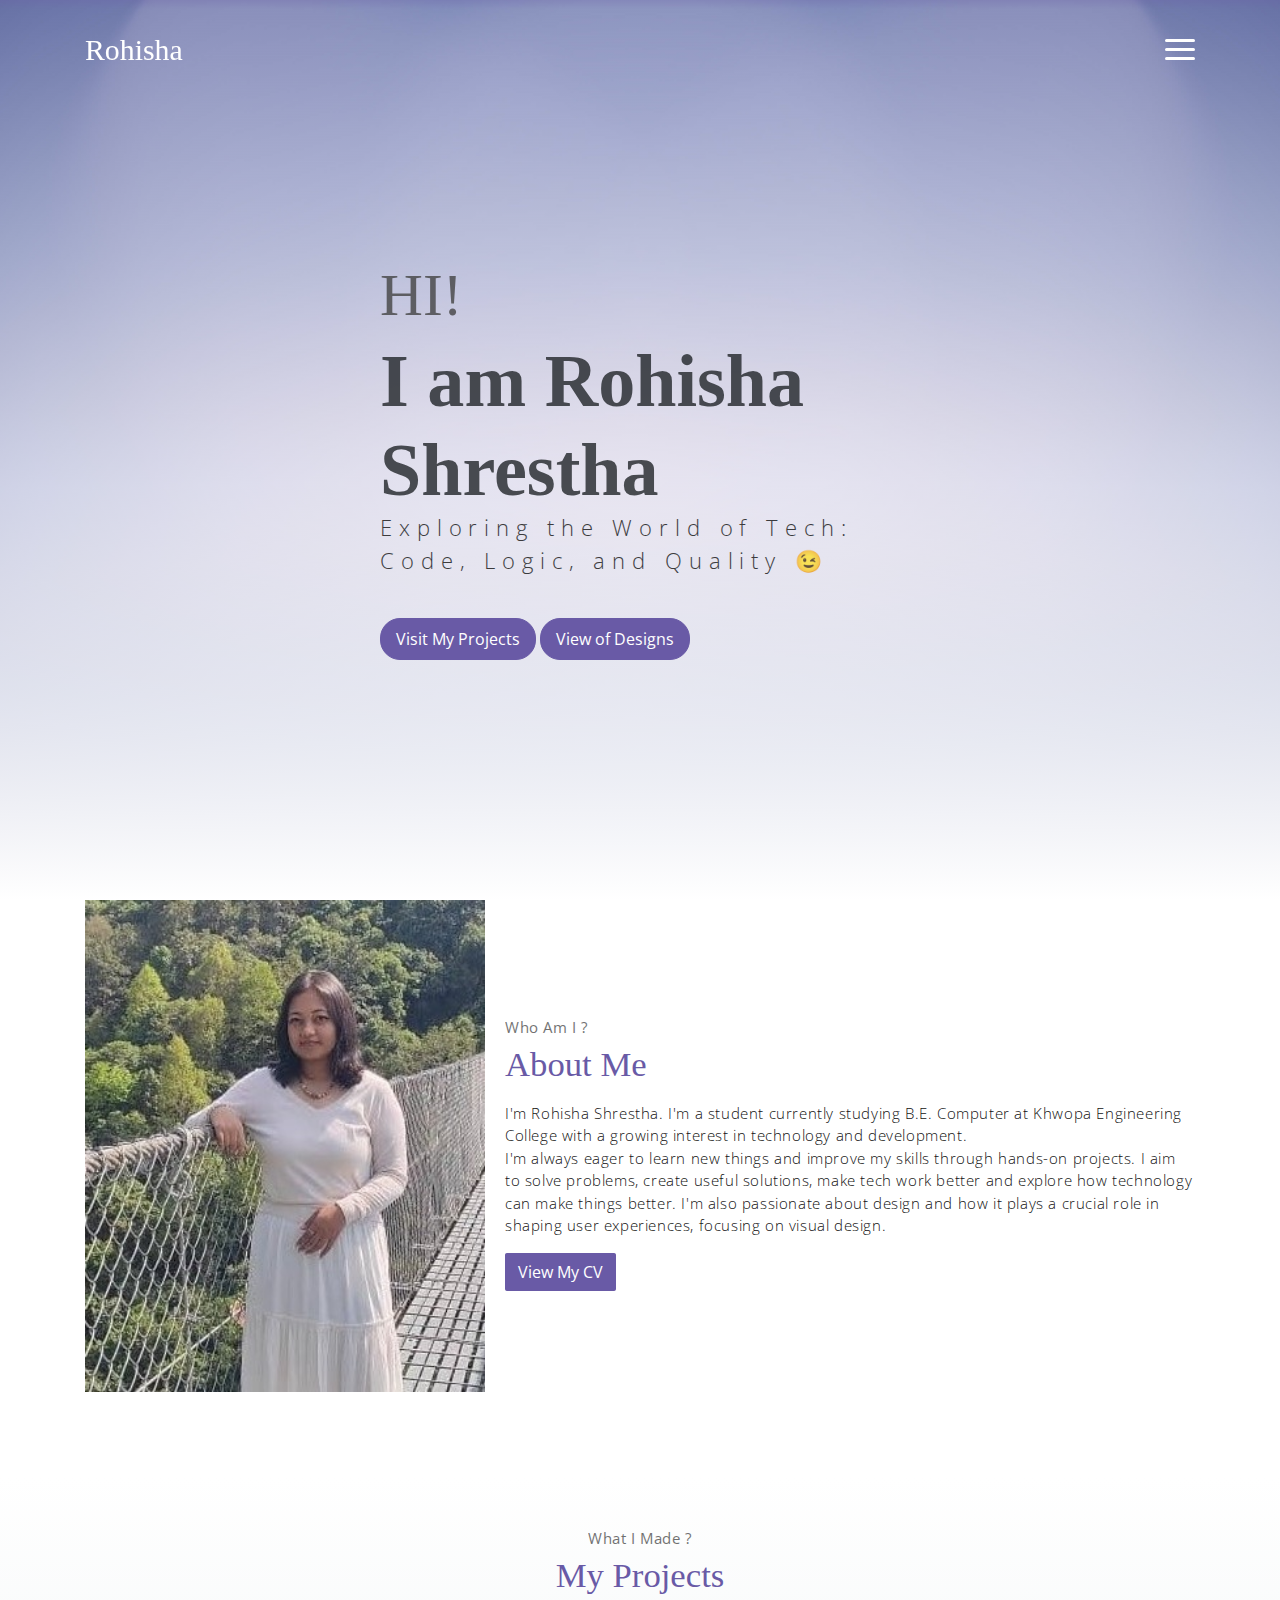
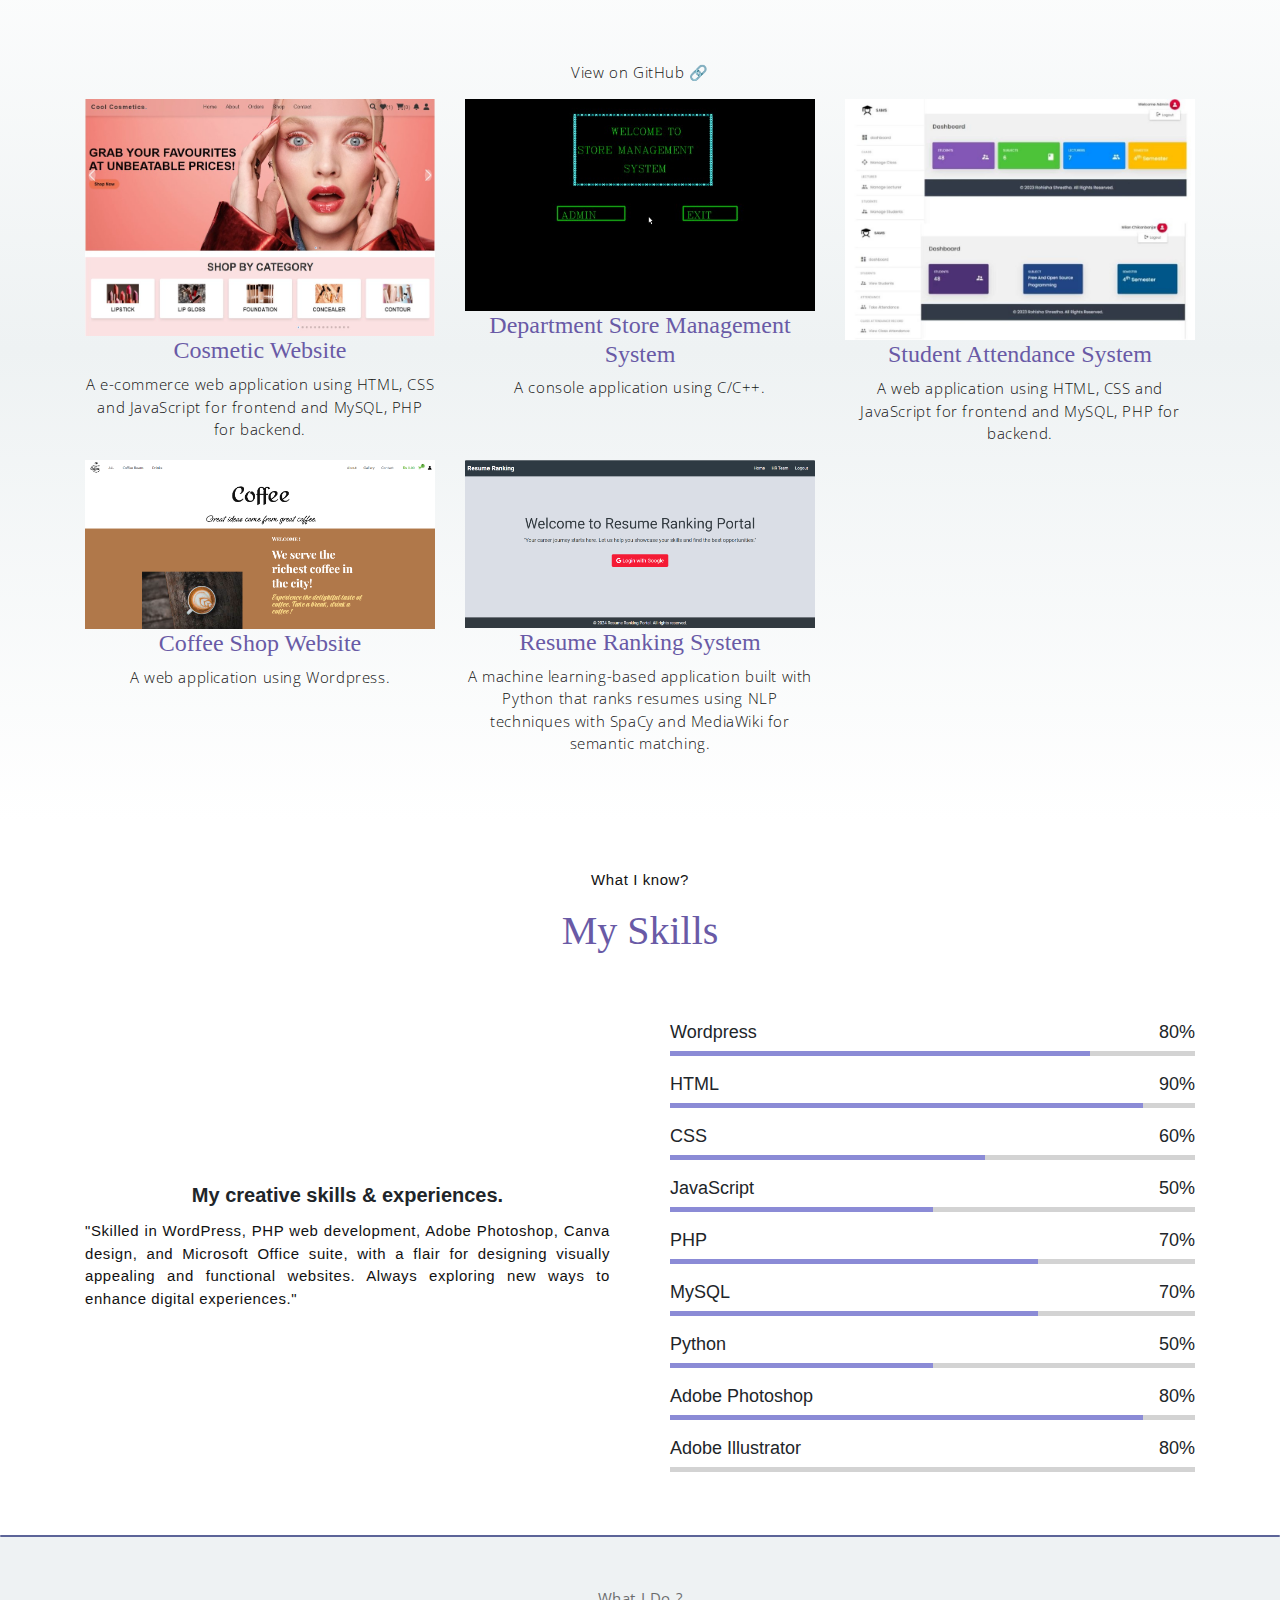
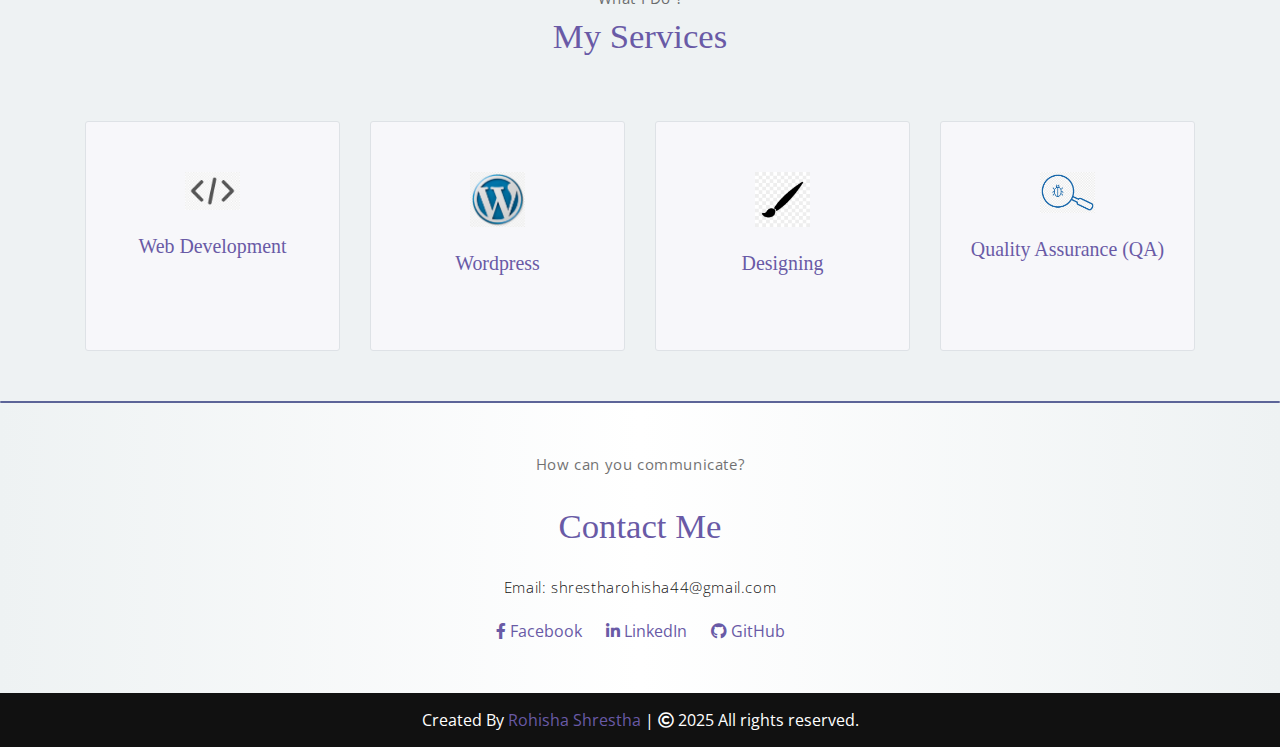
==== commit 36818da0: "Add files via upload" ====
--- a/index.html
+++ b/index.html
@@ -61,6 +61,9 @@
             <a href="#projects">
             <button class="btn btn-primary">Visit My Projects</button>
             </a>
+            <a href="design.html">
+                <button class="btn btn-primary">View of Designs </button>
+                </a>
         </div>              
     </header><!-- end of page header -->
 
@@ -79,7 +82,8 @@
                     <p>
                         I'm Rohisha Shrestha. I'm a student currently studying B.E. Computer at Khwopa Engineering College with a growing interest in technology and development. 
                         <br>I'm always eager to learn new things and improve my skills through hands-on projects. 
-                        I aim to solve problems, create useful solutions, make tech work better and explore how technology can make things better.             
+                        I aim to solve problems, create useful solutions, make tech work better and explore how technology can make things better.
+                        I'm also passionate about design and how it plays a crucial role in shaping user experiences,  focusing on visual design.             
                     </p>
                     <a href="assets/imgs/my_cv.jpg" target="_blank">
                         <button class="btn btn-primary">View My CV</button>
@@ -255,9 +259,16 @@
                     <div class="bars">
                         <div class="info">
                             <span>Adobe Photoshop</span>
-                            <span>90%</span>
+                            <span>80%</span>
                         </div>
                         <div class="line adobephotoshop"></div>
+                    </div>
+                    <div class="bars">
+                        <div class="info">
+                            <span>Adobe Illustrator</span>
+                            <span>80%</span>
+                        </div>
+                        <div class="line adobeillustrator"></div>
                     </div>
                 </div>
             </div>
@@ -295,7 +306,7 @@
                     <div class="service-card">
                         <div class="body">
                             <img src="assets/imgs/brush.jpg" class="icon">
-                            <h6 class="title">Canva Designing</h6>
+                            <h6 class="title">Designing</h6>
                             <p class="subtitle"> I design social media graphics, presentations, and marketing materials.</p>
                         </div>
                     </div>
